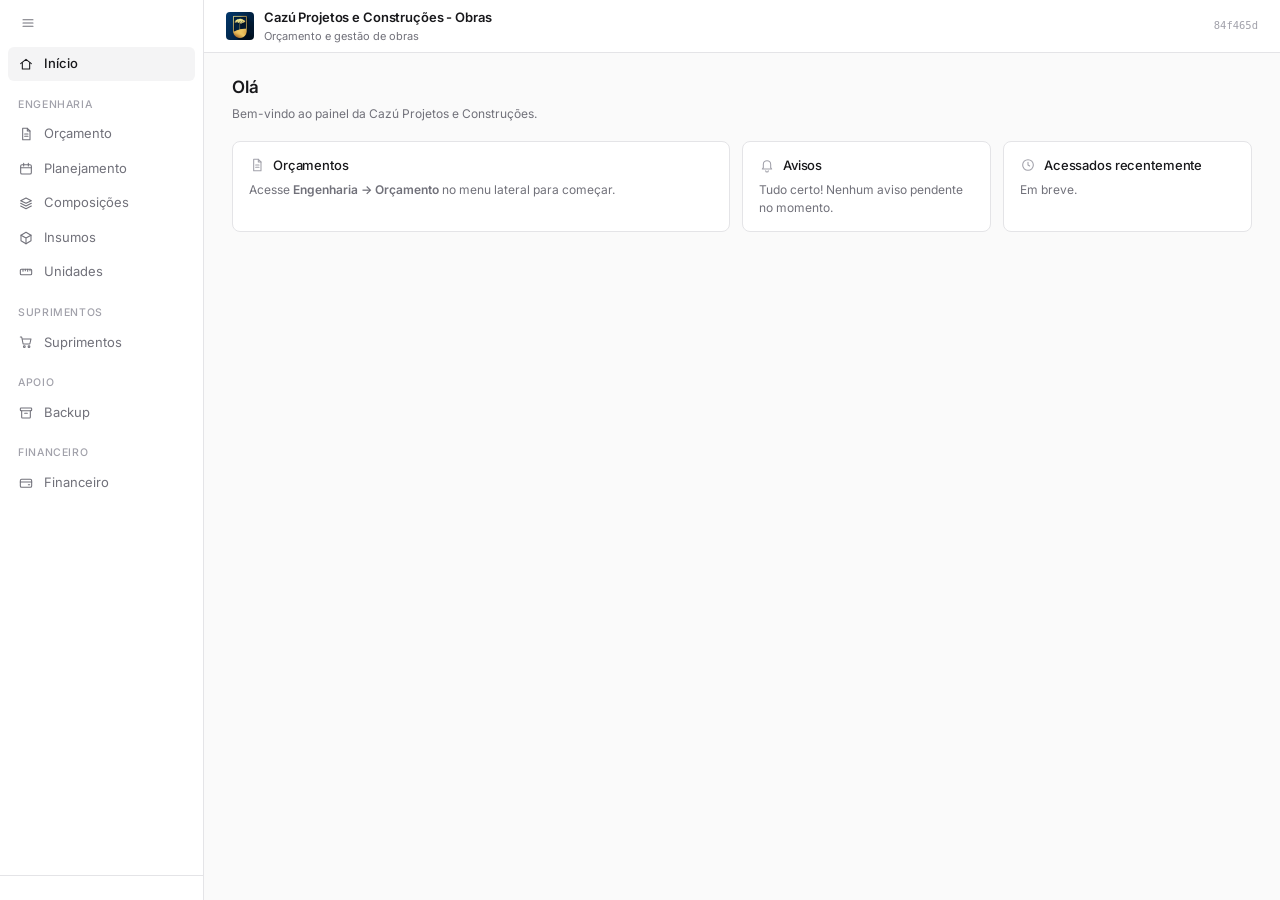
==== index.html @ 4c00c163 "feat: referência SINAPI escolhida por versão do orçamento Cada versão do orçamento guarda o mês da b" ====
<!DOCTYPE html>
<html lang="pt-BR">
<head>
<meta charset="UTF-8" />
<meta name="viewport" content="width=device-width, initial-scale=1.0" />
<title>Cazú Projetos e Construções - Orçamentos</title>
<meta name="version" content="84f465d" />
<link rel="preconnect" href="https://fonts.googleapis.com" />
<link rel="preconnect" href="https://fonts.gstatic.com" crossorigin />
<link href="https://fonts.googleapis.com/css2?family=Inter:wght@400;500;600&display=swap" rel="stylesheet" />
<link rel="stylesheet" href="css/style.css" />
<link rel="stylesheet" href="css/suprimentos.css" />
<link rel="stylesheet" href="css/minimalista.css" />
</head>
<body>
<svg xmlns="http://www.w3.org/2000/svg" style="position:absolute;width:0;height:0;overflow:hidden" aria-hidden="true">
  <!-- Ícones monocromáticos de traço (cor = cor do texto). Uso: <svg class="ic"><use href="#i-nome"/></svg> ou icone('nome') no JS -->
  <symbol id="i-inicio" viewBox="0 0 24 24"><path d="M4 11.5 12 5l8 6.5"/><path d="M6.5 10v9.5h11V10"/></symbol>
  <symbol id="i-orcamento" viewBox="0 0 24 24"><path d="M7 3.5h7l4 4v13H7z"/><path d="M14 3.5v4h4"/><path d="M10 12h5M10 15.5h5"/></symbol>
  <symbol id="i-planejamento" viewBox="0 0 24 24"><rect x="4" y="5.5" width="16" height="14" rx="2"/><path d="M4 10h16M8.5 3.5v4M15.5 3.5v4"/></symbol>
  <symbol id="i-composicoes" viewBox="0 0 24 24"><path d="M12 4.5 20 8.5l-8 4-8-4z"/><path d="M4 12.5l8 4 8-4"/><path d="M4 16.5l8 4 8-4"/></symbol>
  <symbol id="i-insumos" viewBox="0 0 24 24"><path d="M12 3.5 19.5 7.75v8.5L12 20.5l-7.5-4.25v-8.5z"/><path d="M4.5 7.75 12 12l7.5-4.25M12 12v8.5"/></symbol>
  <symbol id="i-unidades" viewBox="0 0 24 24"><rect x="3.5" y="8" width="17" height="8" rx="1.5"/><path d="M7.5 8v3M11 8v2M14.5 8v3M18 8v2"/></symbol>
  <symbol id="i-suprimentos" viewBox="0 0 24 24"><path d="M3.5 4.5h2l2.2 10.5h10l1.8-7.5H6.6"/><circle cx="9.5" cy="19" r="1.3"/><circle cx="16.5" cy="19" r="1.3"/></symbol>
  <symbol id="i-usuarios" viewBox="0 0 24 24"><circle cx="9" cy="8.5" r="3"/><path d="M3.5 19.5c.4-3.1 2.7-5 5.5-5s5.1 1.9 5.5 5"/><path d="M15.5 5.8a3 3 0 0 1 0 5.4M17.5 14.8c1.6.6 2.7 2.2 3 4.7"/></symbol>
  <symbol id="i-cadeado" viewBox="0 0 24 24"><rect x="5" y="10.5" width="14" height="10" rx="2"/><path d="M8 10.5V8a4 4 0 0 1 8 0v2.5"/></symbol>
  <symbol id="i-destravar" viewBox="0 0 24 24"><rect x="5" y="10.5" width="14" height="10" rx="2"/><path d="M8 10.5V8a4 4 0 0 1 7.6-1.7"/></symbol>
  <symbol id="i-backup" viewBox="0 0 24 24"><rect x="3.5" y="4.5" width="17" height="4" rx="1"/><path d="M5.5 8.5v10a1 1 0 0 0 1 1h11a1 1 0 0 0 1-1v-10M10 12.5h4"/></symbol>
  <symbol id="i-financeiro" viewBox="0 0 24 24"><rect x="3.5" y="6.5" width="17" height="12" rx="2"/><path d="M3.5 10.5h17M15.5 14.5h2"/></symbol>
  <symbol id="i-menu" viewBox="0 0 24 24"><path d="M4.5 7h15M4.5 12h15M4.5 17h15"/></symbol>
  <symbol id="i-salvar" viewBox="0 0 24 24"><path d="M5 4.5h11l3 3v12H5z"/><path d="M8.5 4.5v4h6v-4M8 19.5V14h8v5.5"/></symbol>
  <symbol id="i-editar" viewBox="0 0 24 24"><path d="M4.5 19.5h4l10-10-4-4-10 10z"/><path d="M13 7l4 4"/></symbol>
  <symbol id="i-excluir" viewBox="0 0 24 24"><path d="M4.5 7h15M9.5 7V4.5h5V7M6.5 7l1 12.5h9l1-12.5"/></symbol>
  <symbol id="i-subir" viewBox="0 0 24 24"><path d="M12 18.5v-13M6.5 11 12 5.5 17.5 11"/></symbol>
  <symbol id="i-descer" viewBox="0 0 24 24"><path d="M12 5.5v13M6.5 13 12 18.5 17.5 13"/></symbol>
  <symbol id="i-seta-dir" viewBox="0 0 24 24"><path d="M9.5 6.5 15 12l-5.5 5.5"/></symbol>
  <symbol id="i-seta-baixo" viewBox="0 0 24 24"><path d="M6.5 9.5 12 15l5.5-5.5"/></symbol>
  <symbol id="i-calculadora" viewBox="0 0 24 24"><rect x="5.5" y="3.5" width="13" height="17" rx="2"/><path d="M8.5 7.5h7M8.7 12h.6M11.7 12h.6M14.7 12h.6M8.7 15.5h.6M11.7 15.5h.6M14.7 15.5h.6"/></symbol>
  <symbol id="i-base" viewBox="0 0 24 24"><ellipse cx="12" cy="6" rx="7" ry="2.5"/><path d="M5 6v12c0 1.4 3.1 2.5 7 2.5s7-1.1 7-2.5V6M5 12c0 1.4 3.1 2.5 7 2.5s7-1.1 7-2.5"/></symbol>
  <symbol id="i-planilha" viewBox="0 0 24 24"><rect x="4" y="4" width="16" height="16" rx="2"/><path d="M4 9.5h16M4 14.5h16M9.5 9.5V20"/></symbol>
  <symbol id="i-imprimir" viewBox="0 0 24 24"><path d="M7 9V4.5h10V9"/><rect x="4" y="9" width="16" height="7" rx="1.5"/><path d="M7 13.5h10v6H7z"/></symbol>
  <symbol id="i-copiar" viewBox="0 0 24 24"><rect x="8.5" y="8.5" width="11" height="11" rx="2"/><path d="M15.5 8.5v-3a1 1 0 0 0-1-1h-9a1 1 0 0 0-1 1v9a1 1 0 0 0 1 1h3"/></symbol>
  <symbol id="i-versoes" viewBox="0 0 24 24"><path d="M4.5 12a7.5 7.5 0 1 0 2.2-5.3"/><path d="M4.5 4.5V8H8"/><path d="M12 8.5V12l2.5 1.5"/></symbol>
  <symbol id="i-buscar" viewBox="0 0 24 24"><circle cx="11" cy="11" r="6"/><path d="m19.5 19.5-4.3-4.3"/></symbol>
  <symbol id="i-ver" viewBox="0 0 24 24"><path d="M2.5 12S6 6 12 6s9.5 6 9.5 6-3.5 6-9.5 6-9.5-6-9.5-6z"/><circle cx="12" cy="12" r="2.5"/></symbol>
  <symbol id="i-voltar" viewBox="0 0 24 24"><path d="M19 12H5.5M11 6.5 5.5 12l5.5 5.5"/></symbol>
  <symbol id="i-mais" viewBox="0 0 24 24"><path d="M12 5.5v13M5.5 12h13"/></symbol>
  <symbol id="i-fechar" viewBox="0 0 24 24"><path d="m6.5 6.5 11 11M17.5 6.5l-11 11"/></symbol>
  <symbol id="i-avisos" viewBox="0 0 24 24"><path d="M6.5 16v-5a5.5 5.5 0 0 1 11 0v5l1.5 2h-14z"/><path d="M10 20.5a2 2 0 0 0 4 0"/></symbol>
  <symbol id="i-relogio" viewBox="0 0 24 24"><circle cx="12" cy="12" r="8"/><path d="M12 8v4l2.5 1.5"/></symbol>
  <symbol id="i-baixar" viewBox="0 0 24 24"><path d="M12 4.5V15M7.5 10.5 12 15l4.5-4.5M5 19.5h14"/></symbol>
  <symbol id="i-enviar" viewBox="0 0 24 24"><path d="M12 15V4.5M7.5 9 12 4.5 16.5 9M5 19.5h14"/></symbol>
  <symbol id="i-email" viewBox="0 0 24 24"><rect x="3.5" y="5.5" width="17" height="13" rx="2"/><path d="M3.5 7.5 12 13l8.5-5.5"/></symbol>
  <symbol id="i-link" viewBox="0 0 24 24"><path d="M10 14a3.5 3.5 0 0 0 5 0l3-3a3.5 3.5 0 0 0-5-5l-1 1"/><path d="M14 10a3.5 3.5 0 0 0-5 0l-3 3a3.5 3.5 0 0 0 5 5l1-1"/></symbol>
  <symbol id="i-prancheta" viewBox="0 0 24 24"><rect x="5.5" y="5" width="13" height="15.5" rx="2"/><path d="M9.5 3.5h5v3h-5zM9 11.5h6M9 15h4"/></symbol>
  <symbol id="i-sub-etapa" viewBox="0 0 24 24"><path d="M6.5 4.5v7a3 3 0 0 0 3 3H18"/><path d="M14.5 11 18 14.5 14.5 18"/></symbol>
  <symbol id="i-opcoes" viewBox="0 0 24 24"><circle cx="5.5" cy="12" r="1.4" fill="currentColor" stroke="none"/><circle cx="12" cy="12" r="1.4" fill="currentColor" stroke="none"/><circle cx="18.5" cy="12" r="1.4" fill="currentColor" stroke="none"/></symbol>
  <symbol id="i-check" viewBox="0 0 24 24"><path d="m5.5 12.5 4 4 9-9"/></symbol>
  <symbol id="i-alerta" viewBox="0 0 24 24"><path d="M12 4.5 20.5 19.5h-17z"/><path d="M12 10.5V14M12 17h.01"/></symbol>
  <symbol id="i-sair" viewBox="0 0 24 24"><path d="M14.5 4.5h4v15h-4"/><path d="M10 8l-4 4 4 4M6 12h9.5"/></symbol>
</svg>

<nav class="app-sidebar" id="appSidebar">
  <button class="app-sidebar-toggle" id="btnToggleSidebar" title="Recolher menu" aria-label="Recolher menu"><svg class="ic" aria-hidden="true"><use href="#i-menu"/></svg></button>
  <div class="app-sidebar-nav">
    <div class="app-sidebar-group">
      <button class="app-sidebar-item ativo" data-view="dashboard" title="Início">
        <span class="icone"><svg class="ic" aria-hidden="true"><use href="#i-inicio"/></svg></span><span class="rotulo">Início</span>
      </button>
    </div>
    <div class="app-sidebar-group">
      <span class="app-sidebar-group-label">Engenharia</span>
      <button class="app-sidebar-item" data-view="orcamento" title="Orçamento">
        <span class="icone"><svg class="ic" aria-hidden="true"><use href="#i-orcamento"/></svg></span><span class="rotulo">Orçamento</span>
      </button>
      <button class="app-sidebar-item" data-view="planejamento" title="Planejamento">
        <span class="icone"><svg class="ic" aria-hidden="true"><use href="#i-planejamento"/></svg></span><span class="rotulo">Planejamento</span>
      </button>
      <button class="app-sidebar-item" data-view="composicoes" title="Composições">
        <span class="icone"><svg class="ic" aria-hidden="true"><use href="#i-composicoes"/></svg></span><span class="rotulo">Composições</span>
      </button>
      <button class="app-sidebar-item" data-view="insumos" title="Insumos">
        <span class="icone"><svg class="ic" aria-hidden="true"><use href="#i-insumos"/></svg></span><span class="rotulo">Insumos</span>
      </button>
      <button class="app-sidebar-item" data-view="unidades" title="Unidades">
        <span class="icone"><svg class="ic" aria-hidden="true"><use href="#i-unidades"/></svg></span><span class="rotulo">Unidades</span>
      </button>
    </div>
    <div class="app-sidebar-group">
      <span class="app-sidebar-group-label">Suprimentos</span>
      <button class="app-sidebar-item" data-view="suprimentos" title="Suprimentos">
        <span class="icone"><svg class="ic" aria-hidden="true"><use href="#i-suprimentos"/></svg></span><span class="rotulo">Suprimentos</span>
      </button>
    </div>
    <div class="app-sidebar-group">
      <span class="app-sidebar-group-label">Apoio</span>
      <button class="app-sidebar-item admin-only hidden" id="navUsuarios" data-view="usuarios" title="Usuários">
        <span class="icone"><svg class="ic" aria-hidden="true"><use href="#i-usuarios"/></svg></span><span class="rotulo">Usuários</span>
      </button>
      <button class="app-sidebar-item admin-only hidden" id="navLiberacao" data-view="liberacao" title="Liberação de orçamento">
        <span class="icone"><svg class="ic" aria-hidden="true"><use href="#i-destravar"/></svg></span><span class="rotulo">Liberação</span>
      </button>
      <button class="app-sidebar-item admin-only hidden" id="navSinapi" data-view="sinapi" title="Base SINAPI">
        <span class="icone"><svg class="ic" aria-hidden="true"><use href="#i-base"/></svg></span><span class="rotulo">Base SINAPI</span>
      </button>
      <button class="app-sidebar-item" data-view="backup" title="Backup">
        <span class="icone"><svg class="ic" aria-hidden="true"><use href="#i-backup"/></svg></span><span class="rotulo">Backup</span>
      </button>
    </div>
    <div class="app-sidebar-group">
      <span class="app-sidebar-group-label">Financeiro</span>
      <button class="app-sidebar-item" data-view="financeiro" title="Financeiro">
        <span class="icone"><svg class="ic" aria-hidden="true"><use href="#i-financeiro"/></svg></span><span class="rotulo">Financeiro</span>
      </button>
    </div>
  </div>
  <div class="app-sidebar-user" id="appSidebarUser"></div>
</nav>

<div class="app-main">

<header class="topbar">
  <div class="brand">
    <span class="logo" id="logoFallback">iB</span>
    <img id="logoImg" src="logo.png" alt="Logo" class="logo-img"
         onerror="document.getElementById('logoImg').style.display='none';document.getElementById('logoFallback').style.display='grid';" />
    <div>
      <h1>Cazú Projetos e Construções - Obras</h1>
      <p>Orçamento e gestão de obras</p>
    </div>
  </div>
  <div class="topbar-user" id="topbarUser"></div>
  <div class="topbar-version" id="topbarVersion" title="Versão do código"></div>
</header>

<section class="content" id="viewDashboard">
  <div class="dash-greeting">
    <h2 id="dashSaudacao">Olá</h2>
    <p>Bem-vindo ao painel da Cazú Projetos e Construções.</p>
  </div>
  <div class="dash-grid">
    <div class="dash-card dash-card-wide">
      <h3><svg class="ic" aria-hidden="true"><use href="#i-orcamento"/></svg>Orçamentos</h3>
      <p class="dash-card-vazio">Acesse <b>Engenharia → Orçamento</b> no menu lateral para começar.</p>
    </div>
    <div class="dash-card">
      <h3><svg class="ic" aria-hidden="true"><use href="#i-avisos"/></svg>Avisos</h3>
      <p class="dash-card-vazio">Tudo certo! Nenhum aviso pendente no momento.</p>
    </div>
    <div class="dash-card">
      <h3><svg class="ic" aria-hidden="true"><use href="#i-relogio"/></svg>Acessados recentemente</h3>
      <p class="dash-card-vazio">Em breve.</p>
    </div>
  </div>
</section>

<main class="layout hidden" id="viewOrcamento" data-modo="lista">
  <aside class="sidebar">
    <div class="sidebar-head">
      <h2>Orçamentos</h2>
      <button id="btnNovoOrcamento" class="btn btn-primary btn-sm">+ Novo</button>
    </div>
    <ul class="orcamento-list" id="listaOrcamentos"></ul>
    <div id="listaStatusSalvamento" class="lista-save-panel hidden">
      <span id="statusListaSalvamento" class="save-status" role="status" aria-live="polite"></span>
      <button id="btnSalvarLista" class="btn btn-primary btn-sm"><svg class="ic" aria-hidden="true"><use href="#i-salvar"/></svg>Salvar alterações</button>
      <button id="btnLiberarBloqueioLista" class="btn btn-ghost btn-sm hidden"><svg class="ic" aria-hidden="true"><use href="#i-destravar"/></svg>Liberar bloqueio</button>
    </div>
  </aside>

  <section class="content" id="contentVazio">
    <div class="empty-state">
      <div class="destaque"><svg class="ic ic-lg" aria-hidden="true"><use href="#i-orcamento"/></svg></div>
      <h2>Bem-vindo ao iBuild Obras</h2>
      <p>Crie um orçamento e monte a EAP: Unidade Construtiva → Etapa → Sub Etapa → Serviço.</p>
      <button id="btnNovoVazio" class="btn btn-primary">+ Criar orçamento</button>
    </div>
  </section>

  <section class="content hidden" id="contentOrcamento">
    <div class="orcamento-head">
      <div>
        <button id="btnVoltarLista" class="btn btn-ghost btn-sm" style="margin-bottom:10px"><svg class="ic" aria-hidden="true"><use href="#i-voltar"/></svg>Voltar para a lista</button>
        <h2 id="orcamentoNome"></h2>
        <p id="orcamentoMeta"></p>
        <p id="orcamentoReferencia" class="orcamento-referencia"></p>
      </div>
      <div class="orcamento-head-actions">
        <button id="btnDuplicar" class="btn btn-ghost" title="Duplicar o orçamento atual"><svg class="ic" aria-hidden="true"><use href="#i-copiar"/></svg>Duplicar</button>
        <button id="btnVersoes" class="btn btn-ghost" title="Versões e comparação"><svg class="ic" aria-hidden="true"><use href="#i-versoes"/></svg>Versões</button>
        <button id="btnExportarRelatorios" class="btn btn-ghost" title="Relatórios em PDF ou Excel"><svg class="ic" aria-hidden="true"><use href="#i-baixar"/></svg>Exportar</button>
        <button id="btnRenomear" class="btn btn-ghost"><svg class="ic" aria-hidden="true"><use href="#i-editar"/></svg>Renomear</button>
        <button id="btnAddUnidade" class="btn btn-primary"><svg class="ic" aria-hidden="true"><use href="#i-mais"/></svg>Unidade construtiva</button>
        <button id="btnSalvarOrcamento" class="btn btn-primary" title="Salvar alterações no banco"><svg class="ic" aria-hidden="true"><use href="#i-salvar"/></svg>Salvar</button>
        <button id="btnEntrarEdicao" class="btn btn-primary hidden"><svg class="ic" aria-hidden="true"><use href="#i-editar"/></svg>Editar</button>
        <button id="btnLiberarBloqueio" class="btn btn-ghost hidden"><svg class="ic" aria-hidden="true"><use href="#i-destravar"/></svg>Liberar</button>
        <span id="statusSalvamento" class="save-status save-status-pending" role="status" aria-live="polite">Carregando…</span>
      </div>
    </div>

    <div class="resumo">
      <div class="resumo-card">
        <span>Total do orçamento</span>
        <strong class="total-grande" id="totalGeral">R$ 0,00</strong>
      </div>
      <div class="resumo-card">
        <span>Serviços</span>
        <strong id="totalServicos">0</strong>
      </div>
      <div class="resumo-card">
        <span>Versão ativa</span>
        <strong id="versaoAtivaLabel">V1</strong>
      </div>
    </div>

    <div class="niveis-eap no-print hidden" id="niveisEap" role="group" aria-label="Níveis da estrutura do orçamento">
      <span class="niveis-rotulo">Níveis</span>
      <button type="button" class="nivel-btn" data-nivel="1" aria-pressed="false" title="1 · Só unidades construtivas (recolhe tudo)">1</button>
      <button type="button" class="nivel-btn" data-nivel="2" aria-pressed="false" title="2 · Até etapas">2</button>
      <button type="button" class="nivel-btn" data-nivel="3" aria-pressed="false" title="3 · Até sub etapas (e serviços lançados direto na etapa)">3</button>
      <button type="button" class="nivel-btn" data-nivel="4" aria-pressed="false" title="4 · Até serviços">4</button>
      <button type="button" class="nivel-btn" data-nivel="5" aria-pressed="false" title="5 · Tudo, com memórias de cálculo (expande tudo)">5</button>
      <span class="niveis-legenda" id="nivelLegenda"></span>
    </div>

    <div class="table-wrap">
      <table class="tabela" id="tabelaOrcamento">
        <thead>
          <tr>
            <th class="col-codigo">Código EAP</th>
            <th class="col-cod-item" title="Código do serviço ou insumo na base de origem">Código serviço / insumo</th>
            <th class="col-base" title="Base da composição: SINAPI, Própria…">Base</th>
            <th>Descrição</th>
            <th class="col-un">Un.</th>
            <th class="col-num">Quantidade orçada</th>
            <th class="col-num">Preço unitário</th>
            <th class="col-num">Preço total</th>
            <th class="col-acoes"><span class="sr-only">Ações</span></th>
          </tr>
        </thead>
        <tbody id="corpoTabela"></tbody>
        <tfoot>
          <tr class="linha-total">
            <td colspan="7">TOTAL DO ORÇAMENTO</td>
            <td id="totalRodape">R$ 0,00</td>
            <td class="col-acoes"></td>
          </tr>
        </tfoot>
      </table>
    </div>
  </section>
</main>

<section class="content hidden" id="viewUsuarios">
  <div class="orcamento-head">
    <div>
      <h2>Usuários</h2>
      <p>Aprove ou bloqueie o acesso de novas pessoas ao sistema.</p>
    </div>
  </div>
  <div id="usuariosConteudo">Carregando...</div>
</section>

<section class="content hidden" id="viewSuprimentos">
  <div class="supr-header">
    <div>
      <h2>Suprimentos</h2>
      <p>Requisição → Cotação → Mapa → Pedidos → Recebimento</p>
    </div>
    <div class="supr-select-orcamento">
      <label for="suprSelectOrcamento">Obra</label>
      <select id="suprSelectOrcamento"><option value="">— Selecione a obra —</option></select>
    </div>
  </div>

  <div class="supr-readonly-banner hidden" id="suprReadonlyBanner"><svg class="ic" aria-hidden="true"><use href="#i-cadeado"/></svg> Você está em modo somente leitura. Para criar requisições, cotações e pedidos, peça liberação de edição ao administrador.</div>

  <div class="supr-stepper" id="suprStepper">
    <span class="supr-step" data-step="1"><span class="n">1</span> Requisição</span>
    <span class="supr-step" data-step="2"><span class="n">2</span> Cotação</span>
    <span class="supr-step" data-step="3"><span class="n">3</span> Mapa de comparação</span>
    <span class="supr-step" data-step="4"><span class="n">4</span> Pedidos</span>
  </div>

  <div class="supr-tabs">
    <button class="supr-tab" data-aba="requisicoes">Requisições</button>
    <button class="supr-tab" data-aba="cotacoes">Cotações</button>
    <button class="supr-tab" data-aba="pedidos">Pedidos</button>
    <button class="supr-tab" data-aba="fornecedores">Fornecedores</button>
    <button class="supr-tab" data-aba="comparativo">Orçado × Executado</button>
  </div>

  <!-- ===== REQUISIÇÕES ===== -->
  <section class="supr-painel" id="suprPainelRequisicoes">
    <div id="suprReqLista">
      <div class="supr-toolbar">
        <div class="supr-toolbar-left">
          <label><input type="checkbox" id="suprFiltroMinhas" checked> Apenas minhas requisições</label>
        </div>
        <button class="btn btn-primary" id="suprBtnNovaRequisicao">+ Nova requisição</button>
      </div>
      <div id="suprListaRequisicoes"></div>
    </div>

    <div id="suprReqNova" class="hidden">
      <h3 style="color:var(--cazu-petroleo,#052d33);margin:0 0 10px">Nova requisição</h3>
      <p class="supr-msg" style="margin:0 0 12px">Obra: <b id="suprReqOrcamentoInfo">—</b> — selecione os itens do orçamento (via EAP ou busca).</p>
      <input type="text" id="suprFiltroItens" placeholder="Buscar item, serviço ou caminho…" style="width:100%;max-width:420px;margin-bottom:12px">
      <div id="suprArvoreItens"></div>
      <div class="supr-toolbar" style="justify-content:space-between;margin-top:12px">
        <button class="btn btn-ghost" id="suprBtnCancelarNova">Cancelar</button>
        <button class="btn btn-primary" id="suprBtnContinuarSelecao">Continuar (0 itens)</button>
      </div>
    </div>

    <div id="suprReqRevisar" class="hidden">
      <h3 style="color:var(--cazu-petroleo,#052d33);margin:0 0 10px">Revisar e definir quantidades</h3>
      <p class="supr-msg" style="margin:0 0 6px;background:#f0f7e9;color:#4a6d00">A quantidade já vem preenchida com o orçado. Ajuste para mais ou para menos se quiser — depois o comparativo mostra se você comprou acima ou abaixo do orçado.</p>
      <div id="suprCarrinhoLista"></div>
      <label style="display:block;font-size:12px;font-weight:700;color:var(--cazu-suave,#4a5d60);margin:12px 0 4px">Observações</label>
      <textarea id="suprReqObservacoes" rows="2" style="width:100%;max-width:560px" placeholder="Ex.: prioridade, data desejada, observações da obra…"></textarea>
      <div class="supr-toolbar" style="justify-content:space-between;margin-top:12px">
        <button class="btn btn-ghost" id="suprBtnVoltarSelecao"><svg class="ic" aria-hidden="true"><use href="#i-voltar"/></svg>Voltar à seleção</button>
        <button class="btn btn-primary" id="suprBtnSalvarRequisicao">Salvar requisição</button>
      </div>
      <div id="suprMsgRequisicao"></div>
    </div>
  </section>

  <!-- ===== COTAÇÕES ===== -->
  <section class="supr-painel hidden" id="suprPainelCotacoes">
    <div id="suprCotLista">
      <div class="supr-toolbar">
        <div></div>
        <button class="btn btn-primary" id="suprBtnNovaCotacao">+ Nova cotação</button>
      </div>
      <div id="suprListaCotacoes"></div>
    </div>

    <div id="suprCotNova" class="hidden">
      <h3 style="color:var(--cazu-petroleo,#052d33);margin:0 0 10px">Nova cotação — selecione itens e fornecedores</h3>
      <p class="supr-msg" style="margin:0 0 6px;background:#f0f7e9;color:#4a6d00">Os itens vêm das requisições da obra. Dá para cotar só uma parte dos itens e ajustar as quantidades.</p>
      <div id="suprItensParaCotar"></div>
      <h4 style="color:var(--cazu-petroleo,#052d33);margin:18px 0 8px">Fornecedores que vão responder</h4>
      <div id="suprFornecedoresParaCotar"></div>
      <div class="supr-toolbar" style="justify-content:space-between;margin-top:14px">
        <button class="btn btn-ghost" id="suprBtnVoltarListaCot"><svg class="ic" aria-hidden="true"><use href="#i-voltar"/></svg>Voltar</button>
        <button class="btn btn-primary" id="suprBtnCriarMapa">Criar mapa de comparação</button>
      </div>
      <div id="suprMsgNovaCotacao"></div>
    </div>

    <div id="suprMapaCotacao" class="hidden">
      <div id="suprMapaWrap"></div>
    </div>
  </section>

  <!-- ===== PEDIDOS ===== -->
  <section class="supr-painel hidden" id="suprPainelPedidos">
    <div class="supr-toolbar">
      <div class="supr-toolbar-left">Pedidos gerados a partir das cotações finalizadas.</div>
    </div>
    <div id="suprListaPedidos"></div>
  </section>

  <!-- ===== FORNECEDORES ===== -->
  <section class="supr-painel hidden" id="suprPainelFornecedores">
    <h3 style="color:var(--cazu-petroleo,#052d33);margin:0 0 12px">Cadastro de fornecedores</h3>
    <div class="supr-form-inline">
      <label>Nome *<input type="text" id="suprFNome" placeholder="Razão social / nome"></label>
      <label>CNPJ<input type="text" id="suprFCnpj" placeholder="00.000.000/0000-00"></label>
      <label>Telefone<input type="text" id="suprFTelefone" placeholder="(16) 99999-9999"></label>
      <label>E-mail<input type="text" id="suprFEmail" placeholder="compras@fornecedor.com.br"></label>
      <div class="supr-form-actions"><button class="btn btn-primary" id="suprBtnSalvarFornecedor">+ Salvar</button></div>
    </div>
    <div id="suprMsgFornecedor"></div>
    <div id="suprListaFornecedores"></div>
  </section>

  <!-- ===== COMPARATIVO ===== -->
  <section class="supr-painel hidden" id="suprPainelComparativo">
    <div class="supr-resumo-cards" id="suprResumoComparativo"></div>
    <div class="supr-table-wrap">
      <table class="tabela">
        <thead>
          <tr><th>Item</th><th>Orçado</th><th>Comprometido</th><th>Executado (recebido)</th><th>Saldo</th></tr>
        </thead>
        <tbody id="suprCorpoComparativo"></tbody>
      </table>
    </div>
  </section>

  <!-- Dialog de recebimento -->
  <dialog id="suprDialogRecebimento" class="modal">
    <h3 style="margin:0 0 10px;color:#052d33">Recebimento do pedido</h3>
    <p id="suprRecPedidoInfo" style="margin:0 0 10px;font-size:13px;color:#4a5d60"></p>
    <div class="supr-form-inline">
      <label>Nº da nota fiscal<input type="text" id="suprRecNotaNumero"></label>
      <label>Chave de acesso (opcional)<input type="text" id="suprRecNotaChave"></label>
      <label>Data do recebimento<input type="date" id="suprRecData"></label>
      <label>Valor total da nota (R$)<input type="number" step="0.01" min="0" id="suprRecValor"></label>
    </div>
    <div id="suprRecItensWrap"></div>
    <label style="display:block;font-size:12px;font-weight:700;color:#4a5d60;margin:10px 0 4px">Observações</label>
    <textarea id="suprRecObservacoes" rows="2" style="width:100%"></textarea>
    <div id="suprMsgRecebimento"></div>
    <div class="modal-actions" style="display:flex;justify-content:flex-end;gap:8px;margin-top:14px">
      <button class="btn btn-ghost" id="suprBtnCancelarRecebimento">Cancelar</button>
      <button class="btn btn-primary" id="suprBtnConfirmarRecebimento">Lançar recebimento</button>
    </div>
  </dialog>
</section>

<section class="content hidden" id="viewLiberacao">
  <div class="orcamento-head">
    <div>
      <h2>Liberação de orçamento</h2>
      <p>Libere orçamentos que estão travados por outros usuários.</p>
    </div>
  </div>
  <div id="liberacaoConteudo">Carregando...</div>
</section>

<section class="content hidden view-backup" id="viewBackup">
  <div class="orcamento-head">
    <div>
      <h2>Backup</h2>
      <p>Exportar todos os orçamentos para um arquivo .json, ou importar um backup salvo anteriormente.</p>
    </div>
  </div>
  <div class="backup-actions">
    <button id="btnExportar" class="btn btn-primary"><svg class="ic" aria-hidden="true"><use href="#i-baixar"/></svg>Exportar backup</button>
    <label class="btn btn-ghost"><svg class="ic" aria-hidden="true"><use href="#i-enviar"/></svg>Importar backup
      <input type="file" id="inputImportar" accept=".json,application/json" hidden />
    </label>
  </div>
  <p class="memo-aviso" style="margin-top:14px">Importar um backup <b>substitui</b> todos os orçamentos atuais pelos do arquivo.</p>
</section>

<section class="content hidden view-sinapi" id="viewSinapi">
  <div class="orcamento-head">
    <div>
      <h2>Base SINAPI</h2>
      <p>Referência oficial da Caixa usada nas buscas, nos preços e nos relatórios.</p>
    </div>
  </div>
  <p class="sinapi-base-atual" id="sinapiBaseAtual"></p>
  <div class="sinapi-importar">
    <h3>Importar mês</h3>
    <ol class="sinapi-passos">
      <li>Baixe no site da Caixa o arquivo do mês no formato xlsx (SINAPI-AAAA-MM-formato-xlsx.zip) e guarde em <b>Sinapi/UPLOAD</b> no OneDrive.</li>
      <li>Escolha o arquivo abaixo. Ele é lido e conferido aqui no navegador; nada é gravado até você clicar em importar.</li>
    </ol>
    <div class="sinapi-escolha">
      <label class="btn btn-ghost"><svg class="ic" aria-hidden="true"><use href="#i-buscar"/></svg>Escolher arquivo ZIP
        <input type="file" id="sinapiArquivo" accept=".zip,application/zip" hidden />
      </label>
      <button type="button" class="btn btn-primary" id="btnImportarSinapi" disabled><svg class="ic" aria-hidden="true"><use href="#i-enviar"/></svg>Importar</button>
    </div>
    <div id="sinapiPrevia" class="sinapi-previa"></div>
    <div id="sinapiProgresso" class="sinapi-progresso" hidden><span></span></div>
    <p id="sinapiImportStatus" class="sinapi-status" role="status" aria-live="polite"></p>
  </div>
  <h3 class="sinapi-titulo-lista">Meses na base</h3>
  <div class="table-wrap">
    <table class="tabela sinapi-tabela-referencias">
      <thead><tr><th>Mês</th><th>Emissão</th><th class="col-num">Insumos</th><th class="col-num">Composições</th><th>Importado</th><th>Situação</th><th class="col-acoes"><span class="sr-only">Ações</span></th></tr></thead>
      <tbody id="sinapiReferencias"></tbody>
    </table>
  </div>
</section>

<main class="layout hidden" id="viewPlanejamento" data-modo="lista">
  <aside class="sidebar">
    <div class="sidebar-head">
      <h2>Planejamento</h2>
      <button id="btnNovoPlanejamento" class="btn btn-primary btn-sm" title="Novo cronograma">+ Novo</button>
    </div>
    <ul class="planejamento-list" id="listaPlanejamentos"></ul>
    <div id="listaStatusPlanejamento" class="lista-save-panel hidden">
      <span id="statusListaPlanejamento" class="save-status" role="status" aria-live="polite"></span>
      <button id="btnSalvarListaPlanejamento" class="btn btn-primary btn-sm"><svg class="ic" aria-hidden="true"><use href="#i-salvar"/></svg>Salvar</button>
    </div>
  </aside>

  <section class="content" id="contentVazioPlanejamento">
    <div class="empty-state">
      <div class="destaque"><svg class="ic ic-lg" aria-hidden="true"><use href="#i-planejamento"/></svg></div>
      <h2>Planejamento e Controle de Produção</h2>
      <p>Crie cronogramas baseados no orçamento. A EAP define as atividades, os serviços ditam as durações.</p>
      <button id="btnCriarCronogramaVazio" class="btn btn-primary">+ Criar cronograma</button>
    </div>
  </section>

  <section class="content hidden" id="contentPlanejamento">
    <div class="planejamento-head">
      <div>
        <button id="btnVoltarListaPlanejamento" class="btn btn-ghost btn-sm" style="margin-bottom:10px"><svg class="ic" aria-hidden="true"><use href="#i-voltar"/></svg>Voltar para a lista</button>
        <h2 id="planejamentoNome">Novo Cronograma</h2>
        <p id="planejamentoMeta">Baseado no orçamento vinculado</p>
      </div>
      <div class="planejamento-head-actions">
        <button id="btnDuplicarPlanejamento" class="btn btn-ghost btn-sm" title="Duplicar" aria-label="Duplicar"><svg class="ic" aria-hidden="true"><use href="#i-copiar"/></svg></button>
        <button id="btnVersoesPlanejamento" class="btn btn-ghost btn-sm" title="Versões" aria-label="Versões"><svg class="ic" aria-hidden="true"><use href="#i-versoes"/></svg></button>
        <button id="btnExportarExcelPlanejamento" class="btn btn-ghost btn-sm" title="Excel" aria-label="Excel"><svg class="ic" aria-hidden="true"><use href="#i-planilha"/></svg></button>
        <button id="btnExportarPdfPlanejamento" class="btn btn-ghost btn-sm" title="PDF" aria-label="PDF"><svg class="ic" aria-hidden="true"><use href="#i-imprimir"/></svg></button>
        <button id="btnRenomearPlanejamento" class="btn btn-ghost btn-sm" title="Renomear" aria-label="Renomear"><svg class="ic" aria-hidden="true"><use href="#i-editar"/></svg></button>
        <button id="btnAddFase" class="btn btn-primary btn-sm">+ Fase</button>
        <button id="btnImportarDoOrcamento" class="btn btn-primary btn-sm" title="Importar EAP"><svg class="ic" aria-hidden="true"><use href="#i-baixar"/></svg>Importar</button>
        <button id="btnSalvarPlanejamento" class="btn btn-primary btn-sm" title="Salvar"><svg class="ic" aria-hidden="true"><use href="#i-salvar"/></svg>Salvar</button>
        <button id="btnEntrarEdicaoPlanejamento" class="btn btn-ghost btn-sm hidden"><svg class="ic" aria-hidden="true"><use href="#i-editar"/></svg>Editar</button>
        <span id="statusSalvamentoPlanejamento" class="save-status save-status-pending hidden" role="status" aria-live="polite"></span>
      </div>
    </div>

    <div class="planejamento-resumo">
      <div class="resumo-card">
        <span>Duração Total</span>
        <strong id="duracaoTotal">—</strong>
      </div>
      <div class="resumo-card">
        <span>Início</span>
        <strong id="dataInicioProjeto">—</strong>
      </div>
      <div class="resumo-card">
        <span>Término</span>
        <strong id="dataFimProjeto">—</strong>
      </div>
      <div class="resumo-card">
        <span>Caminho Crítico</span>
        <strong id="atividadesCriticas">0</strong>
      </div>
      <div class="resumo-card">
        <span>Folga Total</span>
        <strong id="folgaTotalProjeto">0d</strong>
      </div>
    </div>

    <div class="table-wrap">
      <table class="tabela" id="tabelaPlanejamento">
        <thead>
          <tr>
            <th class="col-codigo">Código</th>
            <th style="width:350px">Atividade / Serviço</th>
            <th class="col-un">Un.</th>
            <th class="col-num">Duração</th>
            <th class="col-num">Início</th>
            <th class="col-num">Término</th>
            <th class="col-num">Folga</th>
            <th class="col-acoes">Ações</th>
          </tr>
        </thead>
        <tbody id="corpoTabelaPlanejamento"></tbody>
      </table>
    </div>
  </section>
</main>


<section class="content hidden" id="viewComposicoes">
  <div class="orcamento-head catalogo-page-head">
    <div>
      <h2>Composições</h2>
      <p>Gerencie as composições de materiais e serviços.</p>
    </div>
  </div>
  <div id="composicoesConteudo" class="catalogo-page">
    <div class="catalogo-toolbar">
      <div class="catalogo-fonte">
        <span class="catalogo-toolbar-label">Fonte do catálogo</span>
        <div class="base-selection" role="radiogroup" aria-label="Fonte das composições">
          <label class="catalogo-tab"><input type="radio" name="baseComposicao" value="sinapi" checked><span>SINAPI</span></label>
          <label class="catalogo-tab"><input type="radio" name="baseComposicao" value="propria"><span>Próprias</span></label>
        </div>
      </div>
      <div class="catalogo-toolbar-side">
        <span class="catalogo-contagem" id="contagemComposicoes" aria-live="polite">Carregando catálogo…</span>
        <div class="actions">
          <button id="btnAddComposicao" class="btn btn-primary">+ Nova composição</button>
        </div>
      </div>
    </div>
    <div id="buscaSinapiComposicoes" class="sinapi-catalogo" hidden>
      <form id="formBuscaCatalogoComposicao" class="sinapi-catalogo-busca">
        <label for="buscaCatalogoComposicao">Buscar composição SINAPI por código ou descrição</label>
        <div class="sinapi-catalogo-campo">
          <input id="buscaCatalogoComposicao" type="search" autocomplete="off" placeholder="Ex.: 87280 ou alvenaria de blocos" />
          <button type="submit" class="btn btn-primary">Buscar</button>
        </div>
        <p class="sinapi-catalogo-ref"><label for="refCatalogoComposicao">Referência</label><select id="refCatalogoComposicao" class="sinapi-ref-select" hidden></select><span>São Paulo · desonerado</span></p>
      </form>
      <p id="statusBuscaCatalogoComposicao" class="sinapi-status" role="status" aria-live="polite"></p>
      <div id="resultadosCatalogoComposicao" class="sinapi-catalogo-resultados"></div>
    </div>
    <div id="listaComposicoes" class="lista-vazia"></div>
  </div>
</section>

<dialog id="modalComposicao" class="modal modal-lg">
  <form id="formComposicao">
    <h3>Composição própria</h3>
    <input type="hidden" id="fComposicaoId" />
    <div class="grid-2">
      <label>Nome<input id="fComposicaoNome" required /></label>
      <label>Unidade da composição<select id="fComposicaoUnidade" required></select></label>
    </div>
    <label>Descrição<textarea id="fComposicaoDescricao" rows="2"></textarea></label>
    <div class="componentes-head">
      <h4>Itens da composição</h4>
      <button type="button" id="btnAdicionarComponente" class="btn btn-ghost btn-sm">+ Adicionar item</button>
    </div>
    <div class="componentes-wrap">
      <table class="componentes-tabela">
        <thead><tr><th>Insumo ou composição</th><th>Un.</th><th>Coeficiente</th><th>Preço unitário</th><th>Parcial</th><th></th></tr></thead>
        <tbody id="componentesComposicao"></tbody>
      </table>
    </div>
    <div class="composicao-valor">
      <label>Preço unitário calculado (R$)<input id="fComposicaoValor" inputmode="decimal" placeholder="Calculado pelos insumos" readonly /></label>
      <p class="memo-aviso">Com insumos adicionados, o preço é calculado pela soma dos coeficientes multiplicados pelos preços unitários.</p>
    </div>
    <div class="modal-actions">
      <button type="button" id="btnCancelarComposicao" class="btn btn-ghost">Cancelar</button>
      <button type="submit" class="btn btn-primary">Salvar composição</button>
    </div>
  </form>
</dialog>
<section class="content hidden" id="viewInsumos">
  <div class="orcamento-head catalogo-page-head">
    <div>
      <h2>Insumos</h2>
      <p>Gerencie os insumos básicos utilizados nas composições.</p>
    </div>
  </div>
  <div id="insumosConteudo" class="catalogo-page">
    <div class="catalogo-toolbar">
      <div class="catalogo-fonte">
        <span class="catalogo-toolbar-label">Fonte do catálogo</span>
        <div class="base-selection" role="radiogroup" aria-label="Fonte dos insumos">
          <label class="catalogo-tab"><input type="radio" name="baseInsumo" value="sinapi" checked><span>SINAPI</span></label>
          <label class="catalogo-tab"><input type="radio" name="baseInsumo" value="propria"><span>Próprios</span></label>
        </div>
      </div>
      <div class="catalogo-toolbar-side">
        <span class="catalogo-contagem" id="contagemInsumos" aria-live="polite">Carregando catálogo…</span>
        <div class="actions">
          <button id="btnAddInsumo" class="btn btn-primary">+ Novo insumo</button>
        </div>
      </div>
    </div>
    <div id="buscaSinapiInsumos" class="sinapi-catalogo" hidden>
      <form id="formBuscaCatalogoInsumo" class="sinapi-catalogo-busca">
        <label for="buscaCatalogoInsumo">Buscar insumo SINAPI por código ou descrição</label>
        <div class="sinapi-catalogo-campo">
          <input id="buscaCatalogoInsumo" type="search" autocomplete="off" placeholder="Ex.: 1379 ou cimento Portland" />
          <button type="submit" class="btn btn-primary">Buscar</button>
        </div>
        <p class="sinapi-catalogo-ref"><label for="refCatalogoInsumo">Referência</label><select id="refCatalogoInsumo" class="sinapi-ref-select" hidden></select><span>São Paulo · desonerado</span></p>
      </form>
      <p id="statusBuscaCatalogoInsumo" class="sinapi-status" role="status" aria-live="polite"></p>
      <div id="resultadosCatalogoInsumo" class="sinapi-catalogo-resultados"></div>
    </div>
    <div id="listaInsumos" class="lista-vazia"></div>
  </div>
</section>

<section class="content hidden" id="viewUnidades">
  <div class="orcamento-head">
    <div><h2>Unidades de medida</h2></div>
    <button id="btnAddUnidadeMedida" class="btn btn-primary">+ Nova unidade</button>
  </div>
  <div id="avisoMigracaoUnidades" class="memo-aviso" hidden>
    Existem unidades personalizadas salvas neste navegador. Importe-as para disponibilizá-las para toda a conta.
    <button id="btnMigrarUnidadesLocais" type="button" class="btn btn-ghost btn-sm">Importar unidades deste navegador</button>
  </div>
  <div class="table-wrap unidades-wrap">
    <table class="unidades-tabela">
      <thead><tr><th>Símbolo</th><th>Nome</th><th>Grupo</th><th>Tipo</th><th>Ações</th></tr></thead>
      <tbody id="listaUnidades"></tbody>
    </table>
  </div>
</section>

<dialog id="modalInsumo" class="modal modal-lg">
  <form id="formInsumo">
    <h3 id="modalInsumoTitulo">Novo insumo</h3>
    <input type="hidden" id="fInsumoId" />
    <div class="grid-2">
      <label>Nome do insumo<input id="fInsumoNome" required /></label>
      <label>Unidade padrão
        <select id="fInsumoUnidade" required></select>
      </label>
    </div>
    <label>Descrição<textarea id="fInsumoDescricao" rows="2"></textarea></label>
    <label>Preço unitário por unidade padrão (R$)<input id="fInsumoValor" inputmode="decimal" placeholder="0,00" required /></label>
    <div class="componentes-head">
      <h4>Detalhes ou variações</h4>
      <button type="button" id="btnAdicionarDetalhe" class="btn btn-ghost btn-sm">+ Adicionar detalhe</button>
    </div>
    <div class="detalhes-insumo" id="detalhesInsumo"></div>
    <div class="componentes-head">
      <h4>Unidades de conversão</h4>
      <button type="button" id="btnAdicionarConversao" class="btn btn-ghost btn-sm">+ Adicionar conversão</button>
    </div>
    <p class="memo-aviso">Informe quantas unidades padrão correspondem a uma unidade de conversão. Ex.: 1 sc = 50 kg.</p>
    <div class="componentes-wrap">
      <table class="componentes-tabela conversoes-tabela">
        <thead><tr><th>Unidade de conversão</th><th>Equivalência em <span id="unidadeBaseLabel">—</span></th><th>Ações</th></tr></thead>
        <tbody id="conversoesInsumo"></tbody>
      </table>
    </div>
    <div class="modal-actions">
      <button type="button" id="btnCancelarInsumo" class="btn btn-ghost">Cancelar</button>
      <button type="submit" class="btn btn-primary">Salvar insumo</button>
    </div>
  </form>
</dialog>

<dialog id="modalUnidade" class="modal">
  <form id="formUnidade">
    <h3 id="modalUnidadeTitulo">Nova unidade</h3>
    <input type="hidden" id="fUnidadeCadastroId" />
    <label>Símbolo<input id="fUnidadeSimbolo" placeholder="ex.: sc" required /></label>
    <label>Nome<input id="fUnidadeNome" placeholder="ex.: Saco" required /></label>
    <label>Grupo
      <select id="fUnidadeGrupo" required>
        <option>Massa</option><option>Volume</option><option>Comprimento</option>
        <option>Área</option><option>Quantidade</option><option>Embalagem</option><option>Tempo</option><option>Energia</option><option>Outros</option>
      </select>
    </label>
    <div class="modal-actions">
      <button type="button" id="btnCancelarUnidade" class="btn btn-ghost">Cancelar</button>
      <button type="submit" class="btn btn-primary">Salvar unidade</button>
    </div>
  </form>
</dialog>

</div>

<dialog id="modalExportar" class="modal modal-exportar" aria-labelledby="exportarTitulo">
  <h3 id="exportarTitulo">Exportar</h3>
  <p class="exportar-orcamento" id="exportarOrcamento"></p>
  <fieldset class="exportar-relatorios">
    <legend class="exportar-rotulo">Relatório</legend>
    <label class="exportar-opcao"><input type="radio" name="exportarRelatorio" value="orcamento" /><span><strong>Orçamento</strong><small>EAP com quantidades, preços e totais até o nível escolhido</small></span></label>
    <label class="exportar-opcao"><input type="radio" name="exportarRelatorio" value="abcServicos" /><span><strong>Curva ABC de serviços</strong><small>Serviços do maior para o menor custo, com as faixas A, B e C</small></span></label>
    <label class="exportar-opcao"><input type="radio" name="exportarRelatorio" value="abcInsumos" /><span><strong>Curva ABC de insumos</strong><small>Materiais, mão de obra e equipamentos somados de todas as composições</small></span></label>
  </fieldset>
  <div class="exportar-detalhes" id="exportarOpcoesOrcamento">
    <span class="exportar-rotulo">Nível de detalhe</span>
    <div class="exportar-niveis">
      <div class="pesquisa-bases" role="radiogroup" aria-label="Nível de detalhe"><label><input type="radio" name="exportarNivel" value="1" /><span>1</span></label><label><input type="radio" name="exportarNivel" value="2" /><span>2</span></label><label><input type="radio" name="exportarNivel" value="3" /><span>3</span></label><label><input type="radio" name="exportarNivel" value="4" /><span>4</span></label><label><input type="radio" name="exportarNivel" value="5" /><span>5</span></label></div>
      <span class="exportar-legenda" id="exportarNivelLegenda"></span>
    </div>
    <label class="exportar-check"><input type="checkbox" id="exportarSeparar" /> Separar material, mão de obra e equipamento</label>
  </div>
  <div class="exportar-linha">
    <label class="exportar-campo"><span class="exportar-rotulo">Versão</span><select id="exportarVersao"></select></label>
    <div class="exportar-campo"><span class="exportar-rotulo">Formato</span>
      <div class="pesquisa-bases" role="radiogroup" aria-label="Formato">
        <label><input type="radio" name="exportarFormato" value="pdf" /><span>PDF</span></label>
        <label><input type="radio" name="exportarFormato" value="xlsx" /><span>Excel</span></label>
      </div>
    </div>
  </div>
  <p id="exportarStatus" class="sinapi-status" role="status" aria-live="polite"></p>
  <div class="modal-actions">
    <button type="button" class="btn btn-ghost" id="btnCancelarExportar">Cancelar</button>
    <button type="button" class="btn btn-primary" id="btnConfirmarExportar"><svg class="ic" aria-hidden="true"><use href="#i-baixar"/></svg>Exportar</button>
  </div>
</dialog>

<dialog id="modalReferencia" class="modal modal-referencia" aria-labelledby="referenciaTitulo">
  <h3 id="referenciaTitulo">Referência SINAPI do orçamento</h3>
  <p class="referencia-ajuda" id="referenciaAjuda"></p>
  <label class="exportar-campo"><span class="exportar-rotulo">Mês de referência</span><select id="referenciaMes"></select></label>
  <div id="referenciaPrevia" class="referencia-previa"></div>
  <label class="exportar-check" id="referenciaVersaoLinha" hidden><input type="checkbox" id="referenciaNovaVersao" checked /> Guardar a versão atual (com os preços de hoje) e aplicar numa versão nova</label>
  <p id="referenciaStatus" class="sinapi-status" role="status" aria-live="polite"></p>
  <div class="modal-actions">
    <button type="button" class="btn btn-ghost" id="btnCancelarReferencia">Cancelar</button>
    <button type="button" class="btn btn-primary" id="btnAplicarReferencia">Aplicar</button>
  </div>
</dialog>

<dialog id="modalPesquisaServico" class="modal modal-lg" aria-labelledby="pesquisaServicoTitulo">
  <div class="sinapi-modal-heading">
    <div>
      <h3 id="pesquisaServicoTitulo">Pesquisar serviço</h3>
      <p id="pesquisaFonte">SINAPI · São Paulo · desonerado</p>
    </div>
  </div>
  <p id="pesquisaAtual" class="pesquisa-atual" hidden></p>
  <div class="pesquisa-bases" role="radiogroup" aria-label="Base da pesquisa">
    <label><input type="radio" name="pesquisaBase" value="todas" checked /><span>Todas</span></label>
    <label><input type="radio" name="pesquisaBase" value="sinapi" /><span>SINAPI</span></label>
    <label><input type="radio" name="pesquisaBase" value="propria" /><span>Própria</span></label>
  </div>
  <label class="sinapi-label-principal" for="pesquisaPalavras">Palavras</label>
  <input class="sinapi-descricao-input" type="search" id="pesquisaPalavras" placeholder="Ex.: chapisco alvenaria interna" autocomplete="off" />
  <p class="sinapi-ajuda-busca">Em qualquer ordem. Aparecem primeiro os serviços com mais palavras encontradas.</p>
  <label class="sinapi-label-principal pesquisa-label-excluir" for="pesquisaExcluir">Excluir palavras</label>
  <input type="search" id="pesquisaExcluir" placeholder="Ex.: fachada, rolo" autocomplete="off" />
  <p class="sinapi-ajuda-busca">Separe por vírgula. Serviços que tenham qualquer uma delas não aparecem.</p>
  <p id="pesquisaStatus" class="sinapi-status" role="status" aria-live="polite"></p>
  <div id="pesquisaResultados" class="sinapi-resultados"></div>
  <div class="modal-actions">
    <button type="button" class="btn btn-ghost" id="btnFecharPesquisa">Fechar</button>
  </div>
</dialog>


<dialog id="modalVersoes" class="modal modal-lg">
  <h3 id="versoesTitulo">Versões do orçamento</h3>
  <p class="memo-aviso">A versão <b>ATIVA</b> é sempre a que você está editando agora. Use <b>+ Gerar nova versão</b> para congelar uma cópia do estado atual e continuar editando a partir dela. Depois, marque <b>2 versões</b> e clique em <b>Comparar</b>. Em modo de edição, <svg class="ic ic-sm" aria-hidden="true"><use href="#i-excluir"/></svg> exclui uma versão (o orçamento sempre mantém pelo menos uma).</p>
  <div id="listaVersoes" class="versoes-list"></div>
  <div id="comparacaoVersoes"></div>
  <div class="modal-actions">
    <button type="button" class="btn btn-primary" id="btnGerarVersao">+ Gerar nova versão</button>
    <button type="button" class="btn btn-ghost" id="btnCompararVersoes">Comparar selecionadas (2)</button>
    <button type="button" class="btn btn-ghost" id="btnFecharVersoes">Fechar</button>
  </div>
</dialog>

<script src="/js/texto.js"></script>
<script src="/js/referencias-sinapi.js"></script>
<script src="/js/icones.js"></script>
  <script src="js/app.js"></script>
<script src="/js/auth-ui.js"></script>
<script src="/js/erp-nav.js"></script>
<script src="/js/orcamento-ui.js"></script>
<script src="/js/composicoes.js"></script>
<script src="/js/admin-ui.js"></script>
<script src="/js/sinapi-ui.js"></script>
<script src="/js/pesquisa-servico.js"></script>
<script src="/js/relatorios.js"></script>
<script src="/js/referencia-orcamento.js"></script>
<script src="/js/sinapi-base.js"></script>
<script src="/js/bloqueio-ui.js"></script>
<script src="/js/planejamento-ui.js"></script>
<script src="/js/suprimentos.js"></script>

<section id="viewFinanceiro" class="hidden">
  <div class="content">
    <h2>Financeiro</h2>
    <div class="dash-grid">
      <div class="dash-card">
        <h3>Contas a Pagar</h3>
        <p>Acesse relatórios e controle de pagamentos.</p>
      </div>
      <div class="dash-card">
        <h3>Relatórios</h3>
        <p>Emissão de relatórios financeiros.</p>
      </div>
      <div class="dash-card">
        <h3>Orçamento Financeiro</h3>
        <p>Controle orçamentário e fluxo de caixa.</p>
      </div>
    </div>
  </div>
</section>
</body>
</html>
---- css/style.css ----
*{box-sizing:border-box}
:root{--navy:#002147;--navy-2:#0b3d6b;--navy-escuro:#001a38;--gold:#D4AF37;--gold-2:#b8952b;--gold-claro:#F0D060;--fundo:#f4f1e9;--borda:#d9d3c4;--texto:#1d2b3a;--suave:#5f6b7a;--verde:#1f7a4d;--vermelho:#b02a2a;--som:0 2px 8px rgba(0,25,50,.08)}
html,body{margin:0;padding:0}
body{font-family:'Montserrat','Segoe UI',system-ui,-apple-system,'Helvetica Neue',Arial,sans-serif;background:var(--fundo);color:var(--texto);font-size:15px;line-height:1.45}
button{font:inherit}
.hidden{display:none!important}

.topbar{background:linear-gradient(90deg,var(--navy-escuro),var(--navy));color:#fff;display:flex;align-items:center;justify-content:space-between;padding:10px 20px;position:sticky;top:0;z-index:20;box-shadow:var(--som);gap:16px}
.brand{display:flex;align-items:center;gap:12px}
.logo{width:40px;height:40px;border-radius:8px;background:var(--gold);color:var(--navy-escuro);display:none;place-items:center;font-weight:800;font-size:18px}
.logo-img{height:42px;width:auto;border-radius:6px;background:#fff;padding:2px;box-shadow:var(--som)}
.brand h1{margin:0;font-size:17px;font-weight:700}
.brand p{margin:0;font-size:12px;opacity:.85}
.topbar-actions{display:flex;gap:8px;flex-wrap:wrap}

.topbar-version{
  font-size:11px;
  font-family:monospace;
  color:rgba(255,255,255,0.6);
  background:rgba(255,255,255,0.08);
  padding:4px 10px;
  border-radius:4px;
  white-space:nowrap;
  cursor:help;
  transition:all 0.2s ease;
}
.topbar-version:hover{
  background:rgba(255,255,255,0.15);
  color:rgba(255,255,255,0.9);
}

.btn{border:1px solid transparent;border-radius:8px;padding:8px 14px;font-weight:600;font-size:14px;transition:filter .15s;display:inline-block;cursor:pointer}
.btn:hover{filter:brightness(1.06)}
.btn-primary{background:var(--gold);color:var(--navy-escuro);border-color:var(--gold)}
.btn-primary:hover{background:var(--gold-claro)}
.btn-ghost{background:#fff;color:var(--navy);border-color:var(--borda)}
.btn-ghost:hover{background:#fbf7ea}
.btn-danger{background:var(--vermelho);color:#fff}
.btn-sm{padding:5px 10px;font-size:13px}
.btn-xs{padding:2px 8px;font-size:11px;border-radius:6px}
.btn-icon{background:transparent;border:1px solid var(--borda);border-radius:6px;width:28px;height:28px;font-size:13px;line-height:1;display:inline-grid;place-items:center;cursor:pointer;padding:0}
.btn-icon:hover{background:#fbf7ea;border-color:var(--gold)}
.btn-icon.btn-danger:hover{background:#fdeaea;border-color:var(--vermelho)}

.layout{display:flex;align-items:flex-start;min-height:calc(100vh - 60px)}
.sidebar{width:280px;min-width:280px;background:#fff;border-right:1px solid var(--borda);padding:14px;position:sticky;top:60px;max-height:calc(100vh - 60px);overflow-y:auto}
.sidebar-head{display:flex;align-items:center;justify-content:space-between;margin-bottom:10px}
.sidebar-head h2{margin:0;font-size:14px;text-transform:uppercase;letter-spacing:.5px;color:var(--suave)}
.orcamento-list{list-style:none;margin:0;padding:0;display:flex;flex-direction:column;gap:6px}
.lista-vazia{color:var(--suave);font-size:13px;padding:10px 4px;text-align:center}
.orcamento-item{border:1px solid var(--borda);border-radius:8px;padding:8px 10px;display:flex;align-items:center;gap:6px;cursor:pointer}
.orcamento-item:hover{background:#fbf7ea}
.orcamento-item.ativo{border-color:var(--gold);background:#fdf6e0}

/* Estilos hierárquicos para a EAP */
.grupo.n1 td strong,.grupo.n2 td strong,.grupo.n3 td strong,.linha-servico td strong{font-size:13px;text-transform:none;letter-spacing:0}
.grupo.n1 td strong,.grupo.n2 td strong{font-weight:700}
.grupo.n3 td strong,.linha-servico td strong{font-weight:400}
.linha-servico td{background:#fff;}
.linha-servico.linha-direta td{background:#fff;}
.oi-info{flex:1;min-width:0;display:flex;flex-direction:column}
.oi-info strong{font-size:14px;white-space:nowrap;overflow:hidden;text-overflow:ellipsis}
.oi-info span{font-size:12px;color:var(--suave)}

.content{flex:1;padding:20px 24px 60px;min-width:0}
.empty-state{max-width:460px;margin:12vh auto 0;text-align:center;background:#fff;border:1px solid var(--borda);border-radius:14px;padding:36px 28px;box-shadow:var(--som)}
.empty-state h2{margin:0 0 8px}
.empty-state p{color:var(--suave);margin:0 0 18px}
.empty-state .destaque{font-size:34px;margin-bottom:6px}

.orcamento-head{display:flex;align-items:flex-start;justify-content:space-between;gap:12px;flex-wrap:wrap;margin-bottom:14px}
.orcamento-head h2{margin:0;font-size:22px}
.orcamento-head p{margin:4px 0 0;color:var(--suave);font-size:13px}
.orcamento-head-actions{display:flex;gap:8px;flex-wrap:wrap}
.save-status{flex:0 0 100%;align-self:stretch;border-radius:6px;padding:8px 12px;font-size:13px;font-weight:700}
.save-status-pending{background:#fff4cf;color:#755b00}
.save-status-unsaved{background:#fff0dc;color:#8a4b00}
.save-status-saved{background:#e4f3e9;color:#1f6842}
.save-status-error{background:#fde8e8;color:#9b2020}
.lista-save-panel{display:flex;flex-direction:column;gap:8px;margin-top:14px;padding:10px;background:#fff;border:1px solid var(--borda);border-radius:8px}
.lista-save-panel .save-status{flex:auto}
.orcamento-item{flex-wrap:wrap}
.orcamento-item .oi-info{flex:1 1 100%}
.oi-acoes{display:flex;gap:4px;flex-wrap:wrap}
.oi-bloqueio{flex:1 1 100%;font-size:11px;color:var(--vermelho)}
button:disabled{cursor:wait;opacity:.65}
/* Salvar sem alterações pendentes: aparência de botão inativo */
.btn.sem-alteracoes:disabled{opacity:.4;filter:grayscale(.7);cursor:not-allowed;box-shadow:none}
.btn.sem-alteracoes:disabled:hover{filter:grayscale(.7)}
.btn-primary.sem-alteracoes:disabled:hover{background:var(--gold)}

.resumo{display:flex;gap:12px;margin-bottom:16px;flex-wrap:wrap}
.resumo-card{background:#fff;border:1px solid var(--borda);border-radius:10px;padding:10px 16px;display:flex;flex-direction:column}
.resumo-card span{font-size:12px;color:var(--suave);text-transform:uppercase;letter-spacing:.4px}
.resumo-card strong{font-size:20px;color:var(--navy)}
.resumo-card strong.total-grande{color:var(--gold-2);font-size:24px}

/* Níveis da EAP (1 a 5): recolhe/expande a tabela até a camada escolhida */
.niveis-eap{display:flex;align-items:center;gap:6px;flex-wrap:wrap;margin:0 0 10px}
.niveis-rotulo{font-size:12px;font-weight:700;color:var(--suave);text-transform:uppercase;letter-spacing:.4px;margin-right:2px}
.nivel-btn{width:30px;height:30px;padding:0;border:1px solid var(--borda);border-radius:6px;background:#fff;color:var(--navy);font-weight:700;font-size:13px;line-height:1;cursor:pointer}
.nivel-btn:hover{border-color:var(--gold-2);background:#fbf8f0}
.nivel-btn:focus-visible{outline:2px solid var(--gold);outline-offset:2px}
.nivel-btn[aria-pressed="true"]{background:var(--navy);border-color:var(--navy);color:#fff}
.niveis-legenda{font-size:12px;color:var(--suave);margin-left:4px}

.table-wrap{background:#fff;border:1px solid var(--borda);border-radius:12px;overflow-x:auto;box-shadow:var(--som)}
.tabela{width:100%;border-collapse:collapse;font-size:14px;min-width:900px}
.tabela th{text-align:left;padding:9px 12px;background:#e9e4d6;color:#1c2b36;border:1px solid var(--borda);font-size:12px;text-transform:uppercase;letter-spacing:.4px;font-weight:700}
.tabela td{padding:8px 12px;border:1px solid #e6e0d2;vertical-align:middle}
.col-codigo{width:110px;white-space:nowrap}
.col-un{width:60px;text-align:center}
.col-num{width:130px;text-align:right;white-space:nowrap}
.col-acoes{width:300px;text-align:right;white-space:nowrap}
.col-acoes .btn-xs{margin-left:0;margin-right:6px}
.codigo{font-family:Consolas,'Courier New',monospace;color:var(--navy-2);font-weight:600;font-size:13px}
.total{font-weight:700;color:var(--navy-escuro)}

.grupo td{font-weight:400;border-top:1px solid #cdc3a8}
.grupo.n1 td{background:#c8bda5;color:var(--navy-escuro)}
.grupo.n2 td{background:#ded5c3;color:var(--navy-escuro)}
.grupo.n3 td{background:#f1eee7;color:var(--navy-escuro)}
.grupo .btn-xs{margin-left:10px;font-weight:600}

.linha-servico:hover td{background:#f9f5ec}
.linha-servico td{border-left:3px solid transparent}
.linha-servico.linha-direta td{border-left-color:#d7c47b}
.tag-memo{font-size:10px;background:#f6eed2;color:#7a6420;border:1px solid #e2d29a;border-radius:12px;padding:1px 7px;margin-left:8px;vertical-align:middle}
.sem-servicos{text-align:center;padding:40px!important;color:var(--suave)}

.linha-total td{background:#f3ecd2;font-weight:800;color:var(--navy-escuro);border-top:2px solid var(--gold);font-size:15px}

.qtd-servico{width:100%;min-width:76px;padding:6px 8px;border:1px solid #d6d9d5;border-radius:6px;background:#fff;text-align:right;font:inherit;font-variant-numeric:tabular-nums}
.qtd-servico:focus{outline:2px solid #c5d8cc;border-color:#5d8a6b}
.qtd-servico[readonly]{background:#eef3ef;border-color:#d9e4db;color:#355744;font-weight:700;cursor:default}

#viewOrcamento .content{padding:16px 18px 48px}
#viewOrcamento .orcamento-head{margin-bottom:10px}
#viewOrcamento .orcamento-head h2{font-size:20px}
#viewOrcamento .orcamento-head-actions{gap:6px}
#viewOrcamento .orcamento-head-actions .btn{padding:6px 10px;font-size:12px}
#viewOrcamento[data-modo="editor"] #contentOrcamento[data-somente-leitura="true"] .col-acoes{display:none}
#viewOrcamento[data-modo="editor"] #contentOrcamento[data-somente-leitura="true"] .orcamento-head-actions #btnRenomear,
#viewOrcamento[data-modo="editor"] #contentOrcamento[data-somente-leitura="true"] .orcamento-head-actions #btnAddUnidade,
#viewOrcamento[data-modo="editor"] #contentOrcamento[data-somente-leitura="true"] .orcamento-head-actions #btnSalvarOrcamento{display:none}
#viewOrcamento[data-modo="editor"] #contentOrcamento[data-somente-leitura="false"] .orcamento-head-actions #btnEntrarEdicao{display:none}
#viewOrcamento .resumo{gap:8px;margin-bottom:12px}
#viewOrcamento .resumo-card{padding:8px 12px}
#viewOrcamento .resumo-card strong{font-size:18px}
#viewOrcamento .resumo-card strong.total-grande{font-size:21px}
#tabelaOrcamento{font-size:13px}
#tabelaOrcamento th{padding:7px 9px;font-size:11px}
#tabelaOrcamento td{padding:6px 8px}
#tabelaOrcamento .col-codigo{width:100px}
#tabelaOrcamento{min-width:1100px}
#tabelaOrcamento .col-cod-item{width:118px}
#tabelaOrcamento td.col-cod-item{white-space:nowrap;color:#3c5d78;font-family:ui-monospace,SFMono-Regular,Menlo,monospace;font-size:11px;font-weight:700}
#tabelaOrcamento .col-base{width:78px;text-align:center}
#tabelaOrcamento td.col-base{white-space:nowrap}
/* Base da composição: mesmas cores das etiquetas do catálogo */
.tag-base{display:inline-block;padding:2px 8px;border-radius:20px;font-size:10px;font-weight:800;letter-spacing:.5px;text-transform:uppercase}
.tag-base-propria{background:#f2efdf;color:#74601c}
.tag-base-sinapi{background:#eaf1f7;color:#315676}
/* Nova linha de serviço: código digitado na própria tabela, com a lupa ao lado */
#tabelaOrcamento .linha-rascunho td{background:#fffcf2}
.campo-codigo-servico{display:flex;align-items:center;gap:4px}
.codigo-novo-servico{width:78px;min-width:0;padding:4px 6px;border:1px solid var(--gold-2);border-radius:5px;background:#fff;color:var(--texto);font-family:ui-monospace,SFMono-Regular,Menlo,monospace;font-size:12px}
.codigo-novo-servico:focus{outline:2px solid var(--gold);outline-offset:0}
.codigo-novo-servico:disabled{opacity:.6}
#tabelaOrcamento .btn-lupa{flex:0 0 auto;width:26px;height:26px;font-size:12px;background:#fff}
.rascunho-dica{color:var(--suave);font-size:12px;font-style:italic}
.rascunho-dica.rascunho-erro{color:var(--vermelho);font-style:normal;font-weight:600}
#tabelaOrcamento .col-un{width:54px}
#tabelaOrcamento .col-num{width:112px}
#tabelaOrcamento .col-acoes{width:260px}
#tabelaOrcamento .col-acoes .btn-xs{margin-right:3px;padding:2px 6px;font-size:10px}
#tabelaOrcamento .col-acoes .btn-icon{width:25px;height:25px;margin-left:2px;font-size:11px}
#tabelaOrcamento .grupo.n1 td strong,#tabelaOrcamento .grupo.n2 td strong,#tabelaOrcamento .grupo.n3 td strong,#tabelaOrcamento .linha-servico td strong{font-size:13px}
.qtd-servico{min-width:68px;padding:5px 7px;font-size:13px}

.componentes-head{display:flex;align-items:center;justify-content:space-between;gap:10px;margin:14px 0 8px}
.componentes-head h4{margin:0;color:var(--navy-escuro);font-size:14px}
.componentes-wrap{overflow-x:auto;border:1px solid var(--borda);border-radius:8px}
.componentes-tabela{width:100%;min-width:620px;border-collapse:collapse;font-size:12px}
.componentes-tabela th,.componentes-tabela td{padding:7px 8px;border-bottom:1px solid #e6e0d2;text-align:left}
.componentes-tabela th{background:#f1ecdf;color:var(--suave);font-size:11px;text-transform:uppercase}
.componentes-tabela input,.componentes-tabela select{min-width:90px;padding:6px 7px;font-size:12px}
.componentes-tabela td:nth-child(2),.componentes-tabela td:nth-child(4),.componentes-tabela td:nth-child(5){white-space:nowrap}
.componentes-tabela .componente-parcial{font-weight:700;color:var(--navy-escuro)}
.composicao-valor{display:grid;grid-template-columns:minmax(190px,280px) 1fr;align-items:end;gap:12px;margin-top:12px}
.composicao-valor label{margin:0}
.composicao-valor p{margin:0 0 8px}
.item-acoes{display:flex;gap:6px;flex-wrap:wrap}
.unidades-wrap{margin-top:4px}
.unidades-tabela{width:100%;border-collapse:collapse;min-width:620px}
.unidades-tabela th,.unidades-tabela td{padding:9px 12px;border-bottom:1px solid #e6e0d2;text-align:left}
.unidades-tabela th{background:#f1ecdf;color:var(--suave);font-size:11px;text-transform:uppercase}
.unidades-tabela td:first-child{font-weight:700;color:var(--navy-escuro)}
.unidade-acoes{display:flex;gap:6px}
.conversoes-tabela{min-width:420px}
.conversoes-tabela input,.conversoes-tabela select{width:100%}
.item-conversoes{display:block;color:var(--suave);font-size:11px;line-height:1.35}
.item-detalhes{display:flex;gap:6px;flex-wrap:wrap;margin:8px 0}
.item-detalhes span{display:inline-block;padding:2px 7px;border:1px solid var(--borda);border-radius:6px;background:#f7f3ea;color:var(--navy-escuro);font-size:11px}
.fator-conversao{display:flex;align-items:center;gap:7px;white-space:nowrap}
.fator-conversao input{max-width:110px}
.fonte-servico{padding:14px;background:#f7f3ea;border:1px solid var(--borda);border-left:4px solid var(--gold-2);border-radius:8px;margin-bottom:14px}
.fonte-servico-head{display:flex;align-items:center;justify-content:space-between;gap:12px;margin-bottom:12px}
.fonte-servico-head div{display:flex;flex-direction:column;gap:2px}
.fonte-servico-head strong{color:var(--navy-escuro);font-size:14px}
.fonte-servico-head span{color:var(--suave);font-size:12px}
.fonte-servico-head .btn{flex:0 0 auto}
.fonte-servico>label{margin-bottom:8px}
.fonte-servico-resumo{padding:9px 11px;background:#fff;border:1px solid var(--borda);border-radius:6px;color:var(--suave);font-size:13px}
.servico-preco-fonte{display:flex;align-items:center;justify-content:space-between;gap:12px;padding:12px 14px;margin-top:12px;background:#edf4f0;border:1px solid #cbded1;border-radius:8px;color:#355744}
.servico-preco-fonte span{font-size:13px;font-weight:600}
.servico-preco-fonte strong{font-size:19px;color:#1f593b}
#formServico input[readonly]{background:#f6f6f3;color:var(--texto);cursor:default}
.sinapi-status:empty{display:none}

/* Catálogos de composições e insumos */
.catalogo-page-head{margin-bottom:20px}
.catalogo-page-head h2{font-size:26px;letter-spacing:-.45px}
.catalogo-page-head p{font-size:14px}
.catalogo-page{max-width:1440px}
.catalogo-toolbar{
  display:flex;align-items:flex-end;justify-content:space-between;gap:18px;flex-wrap:wrap;
  padding:16px 18px;margin:0 0 18px;background:linear-gradient(135deg,#fff 0%,#fbf9f3 100%);
  border:1px solid var(--borda);border-radius:14px;box-shadow:0 4px 14px rgba(0,25,50,.045)
}
.catalogo-fonte{display:flex;flex-direction:column;gap:8px}
.catalogo-toolbar-label{font-size:11px;font-weight:800;letter-spacing:.7px;text-transform:uppercase;color:var(--suave)}
.base-selection{display:inline-flex;align-items:center;gap:4px;padding:4px;background:#f0ede5;border:1px solid #e5dfd1;border-radius:10px}
.catalogo-tab{position:relative;display:inline-flex;align-items:center;cursor:pointer}
.catalogo-tab input{position:absolute;width:1px;height:1px;margin:0;opacity:0;pointer-events:none}
.catalogo-tab span{display:block;padding:8px 16px;border-radius:7px;color:#586574;font-size:13px;font-weight:700;transition:background .15s,color .15s,box-shadow .15s}
.catalogo-tab input:checked+span{background:#fff;color:var(--navy);box-shadow:0 1px 4px rgba(0,25,50,.12)}
.catalogo-tab input:focus-visible+span{outline:2px solid var(--gold-2);outline-offset:2px}
.catalogo-toolbar-side{display:flex;align-items:center;justify-content:flex-end;gap:14px;flex-wrap:wrap}
.catalogo-contagem{color:var(--suave);font-size:12px;font-weight:700;white-space:nowrap}
.catalogo-page .actions{display:flex;align-items:center;gap:8px;flex-wrap:wrap}
.catalogo-page .btn{min-height:38px}
.catalogo-lista{display:flex;flex-direction:column;gap:8px}
.catalogo-lista .item-catalogo{
  display:grid;grid-template-columns:minmax(135px,.8fr) minmax(220px,2fr) minmax(135px,.85fr) auto;
  grid-template-areas:"header name footer actions" "header meta footer actions" "details details footer actions";
  align-items:center;column-gap:18px;row-gap:2px;min-width:0;padding:12px 16px;
  background:#fff;border:1px solid #e2ddcf;border-radius:9px;
  transition:background .15s ease,border-color .15s ease
}
.catalogo-lista .item-catalogo:hover{background:#fffefa;border-color:#d5c17a}
.catalogo-lista .item-header{grid-area:header;display:flex;flex-direction:column;align-items:flex-start;gap:6px;min-width:0}
.catalogo-lista .item-codigo{min-width:0;overflow:hidden;text-overflow:ellipsis;white-space:nowrap;color:#3c5d78;font-family:ui-monospace,SFMono-Regular,Menlo,monospace;font-size:11px;font-weight:700}
.catalogo-lista .item-base{flex:0 0 auto;padding:4px 9px;border-radius:20px;background:#f2efdf;color:#74601c;font-size:10px;font-weight:800;letter-spacing:.55px;text-transform:uppercase}
.catalogo-lista .item-catalogo[data-base="sinapi"] .item-base{background:#eaf1f7;color:#315676}
.catalogo-lista .item-nome{grid-area:name;min-width:0;margin:0;color:var(--navy-escuro);font-size:14px;font-weight:750;line-height:1.4}
.catalogo-lista .item-meta{grid-area:meta;min-width:0;color:#6d7782;font-size:12px;line-height:1.45}
.catalogo-lista .item-detalhes{grid-area:details;margin:3px 0 0}
.catalogo-lista .item-footer{grid-area:footer;display:flex;flex-direction:column;align-items:flex-start;justify-content:center;gap:3px;min-width:0;margin:0;padding:0;border:0}
.catalogo-lista .item-footer>span{color:#68727e;font-size:12px}
.catalogo-lista .item-footer>strong{flex:0 0 auto;color:#1e6547;font-size:16px;font-variant-numeric:tabular-nums}
.catalogo-lista .item-acoes{grid-area:actions;display:flex;justify-content:flex-end;gap:6px;margin:0}
.catalogo-lista .item-acoes .btn{min-height:30px}
.catalogo-empty{display:flex;flex-direction:column;align-items:center;max-width:540px;margin:28px auto 0;padding:32px 26px;text-align:center;background:#fff;border:1px dashed #d8d0bd;border-radius:16px}
.catalogo-empty-icon{display:grid;place-items:center;width:48px;height:48px;margin-bottom:13px;border-radius:14px;background:#f6efd9;color:#92751a;font-size:27px;font-weight:700}
.catalogo-empty h3{margin:0;color:var(--navy-escuro);font-size:16px}
.catalogo-empty p{max-width:410px;margin:7px 0 0;color:var(--suave);font-size:13px;line-height:1.55}
.catalogo-page .catalogo-empty[hidden]{display:none}
.catalogo-page .catalogo-empty.lista-vazia{display:flex}
.catalogo-page [hidden]{display:none!important}
.catalogo-page .catalogo-lista .item-detalhes span{border-radius:20px;background:#f6f4ee}
.sinapi-catalogo{margin:0 0 16px;padding:16px;background:#fff;border:1px solid var(--borda);border-radius:12px}
.sinapi-catalogo[hidden]{display:none!important}
.sinapi-catalogo-busca>label{display:block;margin-bottom:7px;color:var(--navy-escuro);font-size:13px;font-weight:700}
.sinapi-catalogo-campo{display:flex;gap:8px}
.sinapi-catalogo-campo input{flex:1;min-width:0}
.sinapi-catalogo-busca>p{margin:5px 0 0;color:var(--suave);font-size:11px}
.sinapi-catalogo-resultados{display:flex;flex-direction:column;gap:7px;margin-top:10px}
.sinapi-catalogo-item{display:grid;grid-template-columns:minmax(0,1fr) auto;grid-template-areas:"info price" "actions actions" "details details";align-items:center;gap:8px 16px;padding:12px 14px;background:#fff;border:1px solid #e2ddcf;border-radius:9px}
.sinapi-catalogo-item-info{grid-area:info;min-width:0}
.sinapi-catalogo-item-info>strong{color:#3c5d78;font-family:ui-monospace,SFMono-Regular,Menlo,monospace;font-size:11px}
.sinapi-catalogo-item-info h3{margin:4px 0;color:var(--navy-escuro);font-size:13px;line-height:1.45}
.sinapi-catalogo-item-info span{color:var(--suave);font-size:11px}
.sinapi-catalogo-preco{grid-area:price;color:var(--verde);font-size:14px;white-space:nowrap}
.sinapi-catalogo-item-acoes{grid-area:actions;display:flex;gap:7px}
.sinapi-catalogo-detalhes{grid-area:details;padding-top:9px;border-top:1px solid #eee9de;color:var(--suave);font-size:12px;line-height:1.55}
.sinapi-catalogo-detalhes[hidden]{display:none}
.sinapi-item-detalhes{display:grid;gap:8px;margin:0}
.sinapi-item-detalhes>div{display:grid;grid-template-columns:minmax(120px,.3fr) 1fr;gap:10px}
.sinapi-item-detalhes dt{font-weight:700;color:var(--navy-escuro)}
.sinapi-item-detalhes dd{margin:0;white-space:pre-line}
.sinapi-catalogo-detalhes .sinapi-itens-wrap{max-height:320px;overflow:auto}
.sinapi-catalogo-detalhes .sinapi-itens{min-width:760px;margin-top:0}

input,select,textarea{border:1px solid var(--borda);border-radius:8px;padding:8px 10px;font-size:14px;width:100%;background:#fff;color:var(--texto)}
input:focus{outline:2px solid #f0e2b0;border-color:var(--gold-2)}

.modal{border:none;border-radius:14px;padding:22px;width:min(520px,92vw);box-shadow:0 18px 50px rgba(0,20,40,.35)}
.modal-lg{width:min(760px,94vw)}
.modal::backdrop{background:rgba(0,18,38,.55)}
.modal h3{margin:0 0 16px;font-size:18px;color:var(--navy-escuro)}
.modal label{display:block;font-size:13px;font-weight:600;color:var(--suave);margin-bottom:10px}
.modal label input{margin-top:4px;font-weight:400}
.grid-2{display:grid;grid-template-columns:1fr 1fr;gap:12px}
.dica{background:#f6f1e2;border:1px solid #e0d7bc;border-radius:8px;padding:10px 12px;font-size:13px;color:var(--navy-escuro)}
.modal-actions{display:flex;justify-content:flex-end;gap:8px;margin-top:18px;flex-wrap:wrap}
  
/* Import Modal Styles */
.modal-import .modal-content{
  background:white;
  border-radius:16px;
  box-shadow:0 20px 60px rgba(0,0,0,0.15);
}
.modal-import h2{
  margin-top:0;
  color:var(--navy-escuro);
  font-size:1.5rem;
}
.modal-import .modal-body{
  margin:20px 0;
}
.modal-import .form-group{
  margin-bottom:16px;
}
.modal-import label{
  display:block;
  margin-bottom:8px;
  font-weight:600;
  color:var(--suave);
  font-size:0.9rem;
}
.modal-import select{
  width:100%;
  padding:10px 12px;
  border:1px solid var(--borda);
  border-radius:6px;
  font-size:0.9rem;
  background-color:white;
  appearance:none;
  background-image:url("data:image/svg+xml,%3Csvg width='6' height='6' viewBox='0 0 6 6' xmlns='http://www.w3.org/2000/svg'%3E%3Cpath fill='%23666' d='M4.5 2l-1.5 1.5-1.5-1.5'/%3E%3C/svg%3E");
  background-repeat:no-repeat;
  background-position:right 12px center;
  cursor:pointer;
}
.modal-import select:focus{
  outline:none;
  border-color:var(--azul);
  box-shadow:0 0 0 2px rgba(59,130,246,0.2);
}
.modal-import .modal-footer{
  display:flex;
  justify-content:flex-end;
  gap:12px;
  margin-top:24px;
  padding-top:16px;
  border-top:1px solid var(--borda-suave);
}

/* versões */
.versoes-list{display:flex;flex-direction:column;gap:8px;margin-bottom:14px;max-height:260px;overflow-y:auto}
.versao-item{border:1px solid var(--borda);border-radius:10px;padding:8px 12px;display:flex;align-items:center;gap:10px;background:#fff}
.versao-item.selecionada{border-color:var(--gold);background:#fdf6e0}
.versao-item input{width:auto;margin:0}
.v-num{background:var(--navy);color:#fff;border-radius:20px;padding:2px 10px;font-size:12px;font-weight:700;min-width:44px;text-align:center}
.v-info{flex:1;display:flex;flex-direction:column}
.v-info strong{font-size:14px;color:var(--navy-escuro)}
.v-info small{font-size:12px;color:var(--suave)}
.versao-item .btn-icon{flex:0 0 auto}
.badge-ativa{background:var(--gold);color:var(--navy-escuro);font-size:11px;font-weight:800;border-radius:20px;padding:2px 10px;text-transform:uppercase;letter-spacing:.4px}
.cmp-tabela{width:100%;border-collapse:collapse;font-size:12px;margin-top:8px}
.cmp-tabela th{text-align:left;padding:6px 8px;background:#e9e4d6;border:1px solid var(--borda);font-size:11px;text-transform:uppercase}
.cmp-tabela td{padding:5px 8px;border:1px solid #e6e0d2;vertical-align:middle}
.cmp-head{display:flex;justify-content:space-between;flex-wrap:wrap;gap:8px;align-items:center;margin-top:14px;padding:10px 12px;background:#f6f1e2;border:1px solid #e0d7bc;border-radius:10px}
.cmp-head b{color:var(--navy-escuro)}
.sit-add{color:var(--verde);font-weight:700}
.sit-rem{color:var(--vermelho);font-weight:700}
.sit-alt{color:#b88000;font-weight:700}
.sit-ig{color:var(--suave)}

@media (max-width:860px){
.layout{flex-direction:column;align-items:stretch}
.layout>.content{width:100%;max-width:100%;min-width:0}
.tabela{table-layout:fixed}
.sidebar{width:100%;min-width:0;position:static;max-height:none;border-right:none;border-bottom:1px solid var(--borda)}
.topbar{flex-wrap:wrap;gap:8px}
.grid-2{grid-template-columns:1fr}
.composicao-valor{grid-template-columns:1fr}
.fonte-servico-head{align-items:flex-start;flex-direction:column}
.servico-preco-fonte{align-items:flex-start;flex-direction:column;gap:3px}
.catalogo-toolbar{align-items:stretch}
.catalogo-toolbar-side{justify-content:space-between}
.catalogo-page .actions{width:100%}
.catalogo-page .actions .btn{flex:1}
.catalogo-lista .item-catalogo{
  grid-template-columns:minmax(125px,.8fr) minmax(0,1.7fr) minmax(125px,.8fr);
  grid-template-areas:"header footer actions" "name footer actions" "meta footer actions" "details details details";
  column-gap:14px
}
.catalogo-lista .item-acoes{align-self:center;flex-direction:column}
#viewOrcamento .content{padding:12px 10px 36px}
#tabelaOrcamento .col-acoes{width:250px}
#tabelaOrcamento .col-acoes .btn-icon{width:28px;height:28px}
}

@media (max-width:520px){
  .catalogo-page-head h2{font-size:23px}
  .catalogo-toolbar{padding:13px;border-radius:12px}
  .catalogo-toolbar-side{align-items:flex-start;flex-direction:column;gap:10px}
  .catalogo-page .actions{flex-direction:column}
  .catalogo-page .actions .btn{width:100%}
  .catalogo-lista{gap:7px}
  .catalogo-lista .item-catalogo{
    grid-template-columns:minmax(0,1fr) auto;grid-template-areas:"header footer" "name name" "meta meta" "details details" "actions actions";
    column-gap:10px;row-gap:5px;padding:12px
  }
  .catalogo-lista .item-header{flex-direction:row;align-items:center;flex-wrap:wrap}
  .catalogo-lista .item-footer{align-items:flex-end;text-align:right}
  .catalogo-lista .item-acoes{flex-direction:row;justify-content:flex-start;padding-top:7px;border-top:1px solid #eee9de}
  .catalogo-empty{margin-top:12px;padding:25px 18px}
}

/* impressão / PDF */
@media print{
  body{background:#fff;font-size:12px}
  .topbar,.sidebar,.resumo,.orcamento-head-actions,.no-print{display:none!important}
  .layout{display:block;min-height:0}
  .content{padding:0}
  .orcamento-head{margin-bottom:8px}
  .table-wrap{border:none;border-radius:0;box-shadow:none;overflow:visible}
  .tabela{min-width:0;font-size:11px}
  .tabela th,.tabela td{border:1px solid #999;padding:4px 6px}
  .tabela .col-acoes{display:none}
  .linha-memo,.linha-rascunho{display:none}
  .grupo td{background:#e8e8e8!important}
  .linha-total td{background:#dde7f0!important}
}

/* ===== Menu lateral ERP (Engenharia / Apoio) ===== */
body{display:flex}
.app-sidebar{
  width:220px;min-width:220px;background:var(--navy-escuro);color:#fff;
  display:flex;flex-direction:column;height:100vh;position:sticky;top:0;
  transition:width .18s ease;overflow:hidden;z-index:30;
}
.app-sidebar.recolhido{width:64px;min-width:64px}
.app-sidebar-toggle{
  background:transparent;border:none;color:#fff;font-size:18px;cursor:pointer;
  padding:14px;text-align:left;
}
.app-sidebar-toggle:hover{background:rgba(255,255,255,.08)}
.app-sidebar-logo{display:flex;align-items:center;justify-content:center;padding:4px 0 12px}
.app-sidebar-logo img{max-width:40px;height:auto}
.app-sidebar-nav{flex:1;overflow-y:auto}
.app-sidebar-group{margin-bottom:10px}
.app-sidebar-group-label{
  display:block;font-size:11px;text-transform:uppercase;letter-spacing:.6px;
  color:rgba(255,255,255,.45);padding:6px 16px;white-space:nowrap;
}
.app-sidebar.recolhido .app-sidebar-group-label{opacity:0}
.app-sidebar-item{
  display:flex;align-items:center;gap:10px;width:100%;border:none;background:transparent;
  color:#fff;padding:10px 16px;font-size:14px;cursor:pointer;text-decoration:none;
  white-space:nowrap;box-sizing:border-box;
}
.app-sidebar-item:hover{background:rgba(255,255,255,.08)}
.app-sidebar-item.ativo{background:var(--gold);color:var(--navy-escuro);font-weight:700}
.app-sidebar-item .icone{font-size:16px;min-width:20px;text-align:center}
.app-sidebar.recolhido .rotulo{display:none}
.app-sidebar-item.admin-only.hidden{display:none}
.app-sidebar-user{
  border-top:1px solid rgba(255,255,255,.12);padding:12px 16px;display:flex;
  flex-direction:column;gap:6px;
}
.app-sidebar-user .nome{font-size:12px;color:rgba(255,255,255,.7);white-space:nowrap;overflow:hidden;text-overflow:ellipsis}
.app-sidebar.recolhido .app-sidebar-user .nome{display:none}
.app-sidebar-user a.sair{
  font-size:13px;color:#fff;text-decoration:none;font-weight:600;
  background:rgba(255,255,255,.08);border-radius:6px;padding:6px 10px;text-align:center;
}
.app-sidebar-user a.sair:hover{background:rgba(255,255,255,.16)}
.app-main{flex:1;min-width:0;display:flex;flex-direction:column;min-height:100vh}
.view-backup .backup-actions{display:flex;gap:10px;flex-wrap:wrap;margin-top:12px}

@media (max-width:860px){
  .app-sidebar{position:fixed;left:0;top:0;height:100vh}
  .app-sidebar:not(.recolhido){width:220px}
  .app-main{margin-left:64px}
}

@media print{
  .app-sidebar{display:none!important}
  .app-main{margin-left:0!important}
}

/* ===== Ajuste: sidebar clara (estilo Sienge) ===== */
.app-sidebar{
  background:#ffffff;
  color:var(--texto);
  border-right:1px solid var(--borda);
}
.app-sidebar-toggle{color:var(--navy)}
.app-sidebar-toggle:hover{background:#f5f5f5}
.app-sidebar-logo{border-bottom:1px solid var(--borda);padding-bottom:12px}
.app-sidebar-group-label{color:var(--suave)}
.app-sidebar-item{color:var(--texto)}
.app-sidebar-item:hover{background:#f5f5f5}
.app-sidebar-item.ativo{background:var(--gold);color:var(--navy-escuro)}
.app-sidebar-user{border-top:1px solid var(--borda)}
.app-sidebar-user .nome{color:var(--suave)}
.app-sidebar-user a.sair{
  color:var(--navy);background:#f5f5f5;border:1px solid var(--borda);
}
.app-sidebar-user a.sair:hover{background:#eee}

/* Avatar/nome no topo direito do header (estilo Sienge) */
.topbar-user{display:flex;align-items:center;gap:8px;margin-left:auto}
.topbar-user .avatar{
  width:auto;max-width:280px;height:40px;padding:3px 10px 3px 4px;gap:8px;
  border:1px solid var(--borda);border-radius:20px;background:#fff;color:var(--navy-escuro);
  display:flex;align-items:center;font-weight:600;font-size:13px;cursor:pointer;
}
.avatar-iniciais{width:32px;height:32px;flex:0 0 32px;border-radius:50%;background:var(--gold);display:grid;place-items:center;font-size:12px;font-weight:800}
.avatar-nome{max-width:190px;overflow:hidden;text-overflow:ellipsis;white-space:nowrap}
.avatar-seta{color:var(--suave);font-size:14px}
.topbar-user .avatar:focus-visible{outline:2px solid var(--gold-2);outline-offset:2px}
.topbar{justify-content:space-between}

/* ===== Dashboard (tela inicial) ===== */
.dash-greeting{margin-bottom:18px}
.dash-greeting h2{margin:0 0 4px;font-size:22px;color:var(--navy-escuro)}
.dash-greeting p{margin:0;color:var(--suave);font-size:13px}
.dash-grid{
  display:grid;gap:14px;
  grid-template-columns:2fr 1fr 1fr;
}
.dash-card{
  background:#fff;border:1px solid var(--borda);border-radius:12px;
  padding:16px 18px;box-shadow:var(--som);
}
.dash-card h3{margin:0 0 10px;font-size:14px;color:var(--navy-escuro)}
.dash-card-vazio{margin:0;color:var(--suave);font-size:13px}
@media (max-width:860px){
  .dash-grid{grid-template-columns:1fr}
}

/* ===== Avatar com menu (nome/telefone + sair) ===== */
.avatar-wrap{position:relative}
.avatar{
  width:32px;height:32px;border-radius:50%;background:var(--gold);color:var(--navy-escuro);
  display:flex;align-items:center;justify-content:center;font-weight:800;font-size:13px;
  border:none;cursor:pointer;
}
.avatar-painel{
  position:absolute;top:46px;right:0;background:#fff;border:1px solid var(--borda);
  border-radius:10px;box-shadow:0 4px 16px rgba(0,0,0,.15);padding:14px;width:220px;z-index:50;
}
.avatar-painel label{display:block;font-size:12px;color:var(--suave);margin-bottom:8px;font-weight:600}
.avatar-painel input{margin-top:4px;font-weight:400}
.avatar-painel-msg{font-size:11px;color:var(--suave);min-height:14px;margin-top:4px}
.avatar-painel hr{border:none;border-top:1px solid var(--borda);margin:10px 0}
.avatar-sair{display:block;text-align:center;color:var(--vermelho);font-weight:700;text-decoration:none;font-size:13px}
.avatar-sair:hover{text-decoration:underline}
@media (max-width:860px){
  .topbar-user .avatar{max-width:190px}
  .avatar-nome{max-width:115px}
}

/* ===== Orçamento: lista cheia vs. editor cheio ===== */
#viewOrcamento[data-modo="lista"] .content{display:none}
#viewOrcamento[data-modo="lista"] .sidebar{
  width:100%;min-width:0;border-right:none;position:static;max-height:none;
}
#viewOrcamento[data-modo="editor"] .sidebar{display:none}

/* ===== Tabela de Usuários (view embutida) ===== */
.ua-table{width:100%;border-collapse:collapse;background:#fff;border:1px solid var(--borda);border-radius:10px;overflow:hidden}
.ua-table th,.ua-table td{text-align:left;padding:.6rem .7rem;font-size:13px;border-bottom:1px solid var(--borda)}
.ua-table th{background:#f3efe0;color:var(--navy-escuro)}
.ua-tag{padding:.15rem .5rem;border-radius:99px;font-size:11px;font-weight:700}
.ua-pendente{background:#fff3cd;color:#856404}
.ua-aprovado{background:#d4edda;color:#155724}
.ua-bloqueado{background:#f8d7da;color:#721c24}
.ua-btn{border:none;padding:.3rem .6rem;border-radius:6px;font-size:11px;cursor:pointer;margin-right:.3rem;font-weight:700}
.ua-aprovar{background:var(--verde);color:#fff}
.ua-bloquear{background:var(--vermelho);color:#fff}

/* ===== Autocomplete SINAPI no campo "Nome do serviço" ===== */
.sinapi-sugestoes{
  margin-top:-6px;margin-bottom:10px;border:1px solid var(--borda);border-radius:8px;
  background:#fff;max-height:220px;overflow-y:auto;box-shadow:var(--som);
}
.sinapi-item{
  padding:8px 10px;font-size:13px;cursor:pointer;display:flex;align-items:center;
  gap:8px;border-bottom:1px solid #f1ede0;
}
.sinapi-item:last-child{border-bottom:none}
.sinapi-item:hover{background:#fbf7ea}
.sinapi-codigo{
  font-family:Consolas,'Courier New',monospace;font-size:11px;color:var(--navy-2);
  background:#eef2f7;padding:1px 6px;border-radius:4px;
}
.sinapi-un{margin-left:auto;font-size:11px;color:var(--suave);text-transform:uppercase}

/* ===== Busca SINAPI por código + pop-up avançado ===== */
.campo-com-botao{display:flex;gap:6px}
.campo-com-botao input{flex:1}
.campo-com-botao .btn{padding:8px 12px}
.sinapi-status{display:block;font-size:11px;margin-top:4px;color:var(--suave)}
.sinapi-status.ok{color:var(--verde)}
.sinapi-status.erro{color:var(--vermelho)}

.sinapi-resultados{margin-top:12px;max-height:min(44vh,420px);overflow-y:auto;display:flex;flex-direction:column;gap:8px}
.modal#modalBuscaSinapi,.modal#modalPesquisaServico{max-height:calc(100vh - 32px);overflow-y:auto}
/* Pesquisa de serviços: base em botões agrupados, palavras encontradas destacadas */
.pesquisa-bases{display:inline-flex;margin:0 0 14px;border:1px solid var(--borda);border-radius:8px;overflow:hidden}
.modal .pesquisa-bases label{position:relative;display:flex;margin:0;font-size:13px}
.pesquisa-bases input{position:absolute;opacity:0;width:1px;height:1px;pointer-events:none}
.pesquisa-bases span{padding:7px 18px;background:#fff;color:var(--navy);font-weight:600;cursor:pointer}
.pesquisa-bases label+label span{border-left:1px solid var(--borda)}
.pesquisa-bases input:checked+span{background:var(--navy);color:#fff}
.pesquisa-bases input:focus-visible+span{outline:2px solid var(--gold);outline-offset:-2px}
.pesquisa-label-excluir{margin-top:12px}
.pesquisa-palavras{font-size:11px;color:var(--suave)}
.pesquisa-item .sinapi-resultado-descricao mark{background:#fbeeb8;color:inherit;border-radius:2px;padding:0 1px}
.sinapi-resultado-item{
  border:1px solid var(--borda);border-radius:10px;padding:12px 14px;background:#fff;
  display:flex;flex-wrap:wrap;align-items:flex-start;justify-content:space-between;gap:10px;font-size:13px;
}
.sinapi-resultado-cabecalho{display:flex;align-items:flex-start;justify-content:space-between;gap:14px;width:100%}
.sinapi-resultado-info{flex:1;min-width:0;display:flex;align-items:center;flex-wrap:wrap;gap:6px}
.sinapi-resultado-descricao{flex-basis:100%;font-weight:600;color:var(--navy-escuro);line-height:1.45}
.sinapi-resultado-preco{display:flex;flex-direction:column;align-items:flex-end;white-space:nowrap;color:var(--verde)}
.sinapi-resultado-preco small{font-size:10px;color:var(--suave)}
.sinapi-resultado-preco strong{font-size:15px}
.sinapi-resultado-acoes{display:flex;gap:7px;flex-shrink:0;margin-left:auto}
.sinapi-busca-codigo{display:flex;gap:8px;align-items:center}
.sinapi-busca-codigo input{flex:1;min-width:0}
.sinapi-modal-heading h3{margin-bottom:3px}
.sinapi-modal-heading p{margin:0 0 14px;color:var(--suave);font-size:12px}
.sinapi-busca-principal{padding:12px;background:#f6f8fa;border:1px solid var(--borda);border-radius:10px}
.sinapi-busca-principal>label,.sinapi-label-principal{display:block;font-size:13px;font-weight:700;color:var(--navy-escuro);margin-bottom:7px}
.sinapi-busca-separador{display:flex;align-items:center;gap:10px;margin:14px 0;color:var(--suave);font-size:11px}
.sinapi-busca-separador::before,.sinapi-busca-separador::after{content:"";height:1px;background:var(--borda);flex:1}
.sinapi-descricao-input{font-size:15px}
.sinapi-ajuda-busca{margin:5px 0 0;color:var(--suave);font-size:11px}
.sinapi-filtros{margin-top:10px;border:1px solid var(--borda);border-radius:8px;padding:9px 11px}
.sinapi-filtros summary{cursor:pointer;color:var(--navy-2);font-size:12px;font-weight:600}
.sinapi-filtros label{display:block;margin:10px 0 0;font-size:12px}
.sinapi-composicao-detalhes{width:100%;max-height:260px;overflow:auto}
.sinapi-composicao-detalhes[hidden]{display:none}
.sinapi-itens{min-width:760px;margin-top:6px;font-size:11px}
.sinapi-itens th,.sinapi-itens td{padding:6px 8px;text-align:left}
.sinapi-itens td:nth-last-child(-n+2){text-align:right;white-space:nowrap}
@media(max-width:600px){
  .sinapi-busca-codigo{align-items:stretch;flex-direction:column}
  .sinapi-busca-codigo .btn{width:100%}
  .sinapi-resultado-cabecalho{flex-direction:column}
  .sinapi-resultado-preco{align-items:flex-start}
  .sinapi-resultado-acoes{width:100%;margin-left:0}
  .sinapi-resultado-acoes .btn{flex:1}
  .sinapi-catalogo{padding:12px}
  .sinapi-catalogo-campo{align-items:stretch;flex-direction:column}
  .sinapi-catalogo-campo .btn{width:100%}
  .sinapi-catalogo-item{grid-template-columns:minmax(0,1fr) auto;gap:8px}
  .sinapi-catalogo-preco{font-size:13px}
  .sinapi-catalogo-item-acoes .btn{flex:1}
  .sinapi-item-detalhes>div{grid-template-columns:1fr;gap:2px}
}
.sinapi-codigo{
  font-family:Consolas,'Courier New',monospace;font-size:11px;color:var(--navy-2);
  background:#eef2f7;padding:1px 6px;border-radius:4px;
}
.sinapi-un{display:block;font-size:11px;color:var(--suave);margin-top:2px}

/* Planejamento area specific styles */
#viewPlanejamento .sidebar-head {
  border-bottom: 1px solid var(--borda-suave);
  padding-bottom: 12px;
  margin-bottom: 16px;
}
#viewPlanejamento .sidebar-head h2 {
  font-size: 1.125rem;
  font-weight: 600;
  color: var(--navy-escuro);
  text-transform: none;
  letter-spacing: 0;
}
#viewPlanejamento .btn-primary {
  font-weight: 600;
}
#viewPlanejamento .empty-state {
  background: #fafafa;
  border-color: var(--borda-suave);
}
#viewPlanejamento .empty-state .destaque {
  font-size: 3rem;
  margin-bottom: 16px;
}
#viewPlanejamento .empty-state h2 {
  font-size: 1.25rem;
  font-weight: 600;
  color: var(--navy-escuro);
  margin-bottom: 8px;
}
#viewPlanejamento .empty-state p {
  color: var(--suave);
  font-size: 0.9375rem;
}
#viewPlanejamento .planejamento-head {
  border-bottom: 1px solid var(--borda-suave);
  padding-bottom: 16px;
  margin-bottom: 20px;
}
#viewPlanejamento .planejamento-head h2 {
  font-size: 1.5rem;
  font-weight: 600;
  color: var(--navy-escuro);
  margin: 0 0 4px 0;
}
#viewPlanejamento .planejamento-head p {
  color: var(--suave);
  font-size: 0.9375rem;
  margin: 0;
}
#viewPlanejamento .planejamento-head-actions {
  gap: 12px;
}
#viewPlanejamento .btn-ghost {
  border-width: 1px;
}
#viewPlanejamento .table-wrap {
  border: 1px solid var(--borda-suave);
  border-radius: 8px;
  overflow: hidden;
}
#viewPlanejamento .tabela th {
  background-color: #fafafa;
  font-weight: 600;
  color: var(--suave);
  font-size: 0.875rem;
  text-align: left;
  padding: 12px 16px;
}
#viewPlanejamento .tabela td {
  padding: 12px 16px;
  font-size: 0.9375rem;
  border-top: 1px solid var(--borda-suave);
}
#viewPlanejamento .tabela tr:hover td {
  background-color: #fafafa;
}
#viewPlanejamento .resumo-card {
  background: #fafafa;
  border-radius: 8px;
  text-align: center;
  padding: 16px;
}
#viewPlanejamento .resumo-card span {
  display: block;
  font-size: 0.875rem;
  color: var(--suave);
  margin-bottom: 4px;
}
#viewPlanejamento .resumo-card strong {
  font-size: 1.5rem;
  font-weight: 600;
  color: var(--navy-escuro);
  display: block;
}

/* Import Modal Styles - matching the service addition popup aesthetic */
.modal-import {
  border: none;
  border-radius: 14px;
  box-shadow: 0 18px 50px rgba(0, 20, 40, 0.35);
  background: white;
  width: min(520px, 92vw);
  max-height: 85vh;
  overflow-y: auto;
}
.modal-import::backdrop {
  background: rgba(0, 18, 38, 0.55);
}
.modal-import h2 {
  margin: 0 0 16px 0;
  font-size: 1.5rem;
  font-weight: 600;
  color: var(--navy-escuro);
}
.modal-import .modal-body {
  margin: 0;
}
.modal-import .form-group {
  margin-bottom: 16px;
}
.modal-import label {
  display: block;
  margin-bottom: 8px;
  font-weight: 600;
  color: var(--suave);
  font-size: 0.875rem;
}
.modal-import select {
  width: 100%;
  padding: 12px 16px;
  border: 1px solid var(--borda);
  border-radius: 8px;
  font-size: 0.875rem;
  background-color: white;
  transition: all 0.2s ease;
  appearance: none;
  background-image: url("data:image/svg+xml,%3Csvg width='6' height='6' viewBox='0 0 6 6' xmlns='http://www.w3.org/2000/svg'%3E%3Cpath fill='%23666' d='M4.5 2l-1.5 1.5-1.5-1.5'/%3E%3C/svg%3E");
  background-repeat: no-repeat;
  background-position: right 16px center;
  cursor: pointer;
}
.modal-import select:focus {
  outline: none;
  border-color: var(--azul);
  box-shadow: 0 0 0 3px rgba(59, 130, 246, 0.25);
}
.modal-import select:hover:not(:focus) {
  border-color: var(--borda-suave);
}
.modal-import .modal-footer {
  display: flex;
  justify-content: flex-end;
  gap: 12px;
  margin-top: 18px;
  padding-top: 16px;
  border-top: 1px solid var(--borda-suave);
}
.modal-import .btn {
  font-weight: 600;
  padding: 8px 14px;
  border-radius: 8px;
  font-size: 0.875rem;
  transition: all 0.15s ease;
}
.modal-import .btn-ghost {
  background: #fff;
  color: var(--navy);
  border-color: var(--borda);
}
.modal-import .btn-ghost:hover {
  background: #fbf7ea;
}
.modal-import .btn-primary {
  background: var(--gold);
  color: var(--navy-escuro);
  border-color: var(--gold);
}
.modal-import .btn-primary:hover {
  background: var(--gold-claro);
}
/* Minimalist Planning Area - Clean, modern, full-width */
#viewPlanejamento .layout { display: flex; gap: 0; }
#viewPlanejamento .sidebar { width: 260px; min-width: 260px; background: #fff; border-right: 1px solid #e8e4d8; padding: 20px; position: sticky; top: 60px; height: calc(100vh - 60px); overflow-y: auto; }
#viewPlanejamento .sidebar-head { display: flex; align-items: center; justify-content: space-between; margin-bottom: 16px; padding-bottom: 12px; border-bottom: 1px solid #e8e4d8; }
#viewPlanejamento .sidebar-head h2 { margin: 0; font-size: 13px; text-transform: uppercase; letter-spacing: 0.8px; color: #5f6b7a; font-weight: 700; }
#viewPlanejamento .btn-primary { background: #002147; color: #fff; border-color: #002147; font-size: 12px; padding: 6px 12px; border-radius: 6px; }
#viewPlanejamento .btn-primary:hover { background: #0b3d6b; }
#viewPlanejamento .btn-ghost { background: transparent; border: 1px solid #d9d3c4; color: #002147; font-size: 12px; padding: 6px 12px; border-radius: 6px; }
#viewPlanejamento .btn-ghost:hover { background: #f4f1e9; }
#viewPlanejamento .btn-sm { padding: 5px 10px; font-size: 12px; }

/* Empty state - clean, centered */
#viewPlanejamento .empty-state { max-width: 420px; margin: 15vh auto 0; text-align: center; padding: 40px 24px; background: #fff; border: 1px solid #e8e4d8; border-radius: 12px; box-shadow: 0 2px 12px rgba(0,25,50,0.06); }
#viewPlanejamento .empty-state .destaque { font-size: 48px; margin-bottom: 16px; opacity: 0.9; }
#viewPlanejamento .empty-state h2 { font-size: 20px; font-weight: 600; color: #001a38; margin-bottom: 8px; }
#viewPlanejamento .empty-state p { color: #5f6b7a; font-size: 14px; line-height: 1.5; margin-bottom: 20px; }

/* Editor header */
#viewPlanejamento .planejamento-head { display: flex; align-items: flex-start; justify-content: space-between; gap: 16px; padding: 20px 24px; border-bottom: 1px solid #e8e4d8; background: #fff; }
#viewPlanejamento .planejamento-head h2 { font-size: 22px; font-weight: 700; color: #001a38; margin: 0 0 4px 0; }
#viewPlanejamento .planejamento-head p { color: #5f6b7a; font-size: 13px; margin: 0; }
#viewPlanejamento .planejamento-head-actions { display: flex; gap: 6px; align-items: center; flex-wrap: wrap; }

/* Summary cards - compact horizontal row */
#viewPlanejamento .planejamento-resumo { display: flex; gap: 12px; padding: 16px 24px; background: #f8f6f0; border-bottom: 1px solid #e8e4d8; }
#viewPlanejamento .resumo-card { flex: 1; background: #fff; border: 1px solid #e8e4d8; border-radius: 8px; padding: 14px 12px; text-align: center; }
#viewPlanejamento .resumo-card span { display: block; font-size: 11px; color: #5f6b7a; text-transform: uppercase; letter-spacing: 0.5px; margin-bottom: 6px; font-weight: 600; }
#viewPlanejamento .resumo-card strong { font-size: 18px; font-weight: 700; color: #001a38; }

/* Table - full width, clean */
#viewPlanejamento .table-wrap { padding: 0 24px 24px; }
#viewPlanejamento .tabela { width: 100%; border-collapse: collapse; font-size: 13px; }
#viewPlanejamento .tabela thead th { background: #002147; color: #fff; font-weight: 600; padding: 10px 12px; text-align: left; font-size: 11px; text-transform: uppercase; letter-spacing: 0.3px; }
#viewPlanejamento .tabela tbody td { padding: 10px 12px; border-bottom: 1px solid #e8e4d8; color: #1d2b3a; }
#viewPlanejamento .tabela tbody tr:hover td { background: #f4f1e9; }
#viewPlanejamento .tabela .col-codigo { width: 80px; font-family: monospace; font-size: 11px; color: #5f6b7a; }
#viewPlanejamento .tabela .col-num { width: 90px; text-align: center; }
#viewPlanejamento .tabela .col-un { width: 50px; text-align: center; }
#viewPlanejamento .tabela .col-acoes { width: 160px; text-align: center; }

/* Modal import - centered, clean */
.modal-import { border: none; border-radius: 14px; box-shadow: 0 18px 50px rgba(0,20,40,0.35); background: white; width: min(480px, 92vw); max-height: 80vh; overflow-y: auto; padding: 24px; }
.modal-import::backdrop { background: rgba(0,18,38,0.55); }
.modal-import h2 { margin: 0 0 20px 0; font-size: 20px; font-weight: 700; color: #001a38; }
.modal-import .form-group { margin-bottom: 16px; }
.modal-import label { display: block; margin-bottom: 6px; font-weight: 600; color: #5f6b7a; font-size: 13px; }
.modal-import select { width: 100%; padding: 10px 14px; border: 1px solid #d9d3c4; border-radius: 8px; font-size: 14px; background: #fff; appearance: none; background-image: url("data:image/svg+xml,%3Csvg width='6' height='6' viewBox='0 0 6 6' xmlns='http://www.w3.org/2000/svg'%3E%3Cpath fill='%23666' d='M4.5 2l-1.5 1.5-1.5-1.5'/%3E%3C/svg%3E"); background-repeat: no-repeat; background-position: right 14px center; cursor: pointer; }
.modal-import select:focus { outline: none; border-color: #002147; box-shadow: 0 0 0 3px rgba(0,33,71,0.15); }
.modal-import .modal-footer { display: flex; justify-content: flex-end; gap: 10px; margin-top: 20px; padding-top: 16px; border-top: 1px solid #e8e4d8; }
.modal-import .btn { font-weight: 600; padding: 8px 16px; border-radius: 8px; font-size: 13px; transition: all 0.15s ease; }
.modal-import .btn-ghost { background: #fff; color: #002147; border-color: #d9d3c4; }
.modal-import .btn-ghost:hover { background: #f4f1e9; }
.modal-import .btn-primary { background: #002147; color: #fff; border-color: #002147; }
.modal-import .btn-primary:hover { background: #0b3d6b; }
/* Minimalist Planning Area - Clean, modern, full-width */
#viewPlanejamento .layout { display: flex; gap: 0; }
#viewPlanejamento .sidebar { width: 260px; min-width: 260px; background: #fff; border-right: 1px solid #e8e4d8; padding: 20px; position: sticky; top: 60px; height: calc(100vh - 60px); overflow-y: auto; }
#viewPlanejamento .sidebar-head { display: flex; align-items: center; justify-content: space-between; margin-bottom: 16px; padding-bottom: 12px; border-bottom: 1px solid #e8e4d8; }
#viewPlanejamento .sidebar-head h2 { margin: 0; font-size: 13px; text-transform: uppercase; letter-spacing: 0.8px; color: #5f6b7a; font-weight: 700; }
#viewPlanejamento .btn-primary { background: #002147; color: #fff; border-color: #002147; font-size: 12px; padding: 6px 12px; border-radius: 6px; }
#viewPlanejamento .btn-primary:hover { background: #0b3d6b; }
#viewPlanejamento .btn-ghost { background: transparent; border: 1px solid #d9d3c4; color: #002147; font-size: 12px; padding: 6px 12px; border-radius: 6px; }
#viewPlanejamento .btn-ghost:hover { background: #f4f1e9; }
#viewPlanejamento .btn-sm { padding: 5px 10px; font-size: 12px; }

/* Empty state - clean, centered */
#viewPlanejamento .empty-state { max-width: 420px; margin: 15vh auto 0; text-align: center; padding: 40px 24px; background: #fff; border: 1px solid #e8e4d8; border-radius: 12px; box-shadow: 0 2px 12px rgba(0,25,50,0.06); }
#viewPlanejamento .empty-state .destaque { font-size: 48px; margin-bottom: 16px; opacity: 0.9; }
#viewPlanejamento .empty-state h2 { font-size: 20px; font-weight: 600; color: #001a38; margin-bottom: 8px; }
#viewPlanejamento .empty-state p { color: #5f6b7a; font-size: 14px; line-height: 1.5; margin-bottom: 20px; }

/* Editor header */
#viewPlanejamento .planejamento-head { display: flex; align-items: flex-start; justify-content: space-between; gap: 16px; padding: 20px 24px; border-bottom: 1px solid #e8e4d8; background: #fff; }
#viewPlanejamento .planejamento-head h2 { font-size: 22px; font-weight: 700; color: #001a38; margin: 0 0 4px 0; }
#viewPlanejamento .planejamento-head p { color: #5f6b7a; font-size: 13px; margin: 0; }
#viewPlanejamento .planejamento-head-actions { display: flex; gap: 6px; align-items: center; flex-wrap: wrap; }

/* Summary cards - compact horizontal row */
#viewPlanejamento .planejamento-resumo { display: flex; gap: 12px; padding: 16px 24px; background: #f8f6f0; border-bottom: 1px solid #e8e4d8; }
#viewPlanejamento .resumo-card { flex: 1; background: #fff; border: 1px solid #e8e4d8; border-radius: 8px; padding: 14px 12px; text-align: center; }
#viewPlanejamento .resumo-card span { display: block; font-size: 11px; color: #5f6b7a; text-transform: uppercase; letter-spacing: 0.5px; margin-bottom: 6px; font-weight: 600; }
#viewPlanejamento .resumo-card strong { font-size: 18px; font-weight: 700; color: #001a38; }

/* Table - full width, clean */
#viewPlanejamento .table-wrap { padding: 0 24px 24px; }
#viewPlanejamento .tabela { width: 100%; border-collapse: collapse; font-size: 13px; }
#viewPlanejamento .tabela thead th { background: #002147; color: #fff; font-weight: 600; padding: 10px 12px; text-align: left; font-size: 11px; text-transform: uppercase; letter-spacing: 0.3px; }
#viewPlanejamento .tabela tbody td { padding: 10px 12px; border-bottom: 1px solid #e8e4d8; color: #1d2b3a; }
#viewPlanejamento .tabela tbody tr:hover td { background: #f4f1e9; }
#viewPlanejamento .tabela .col-codigo { width: 80px; font-family: monospace; font-size: 11px; color: #5f6b7a; }
#viewPlanejamento .tabela .col-num { width: 90px; text-align: center; }
#viewPlanejamento .tabela .col-un { width: 50px; text-align: center; }
#viewPlanejamento .tabela .col-acoes { width: 160px; text-align: center; }

/* Modal import - centered, clean */
.modal-import { border: none; border-radius: 14px; box-shadow: 0 18px 50px rgba(0,20,40,0.35); background: white; width: min(520px,92vw); max-height: 85vh; overflow-y: auto; display: block; }
.modal-import::backdrop { background: rgba(0,18,38,0.55); }
.modal-import h2 { margin: 0 0 16px 0; font-size: 1.5rem; font-weight: 600; color: #001a38; }
.modal-import .modal-body { margin: 0; }
.modal-import .form-group { margin-bottom: 16px; }
.modal-import label { display: block; margin-bottom: 8px; font-weight: 600; color: #5f6b7a; font-size: 0.875rem; }
.modal-import select { width: 100%; padding: 12px 16px; border: 1px solid #d9d3c4; border-radius: 8px; font-size: 0.875rem; background-color: white; transition: all 0.2s ease; appearance: none; background-image: url("data:image/svg+xml,%3Csvg width='6' height='6' viewBox='0 0 6 6' xmlns='http://www.w3.org/2000/svg'%3E%3Cpath fill='%23666' d='M4.5 2l-1.5 1.5-1.5-1.5'/%3E%3C/svg%3E"); background-repeat: no-repeat; background-position: right 16px center; cursor: pointer; }
.modal-import select:focus { outline: none; border-color: #002147; box-shadow: 0 0 0 3px rgba(0,33,71,0.15); }
.modal-import select:hover:not(:focus) { border-color: #e8e4d8; }
.modal-import .modal-footer { display: flex; justify-content: flex-end; gap: 12px; margin-top: 18px; padding-top: 16px; border-top: 1px solid #e8e4d8; }
.modal-import .btn { font-weight: 600; padding: 8px 14px; border-radius: 8px; font-size: 0.875rem; transition: all 0.15s ease; }
.modal-import .btn-ghost { background: #fff; color: #002147; border-color: #d9d3c4; }
.modal-import .btn-ghost:hover { background: #f4f1e9; }
.modal-import .btn-primary { background: #002147; color: #fff; border-color: #002147; }
.modal-import .btn-primary:hover { background: #0b3d6b; }

/* ===== Minimalista: sobrescreve bordas pesadas ===== */
.btn{
  border:1px solid transparent;
  border-radius:8px;
  background:#fff;
  box-shadow:none;
  transition:background .15s ease,color .15s ease;
}
.btn:hover{background:#f2f2f2}
.btn-primary{
  background:var(--navy);
  color:#fff;
  border-color:var(--navy);
}
.btn-primary:hover{background:var(--navy-2);color:#fff}
.btn-ghost{background:transparent;color:var(--texto);border-color:#e5e5e5}
.btn-ghost:hover{background:#f5f5f5;color:var(--navy-escuro)}

/* ===== Item do menu lateral ===== */
.app-sidebar-item{
  display:flex;
  align-items:center;
  gap:10px;
  width:100%;
  text-align:left;
  background:transparent;
  border:none;
  border-radius:8px;
  padding:9px 12px;
  font-size:14px;
  font-weight:500;
  color:var(--texto);
  cursor:pointer;
  margin:2px 0;
  transition:background .15s ease,color .15s ease;
}
.app-sidebar-item:hover{background:#f2f5f8}
.app-sidebar-item.ativa{background:var(--navy);color:#fff}

/* ===== Suprimentos: cards e listas limpos ===== */
.supr-card{
  background:#fff;
  border:none;
  border-radius:10px;
  padding:14px 16px;
  box-shadow:0 1px 3px rgba(0,25,50,.06);
  margin-bottom:10px;
}
.supr-card:hover{box-shadow:0 2px 6px rgba(0,25,50,.1)}
.supr-item-linha{
  display:flex;
  align-items:center;
  gap:10px;
  background:#fff;
  border:1px solid #eef0f2;
  border-radius:8px;
  padding:8px 12px;
  cursor:pointer;
  transition:border-color .15s ease;
}
.supr-item-linha:hover{border-color:var(--gold)}
.supr-tab{
  background:transparent;
  border:none;
  padding:9px 14px;
  font-size:14px;
  font-weight:500;
  color:#8a94a3;
  cursor:pointer;
  border-bottom:2px solid transparent;
  margin-bottom:-2px;
  transition:color .15s ease;
}
.supr-tab:hover{color:var(--navy-escuro)}
.supr-tab.ativa{color:var(--navy-escuro);border-bottom-color:var(--navy);font-weight:600}

/* ===== Inputs e selects ===== */
.supr-select-orcamento select,
.supr-form-inline input,
.supr-carrinho-qtd{
  border:1px solid #e2e6ea;
  border-radius:8px;
  background:#fff;
  padding:8px 10px;
  font:inherit;
  color:var(--texto);
  outline:none;
  transition:border-color .15s ease,box-shadow .15s ease;
}
.supr-select-orcamento select:focus,
.supr-form-inline input:focus{
  border-color:var(--navy);
  box-shadow:0 0 0 3px rgba(0,33,71,.08);
}
---- css/suprimentos.css ----
/* ============================================================
   Suprimentos — identidade Cazú Projetos e Construções
   Paleta: petróleo profundo + verde acinzentado + limão
   ============================================================ */
#viewSuprimentos {
  --cazu-petroleo: #052d33;
  --cazu-petroleo-2: #072f34;
  --cazu-verde: #1a3f44;
  --cazu-limao: #b1e445;
  --cazu-limao-2: #aadf3d;
  --cazu-cinza: #6f8789;
  --cazu-cinza-2: #586774;
  --cazu-bg: #f5f8f7;
  --cazu-branco: #fefefe;
  --cazu-borda: #dbe6e4;
  --cazu-suave: #4a5d60;
  font-family: 'Montserrat', system-ui, sans-serif;
}

/* Cabeçalho do módulo */
.supr-header { display: flex; align-items: center; justify-content: space-between; flex-wrap: wrap; gap: 14px; margin-bottom: 16px; }
.supr-header h2 { margin: 0; font-size: 24px; font-weight: 800; color: var(--cazu-petroleo); letter-spacing: -0.02em; }
.supr-header p { margin: 2px 0 0; font-size: 13px; color: var(--cazu-suave); }
.supr-select-orcamento { font-size: 13px; color: var(--cazu-suave); display: flex; align-items: center; gap: 8px; }
.supr-select-orcamento select { padding: 9px 12px; border: 1px solid var(--cazu-borda); border-radius: 10px; background: var(--cazu-branco); font: inherit; font-weight: 600; color: var(--cazu-petroleo); min-width: 260px; }

/* Aviso somente leitura */
.supr-readonly-banner { display: flex; align-items: center; gap: 8px; background: #fff4e5; border: 1px solid #f0c48a; color: #8a5a12; border-radius: 10px; padding: 10px 14px; font-size: 13px; margin-bottom: 14px; }

/* Stepper do fluxo */
.supr-stepper { display: flex; gap: 4px; flex-wrap: wrap; align-items: center; margin-bottom: 18px; }
.supr-step { display: flex; align-items: center; gap: 6px; font-size: 12px; font-weight: 700; color: var(--cazu-cinza); padding: 6px 12px; border-radius: 99px; background: #eef4f2; border: 1px solid var(--cazu-borda); }
.supr-step .n { width: 18px; height: 18px; border-radius: 50%; background: var(--cazu-cinza); color: #fff; display: inline-flex; align-items: center; justify-content: center; font-size: 11px; }
.supr-step.ativo { background: var(--cazu-petroleo); color: #fff; border-color: var(--cazu-petroleo); }
.supr-step.ativo .n { background: var(--cazu-limao); color: var(--cazu-petroleo); }
.supr-step.concluido { background: #e5f4ec; color: var(--cazu-verde); border-color: #b9e0c8; }
.supr-step.concluido .n { background: #2e9b5f; }

/* Abas */
.supr-tabs { display: flex; gap: 4px; flex-wrap: wrap; border-bottom: 2px solid var(--cazu-borda); margin-bottom: 18px; }
.supr-tab { background: transparent; border: none; padding: 10px 16px; font-size: 14px; font-weight: 700; color: var(--cazu-suave); cursor: pointer; border-bottom: 3px solid transparent; margin-bottom: -2px; border-radius: 8px 8px 0 0; transition: all .15s ease; }
.supr-tab:hover { color: var(--cazu-petroleo); background: #eef4f2; }
.supr-tab.ativa { color: var(--cazu-petroleo); border-bottom-color: var(--cazu-limao); background: #f0f7e9; }

/* Painéis */
.supr-painel { animation: suprFade .18s ease; }
@keyframes suprFade { from { opacity: 0; transform: translateY(4px); } to { opacity: 1; transform: none; } }

/* Toolbars */
.supr-toolbar { display: flex; align-items: center; justify-content: space-between; gap: 10px; flex-wrap: wrap; margin-bottom: 14px; }
.supr-toolbar-left { display: flex; align-items: center; gap: 10px; font-size: 13px; color: var(--cazu-suave); }
.supr-toolbar-left label { display: flex; align-items: center; gap: 6px; cursor: pointer; }

/* Cards */
.supr-card { background: var(--cazu-branco); border: 1px solid var(--cazu-borda); border-left: 4px solid var(--cazu-limao); border-radius: 12px; padding: 14px 16px; box-shadow: 0 2px 10px rgba(5, 45, 51, .06); margin-bottom: 10px; transition: box-shadow .15s ease; }
.supr-card:hover { box-shadow: 0 6px 18px rgba(5, 45, 51, .10); }
.supr-card-head { display: flex; justify-content: space-between; align-items: flex-start; flex-wrap: wrap; gap: 8px; margin-bottom: 6px; }
.supr-card-head strong { color: var(--cazu-petroleo); font-size: 15px; }
.supr-card-head span { font-size: 12px; color: var(--cazu-suave); display: inline-flex; align-items: center; gap: 6px; }
.supr-card-body { font-size: 13px; color: var(--cazu-suave); margin-bottom: 10px; }
.supr-card-acoes { display: flex; gap: 8px; flex-wrap: wrap; }

/* Badges de status */
.badge { display: inline-block; padding: 3px 10px; border-radius: 99px; font-size: 11px; font-weight: 700; text-transform: uppercase; letter-spacing: .02em; }
.badge-aberta { background: #eef4f2; color: var(--cazu-cinza-2); }
.badge-em-cotacao { background: #f0f7e9; color: #6b8f0e; border: 1px solid #d6e8a8; }
.badge-em-pedido { background: #e2edf0; color: var(--cazu-petroleo); }
.badge-enviado { background: #e3edfb; color: #1d5bbf; }
.badge-confirmado { background: #e5f4ec; color: #217a4d; }
.badge-recebido { background: #d7f0e2; color: #1a6b40; }
.badge-cancelado { background: #fdeaea; color: #c0392b; }

/* Linhas de seleção de itens */
.supr-item-linha { display: flex; align-items: center; gap: 10px; background: var(--cazu-branco); border: 1px solid var(--cazu-borda); border-radius: 10px; padding: 9px 12px; cursor: pointer; transition: border-color .15s ease, background .15s ease; }
.supr-item-linha:hover { border-color: var(--cazu-limao); background: #fbfdf7; }
.supr-item-linha input[type=checkbox] { width: 17px; height: 17px; accent-color: var(--cazu-petroleo); margin: 0; }
.supr-item-codigo { font-size: 11px; color: var(--cazu-suave); min-width: 52px; font-weight: 700; font-variant-numeric: tabular-nums; }
.supr-item-txt { flex: 1; display: flex; flex-direction: column; min-width: 0; }
.supr-item-txt strong { color: var(--cazu-petroleo); font-size: 13px; }
.supr-item-txt small { font-size: 11px; color: var(--cazu-suave); }
.supr-item-qtd { font-size: 12px; color: var(--cazu-suave); white-space: nowrap; }

/* Carrinho (revisar requisição) */
.supr-carrinho-linha { display: flex; align-items: center; gap: 10px; padding: 10px 0; border-bottom: 1px dashed var(--cazu-borda); }
.supr-carrinho-linha:last-child { border-bottom: none; }
.supr-carrinho-qtd { width: 96px; padding: 8px 10px; border: 1px solid var(--cazu-borda); border-radius: 8px; font: inherit; font-weight: 600; }
.supr-carrinho-qtd:focus { outline: 2px solid var(--cazu-limao); border-color: var(--cazu-petroleo); }

/* Formulários */
.supr-form-inline { display: grid; grid-template-columns: repeat(auto-fit, minmax(170px, 1fr)); gap: 12px; background: var(--cazu-branco); border: 1px solid var(--cazu-borda); border-radius: 12px; padding: 16px; margin-bottom: 14px; }
.supr-form-inline label { display: flex; flex-direction: column; gap: 5px; font-size: 12px; font-weight: 700; color: var(--cazu-suave); }
.supr-form-inline input { padding: 9px 11px; border: 1px solid var(--cazu-borda); border-radius: 8px; font: inherit; color: var(--cazu-petroleo); }
.supr-form-inline input:focus { outline: 2px solid var(--cazu-limao); border-color: var(--cazu-petroleo); }
.supr-form-actions { display: flex; align-items: flex-end; }
.supr-field-full { grid-column: 1 / -1; }
textarea, input[type=text], input[type=number], input[type=date] { font: inherit; border: 1px solid var(--cazu-borda); border-radius: 8px; padding: 9px 11px; color: var(--cazu-petroleo); }
textarea:focus, input:focus { outline: 2px solid var(--cazu-limao); border-color: var(--cazu-petroleo); }

/* Mensagens */
.supr-msg { margin: 10px 0; padding: 10px 14px; border-radius: 8px; font-size: 13px; font-weight: 600; }
.supr-msg.erro { background: #fdeaea; color: #c0392b; }
.supr-msg.ok { background: #e5f4ec; color: #217a4d; }

/* Mapa de comparação */
.supr-mapa-head { display: flex; align-items: center; justify-content: space-between; gap: 12px; flex-wrap: wrap; margin-bottom: 12px; }
.supr-mapa-tools { display: flex; align-items: center; gap: 10px; flex-wrap: wrap; }
.supr-mapa-tools label { font-size: 13px; font-weight: 700; color: var(--cazu-petroleo); display: flex; align-items: center; gap: 8px; }
.supr-mapa-tools select { padding: 8px 10px; border: 1px solid var(--cazu-borda); border-radius: 8px; font: inherit; font-weight: 600; }
.supr-mapa-scroll { overflow-x: auto; border-radius: 12px; border: 1px solid var(--cazu-borda); box-shadow: 0 2px 10px rgba(5,45,51,.05); }
table.mapa-cotacao { width: 100%; border-collapse: collapse; background: var(--cazu-branco); min-width: 640px; }
.mapa-cotacao th { background: var(--cazu-petroleo); color: #fff; padding: 12px 10px; font-size: 12px; text-align: left; vertical-align: top; }
.mapa-cotacao th .supr-forn-head { display: flex; flex-direction: column; gap: 2px; margin-bottom: 6px; }
.mapa-cotacao th .supr-forn-head small { color: #b9d3d6; font-weight: 400; }
.mapa-cotacao th .supr-cond-pag { width: 100%; padding: 6px 8px; border-radius: 6px; border: none; font-size: 11px; background: rgba(255,255,255,.92); color: var(--cazu-petroleo); }
.mapa-cotacao td { border-top: 1px solid var(--cazu-borda); padding: 8px; font-size: 12px; }
.mapa-cotacao td.supr-item-nome { min-width: 220px; }
.mapa-cotacao td.supr-item-nome small { display: block; color: var(--cazu-suave); font-size: 11px; margin-top: 2px; }
.cmp-cel { display: flex; flex-direction: column; gap: 5px; min-width: 130px; }
.supr-preco { width: 100%; padding: 7px 9px; border: 1px solid var(--cazu-borda); border-radius: 7px; font: inherit; font-weight: 700; text-align: right; }
.supr-preco:focus { outline: 2px solid var(--cazu-limao); border-color: var(--cazu-petroleo); }
.supr-venc-lbl { display: flex; align-items: center; gap: 5px; font-size: 11px; font-weight: 600; color: var(--cazu-suave); cursor: pointer; }
.supr-venc-lbl input { accent-color: #2e9b5f; width: 15px; height: 15px; }
.supr-qtd-venc { padding: 5px 7px; border: 1px solid var(--cazu-borda); border-radius: 6px; font: inherit; font-size: 11px; }
tr.supr-total-row td { background: #f0f7e9; font-weight: 700; color: var(--cazu-petroleo); border-top: 2px solid var(--cazu-borda); }

/* Tabela genérica do módulo */
.supr-table-wrap { overflow-x: auto; border-radius: 12px; border: 1px solid var(--cazu-borda); background: var(--cazu-branco); }
#viewSuprimentos table.tabela { width: 100%; border-collapse: collapse; min-width: 520px; }
#viewSuprimentos table.tabela th { background: var(--cazu-petroleo); color: #fff; padding: 10px 12px; font-size: 12px; text-align: left; }
#viewSuprimentos table.tabela td { padding: 10px 12px; border-top: 1px solid var(--cazu-borda); font-size: 13px; }
#viewSuprimentos table.tabela tr:hover td { background: #f7faf8; }

/* Resumo / comparativo */
.supr-resumo-cards { display: grid; grid-template-columns: repeat(auto-fit, minmax(170px, 1fr)); gap: 12px; margin-bottom: 16px; }
.supr-resumo-cards .resumo-card { background: var(--cazu-branco); border: 1px solid var(--cazu-borda); border-radius: 12px; padding: 14px 16px; box-shadow: 0 2px 10px rgba(5,45,51,.05); }
.supr-resumo-cards .resumo-card span { font-size: 12px; color: var(--cazu-suave); font-weight: 600; }
.supr-resumo-cards .resumo-card strong { display: block; font-size: 20px; color: var(--cazu-petroleo); margin-top: 4px; font-weight: 800; }
.supr-resumo-cards .resumo-card strong.total-grande { color: var(--cazu-verde); }

/* Botões do módulo herdam .btn do style.css, com acento Cazú no primário */
#viewSuprimentos .btn-primary { background: var(--cazu-petroleo); border-color: var(--cazu-petroleo); }
#viewSuprimentos .btn-primary:hover { background: var(--cazu-verde); }
.btn-icon { background: none; border: none; cursor: pointer; font-size: 16px; padding: 4px; }
.btn-icon.btn-danger:hover { color: #c0392b; }

/* Responsividade */
@media (max-width: 760px) {
  .supr-header, .supr-toolbar { flex-direction: column; align-items: stretch; }
  .supr-select-orcamento select { width: 100%; min-width: 0; }
  .supr-tabs { overflow-x: auto; flex-wrap: nowrap; }
  .supr-tab { white-space: nowrap; }
  .supr-card-acoes .btn { flex: 1; }
  .supr-mapa-scroll { border-radius: 10px; }
}
---- css/minimalista.css ----
/* ============================================================
   Tema minimalista
   Texto pequeno, cinzas neutros, bordas finas, sem sombras nem
   gradientes; um único tom escuro para as ações principais.
   Carregado por último: sobrescreve style.css e suprimentos.css.
   ============================================================ */
:root{
  --tinta:#18181b;--texto:#27272a;--suave:#71717a;--fraco:#a1a1aa;
  --borda:#e4e4e7;--linha:#f1f1f3;--hover:#f4f4f5;--fundo:#fafafa;--superficie:#fff;
  /* cores antigas da marca passam a ser neutras */
  --navy:#18181b;--navy-2:#52525b;--navy-escuro:#18181b;
  --gold:#e4e4e7;--gold-2:#d4d4d8;--gold-claro:#f4f4f5;
  --verde:#15803d;--vermelho:#b91c1c;--som:none;
  --primaria:#d4d4d8;--borda-suave:#f1f1f3;--azul:#18181b;
}
html{-webkit-font-smoothing:antialiased;text-rendering:optimizeLegibility}
body{font-family:'Inter',system-ui,-apple-system,'Segoe UI',Roboto,Arial,sans-serif;font-size:13px;line-height:1.5;color:var(--texto);background:var(--fundo)}
h1,h2,h3,h4{font-weight:600;letter-spacing:-.01em;color:var(--tinta)}
b,strong{font-weight:600}

/* ---------- ícones (sprite em index.html) ---------- */
.ic{width:16px;height:16px;flex:0 0 auto;stroke:currentColor;fill:none;stroke-width:1.6;stroke-linecap:round;stroke-linejoin:round;vertical-align:-3px}
.ic-sm{width:13px;height:13px;vertical-align:-2px}
.ic-lg{width:28px;height:28px;stroke-width:1.3}

/* ---------- topo ---------- */
.topbar{background:var(--superficie);color:var(--texto);border-bottom:1px solid var(--borda);box-shadow:none;padding:8px 22px;min-height:52px}
.brand{gap:10px}
.logo-img{height:28px;padding:0;border-radius:4px;background:transparent;box-shadow:none}
.brand h1{font-size:13px;font-weight:600;color:var(--tinta)}
.brand p{font-size:11px;color:var(--suave);opacity:1}
.topbar-version{background:transparent;color:var(--fraco);font-size:10.5px;padding:0}
.topbar-version:hover{background:transparent;color:var(--suave)}
.topbar-user .avatar{height:32px;padding:2px 10px 2px 3px;border-color:var(--borda);font-size:12px;font-weight:500;color:var(--texto)}
.topbar-user .avatar:hover{background:var(--hover)}
.avatar-iniciais{width:26px;height:26px;flex-basis:26px;background:var(--hover);color:var(--texto);font-size:10.5px;font-weight:600}
.avatar-seta{display:inline-flex;color:var(--fraco)}
.avatar-painel{border-radius:8px;box-shadow:0 8px 24px rgba(0,0,0,.08)}
.avatar-sair{color:var(--vermelho);font-weight:500;font-size:12px}

/* ---------- menu lateral ---------- */
.app-sidebar{width:204px;min-width:204px;background:var(--superficie);color:var(--texto);border-right:1px solid var(--borda)}
.app-sidebar.recolhido{width:56px;min-width:56px}
.app-sidebar-toggle{display:flex;align-items:center;color:var(--suave);padding:15px 20px;font-size:0}
.app-sidebar-toggle:hover{background:transparent;color:var(--tinta)}
.app-sidebar-group{margin:0 8px 4px}
.app-sidebar-group-label{font-size:10.5px;font-weight:500;letter-spacing:.06em;color:var(--fraco);padding:12px 10px 4px}
.app-sidebar-item{gap:10px;padding:7px 10px;margin:1px 0;border-radius:6px;font-size:13px;font-weight:400;color:var(--suave)}
.app-sidebar-item:hover{background:var(--hover);color:var(--tinta)}
.app-sidebar-item.ativo,.app-sidebar-item.ativa{background:var(--hover);color:var(--tinta);font-weight:500}
.app-sidebar-item .icone{display:inline-flex;min-width:16px;font-size:0}
.app-sidebar-user{border-top:1px solid var(--borda);padding:12px 16px}
.app-sidebar-user .nome{font-size:12px;color:var(--suave)}
.app-sidebar-user a.sair{background:transparent;border:1px solid var(--borda);color:var(--suave);font-size:12px;font-weight:500;padding:5px 8px}
.app-sidebar-user a.sair:hover{background:var(--hover);color:var(--tinta)}
.app-sidebar.recolhido .app-sidebar-user{display:none} /* sair continua no menu do avatar */
@media (max-width:860px){.app-sidebar:not(.recolhido){width:204px}.app-main{margin-left:56px}}

/* ---------- área de conteúdo ---------- */
.content{padding:22px 28px 56px}
#viewOrcamento .content{padding:20px 26px 48px}
.dash-greeting h2{font-size:17px}
.dash-greeting p{font-size:12px}
.dash-grid{gap:12px}
.dash-card{border:1px solid var(--borda);border-radius:8px;padding:14px 16px;box-shadow:none}
.dash-card h3{display:flex;align-items:center;gap:8px;margin:0 0 6px;font-size:13px;font-weight:500;color:var(--tinta)}
.dash-card h3 .ic{color:var(--fraco)}
.dash-card-vazio{font-size:12px}
.empty-state{border:1px solid var(--borda);border-radius:10px;box-shadow:none;padding:30px 26px}
.empty-state h2{font-size:15px}
.empty-state p{font-size:12.5px}
.empty-state .destaque{color:var(--fraco);font-size:0;margin-bottom:10px}

/* ---------- botões ---------- */
.btn{display:inline-flex;align-items:center;justify-content:center;gap:6px;height:30px;padding:0 11px;border:1px solid var(--borda);border-radius:6px;background:var(--superficie);color:var(--texto);font-size:12.5px;font-weight:500;line-height:1;box-shadow:none;filter:none;white-space:nowrap}
.btn:hover{background:var(--hover);filter:none}
.btn-primary,.modal-import .btn-primary,#viewPlanejamento .btn-primary,#viewSuprimentos .btn-primary{background:var(--tinta);border-color:var(--tinta);color:#fff}
.btn-primary:hover,.modal-import .btn-primary:hover,#viewPlanejamento .btn-primary:hover,#viewSuprimentos .btn-primary:hover{background:#3f3f46;border-color:#3f3f46;color:#fff}
.btn-ghost,.modal-import .btn-ghost,#viewPlanejamento .btn-ghost{background:transparent;border-color:var(--borda);color:var(--texto)}
.btn-ghost:hover,.modal-import .btn-ghost:hover,#viewPlanejamento .btn-ghost:hover{background:var(--hover);color:var(--tinta)}
.btn-danger{background:transparent;border-color:var(--borda);color:var(--vermelho)}
.btn-sm,#viewPlanejamento .btn-sm{height:28px;padding:0 9px;font-size:12px}
.btn-xs{height:22px;padding:0 7px;gap:4px;border-radius:5px;font-size:11px}
#viewOrcamento .orcamento-head-actions .btn{height:28px;padding:0 9px;font-size:12px}
.btn-icon{display:inline-grid;place-items:center;width:26px;height:26px;padding:0;border:0;border-radius:6px;background:transparent;color:var(--fraco);font-size:0;cursor:pointer}
.btn-icon:hover{background:var(--hover);color:var(--tinta);border-color:transparent}
.btn-icon.btn-danger{color:var(--fraco)}
.btn-icon.btn-danger:hover{background:#fef2f2;color:var(--vermelho)}
button:disabled{opacity:.45}
.btn.sem-alteracoes:disabled{opacity:.35;filter:none;cursor:not-allowed}
.btn.sem-alteracoes:disabled:hover{filter:none}
.btn-primary.sem-alteracoes:disabled:hover{background:var(--tinta);border-color:var(--tinta)}

/* ---------- campos ---------- */
input,select,textarea{height:30px;padding:0 9px;border:1px solid var(--borda);border-radius:6px;background:#fff;color:var(--texto);font:inherit;font-size:13px}
textarea{height:auto;padding:7px 9px}
input[type=checkbox],input[type=radio]{width:auto;height:auto;accent-color:var(--tinta)}
input[type=file]{height:auto;padding:0;border:0}
input:focus,select:focus,textarea:focus,
#viewSuprimentos textarea:focus,#viewSuprimentos input:focus{outline:none;border-color:#a1a1aa;box-shadow:0 0 0 3px rgba(24,24,27,.06)}
input::placeholder{color:var(--fraco)}

/* ---------- lista de orçamentos ---------- */
.sidebar{background:transparent;border-right-color:var(--borda);padding:20px 26px}
.sidebar-head{margin-bottom:12px}
.sidebar-head h2{font-size:11px;font-weight:500;letter-spacing:.06em;color:var(--suave)}
.orcamento-list{gap:0;background:var(--superficie);border:1px solid var(--borda);border-radius:8px;overflow:hidden}
.orcamento-item{display:grid;grid-template-columns:minmax(0,1fr) auto;grid-template-areas:"info acoes" "bloqueio acoes";align-items:center;column-gap:16px;padding:11px 14px;border:0;border-bottom:1px solid var(--linha);border-radius:0}
.orcamento-item:last-child{border-bottom:0}
.orcamento-item:hover,.orcamento-item.ativo{background:#fafafa;border-color:var(--linha)}
.orcamento-item .oi-info{grid-area:info;flex:none}
.oi-info strong{font-size:13px;font-weight:500;color:var(--tinta)}
.oi-info span{font-size:11.5px;color:var(--suave)}
.oi-bloqueio{grid-area:bloqueio;display:flex;align-items:center;gap:5px;margin-top:2px;font-size:11px;color:var(--suave)}
.oi-acoes{grid-area:acoes;align-items:center;gap:2px;flex-wrap:nowrap}
.lista-save-panel{border-color:var(--borda);border-radius:8px}
.lista-vazia{font-size:12px;color:var(--suave)}

/* ---------- cabeçalho do orçamento ---------- */
.orcamento-head h2,#viewOrcamento .orcamento-head h2{font-size:16px}
.orcamento-head p{font-size:12px}
#btnVoltarLista{margin-bottom:12px!important;padding:0;height:auto;border:0;background:transparent;color:var(--suave);font-weight:400}
#btnVoltarLista:hover{color:var(--tinta)}
.save-status{display:flex;align-items:center;gap:6px;padding:2px 0;border-radius:0;background:transparent!important;font-size:12px;font-weight:400}
.save-status::before{content:"";flex:0 0 auto;width:6px;height:6px;border-radius:50%;background:currentColor}
.save-status-pending{color:#a16207}
.save-status-unsaved{color:#c2410c}
.save-status-saved{color:var(--suave)}
.save-status-saved::before{background:#16a34a}
.save-status-error{color:var(--vermelho)}

/* ---------- resumo ---------- */
.resumo,#viewOrcamento .resumo{gap:32px;margin:6px 0 16px}
.resumo-card,#viewOrcamento .resumo-card{padding:0;background:transparent;border:0;border-radius:0}
.resumo-card span{font-size:11px;color:var(--suave);text-transform:none;letter-spacing:0}
.resumo-card strong,#viewOrcamento .resumo-card strong,.resumo-card strong.total-grande,#viewOrcamento .resumo-card strong.total-grande{font-size:15px;font-weight:600;color:var(--tinta)}

/* ---------- níveis da EAP ---------- */
.niveis-rotulo{font-size:11px;font-weight:400;color:var(--suave);text-transform:none;letter-spacing:0}
.nivel-btn{width:24px;height:24px;border-color:var(--borda);border-radius:5px;color:var(--suave);font-size:11.5px;font-weight:500}
.nivel-btn:hover{border-color:#a1a1aa;background:#fff;color:var(--tinta)}
.nivel-btn[aria-pressed="true"]{background:var(--tinta);border-color:var(--tinta);color:#fff}
.niveis-legenda{font-size:11px;color:var(--fraco)}

/* ---------- tabelas ---------- */
.table-wrap{background:var(--superficie);border:1px solid var(--borda);border-radius:8px;box-shadow:none}
.tabela,#tabelaOrcamento{font-size:12.5px}
.tabela th,#tabelaOrcamento th{padding:9px 10px;background:var(--superficie);color:var(--suave);border:0;border-bottom:1px solid var(--borda);font-size:10.5px;font-weight:500;letter-spacing:.05em}
.tabela td,#tabelaOrcamento td{padding:7px 10px;border:0;border-bottom:1px solid var(--linha)}
.codigo{font-family:ui-monospace,SFMono-Regular,Menlo,monospace;font-size:11.5px;font-weight:400;color:var(--suave)}
.total{font-weight:500;color:var(--tinta)}
.grupo td{border-top:0}
.grupo.n1 td{background:#e7e7ea;color:var(--tinta)}
.grupo.n2 td{background:#efeff1;color:var(--tinta)}
.grupo.n3 td{background:#f6f6f7;color:var(--tinta)}
.grupo.n1 td strong,.grupo.n2 td strong,#tabelaOrcamento .grupo.n1 td strong,#tabelaOrcamento .grupo.n2 td strong{font-size:12.5px;font-weight:600}
.grupo.n3 td strong,#tabelaOrcamento .grupo.n3 td strong{font-size:12.5px;font-weight:400}
.linha-servico td strong,#tabelaOrcamento .linha-servico td strong{font-size:12.5px;font-weight:400}
.linha-servico td,.linha-servico.linha-direta td{background:var(--superficie);border-left:0}
.linha-servico:hover td{background:#fafafa}
.linha-total td{background:var(--superficie);border-top:1px solid var(--tinta);color:var(--tinta);font-size:13px;font-weight:600}
.sem-servicos{color:var(--suave)}
/* hierarquia pelo recuo da descrição, não por blocos de cor */
#tabelaOrcamento .grupo.n2 td:nth-child(4){padding-left:20px}
#tabelaOrcamento .grupo.n3 td:nth-child(4){padding-left:32px}
#tabelaOrcamento .linha-servico.linha-direta td:nth-child(4){padding-left:42px}
#tabelaOrcamento .linha-servico:not(.linha-direta) td:nth-child(4){padding-left:54px}
#tabelaOrcamento .btn-icon[data-acao="toggle"]{width:18px;height:18px;margin:0 4px 0 -2px;vertical-align:-4px}
/* larguras fixas nas colunas de apoio: a descrição fica com o resto */
#tabelaOrcamento{table-layout:fixed;min-width:980px}
#tabelaOrcamento th{white-space:normal;line-height:1.3;vertical-align:bottom}
#tabelaOrcamento .col-codigo{width:80px}
#tabelaOrcamento .col-cod-item{width:112px}
#tabelaOrcamento td.col-cod-item{color:var(--suave);font-size:11px;font-weight:400}
#tabelaOrcamento .col-base{width:66px}
#tabelaOrcamento .col-un{width:46px;color:var(--suave)}
#tabelaOrcamento .col-num{width:96px}
#tabelaOrcamento .col-acoes{width:46px;text-align:center}
.qtd-servico{height:26px;padding:0 7px;border-color:var(--borda);border-radius:5px;font-size:12.5px}
.qtd-servico:focus{outline:none;border-color:#a1a1aa}
.qtd-servico[readonly]{background:transparent;border-color:transparent;color:var(--tinta);font-weight:500}
.tag-base{padding:1px 6px;border:1px solid var(--borda);border-radius:4px;background:transparent;color:var(--suave);font-size:10px;font-weight:500;letter-spacing:.03em}
.tag-base-propria{border-color:#d4d4d8;color:var(--tinta)}
.tag-memo{padding:0 5px;border:1px solid var(--borda);border-radius:4px;background:transparent;color:var(--suave);font-size:10px}
button.tag-memo{font:inherit;font-size:10px;line-height:1.5;cursor:pointer}
button.tag-memo:hover,button.tag-memo[aria-expanded="true"]{border-color:#a1a1aa;color:var(--tinta)}
/* menu de ações da linha (⋯) */
.btn-menu{color:var(--fraco)}
.btn-menu[aria-expanded="true"]{background:var(--hover);color:var(--tinta)}
.menu-acoes{position:fixed;z-index:60;min-width:200px;padding:4px;background:var(--superficie);border:1px solid var(--borda);border-radius:8px;box-shadow:0 8px 24px rgba(0,0,0,.08);text-align:left;white-space:nowrap}
.menu-acoes[hidden]{display:none}
.menu-item{display:flex;align-items:center;gap:9px;width:100%;height:30px;padding:0 10px;border:0;border-radius:5px;background:transparent;color:var(--texto);font:inherit;font-size:12.5px;text-align:left;cursor:pointer}
.menu-item .ic{color:var(--suave)}
.menu-item:hover,.menu-item:focus-visible{background:var(--hover);outline:none}
.menu-perigo,.menu-perigo .ic{color:var(--vermelho)}
.menu-perigo:hover,.menu-perigo:focus-visible{background:#fef2f2}
.menu-sep{height:1px;margin:4px 6px;background:var(--linha)}
.sr-only{position:absolute;width:1px;height:1px;padding:0;margin:-1px;overflow:hidden;clip:rect(0,0,0,0);white-space:nowrap;border:0}
/* nova linha de serviço */
#tabelaOrcamento .linha-rascunho td{background:#fcfcfc}
.codigo-novo-servico{width:62px;height:26px;border-color:#a1a1aa;font-size:12px}
.codigo-novo-servico:focus{outline:none;box-shadow:0 0 0 3px rgba(24,24,27,.06)}
#tabelaOrcamento .btn-lupa{width:26px;height:26px;background:transparent;color:var(--suave)}
.rascunho-dica{font-style:normal;color:var(--fraco)}
/* memória de cálculo */
/* linhas da própria tabela: resultado alinhado com a quantidade do serviço, unidade na coluna UN. */
#tabelaOrcamento .linha-memo td{padding:3px 10px;background:#fafafa;border-bottom:0;font-size:12px}
#tabelaOrcamento .memo-cab td{padding-top:8px;vertical-align:bottom}
#tabelaOrcamento .memo-rodape td{padding-bottom:9px;border-bottom:1px solid var(--linha)}
.memo-campos{display:grid;grid-template-columns:minmax(0,1fr) repeat(5,58px);gap:6px;align-items:center}
.memo-cab span,#tabelaOrcamento .linha-memo.memo-cab td.col-num{font-size:10px;font-weight:500;letter-spacing:.05em;text-transform:uppercase;color:var(--fraco)}
.memo-cab .memo-campos span{padding:0 7px}
.memo-campos .memo-num{text-align:right}
.memo-campos input{width:100%;min-width:0;height:24px;padding:0 6px;border:1px solid var(--borda);border-radius:4px;background:var(--superficie);color:var(--texto);font:inherit;font-size:12px}
.memo-campos input:focus{outline:none;border-color:#a1a1aa}
.memo-campos input[readonly]{border-color:transparent;background:transparent}
.memo-campos input::placeholder{color:#d4d4d8}
.memo-campos input[readonly]::placeholder{color:transparent}
/* dados da memória em itálico, para diferenciar das linhas de serviço */
#tabelaOrcamento .memo-item td,.memo-item .memo-campos input,#tabelaOrcamento .memo-rodape td.col-num,#tabelaOrcamento .memo-rodape td.col-un{font-style:italic}
#tabelaOrcamento .memo-item td.col-num{color:var(--texto)}
/* mesmo recuo do texto da quantidade do serviço (padding da célula + borda e padding do campo) */
#tabelaOrcamento .linha-memo td.memo-res{padding-right:18px;text-align:right;font-variant-numeric:tabular-nums;color:var(--texto)}
#tabelaOrcamento .linha-memo td.memo-soma{color:var(--tinta);font-weight:600;box-shadow:inset 0 1px 0 var(--borda)}
#tabelaOrcamento .linha-memo td.memo-indice{text-align:right;color:var(--fraco);font-size:11px;font-variant-numeric:tabular-nums}
#tabelaOrcamento .linha-memo .col-un{color:var(--suave);font-size:11.5px}
.memo-remover{width:22px;height:22px;color:var(--fraco)}
.memo-remover:hover{color:var(--vermelho)}
.memo-rodape-conteudo{display:flex;align-items:center;justify-content:space-between;gap:8px}
.memo-rodape-conteudo>span{font-size:11px;color:var(--suave)}
.memo-botoes{display:flex;gap:6px}
.memo-botoes .btn{height:24px;padding:0 8px;background:var(--superficie);border-color:var(--borda);color:var(--texto);font-size:11.5px}
.memo-botoes .btn:hover{background:var(--hover)}

/* ---------- janelas ---------- */
.modal,.modal-import{border:1px solid var(--borda);border-radius:10px;padding:20px;box-shadow:0 12px 32px rgba(0,0,0,.12)}
.modal::backdrop,.modal-import::backdrop{background:rgba(24,24,27,.28)}
.modal h3{font-size:15px;color:var(--tinta)}
.modal-import h2{font-size:15px}
.modal label{font-size:12px;font-weight:500;color:var(--suave)}
.modal-actions{margin-top:16px}
.dica{background:#fafafa;border-color:var(--borda);font-size:12px;color:var(--suave)}
.memo-aviso{font-size:12px;color:var(--suave)}
.fonte-servico{background:#fafafa;border-color:var(--borda);border-left:2px solid #d4d4d8}
.fonte-servico-head strong{font-size:13px;font-weight:500}
.servico-preco-fonte{background:#fafafa;border-color:var(--borda);color:var(--texto)}
.servico-preco-fonte strong{font-size:15px;color:var(--tinta)}
/* versões */
.versao-item{border-color:var(--borda);border-radius:8px;padding:7px 10px}
.versao-item.selecionada{border-color:#a1a1aa;background:#fafafa}
.v-num{background:transparent;border:1px solid var(--borda);color:var(--texto);font-size:11px;font-weight:500}
.v-info strong{font-size:13px;font-weight:500;color:var(--tinta)}
.v-info small{font-size:11px}
.badge-ativa{background:transparent;border:1px solid var(--tinta);color:var(--tinta);font-size:10px;font-weight:500;letter-spacing:.03em}
.cmp-head{background:#fafafa;border-color:var(--borda);font-size:12px}
.cmp-tabela th{background:var(--superficie);border:0;border-bottom:1px solid var(--borda);color:var(--suave);font-weight:500}
.cmp-tabela td{border:0;border-bottom:1px solid var(--linha)}
.sit-add,.sit-rem,.sit-alt{font-weight:500}
.sit-alt{color:#a16207}
/* pesquisa de serviços e busca SINAPI */
.sinapi-modal-heading p{font-size:11.5px;color:var(--fraco)}
.pesquisa-bases{border-color:var(--borda);border-radius:6px}
.pesquisa-bases span{padding:5px 14px;color:var(--suave);font-size:12px;font-weight:500}
.pesquisa-bases input:checked+span{background:var(--tinta);color:#fff}
.sinapi-busca-principal{background:#fafafa;border-color:var(--borda)}
.sinapi-busca-principal>label,.sinapi-label-principal{font-size:12px;font-weight:500;color:var(--tinta)}
.sinapi-descricao-input{font-size:13px}
.sinapi-resultado-item{padding:10px 12px;border-color:var(--borda);border-radius:8px;font-size:12px}
.sinapi-resultado-descricao{font-weight:500;color:var(--tinta)}
.sinapi-resultado-preco{color:var(--tinta)}
.sinapi-resultado-preco strong{font-size:13px;font-weight:600}
.sinapi-un{margin-left:0;text-transform:none;font-size:11px;color:var(--fraco)}
.sinapi-codigo{padding:0;background:transparent;color:var(--suave);font-family:ui-monospace,SFMono-Regular,Menlo,monospace}
.pesquisa-item .sinapi-resultado-descricao mark{background:#e4e4e7;color:inherit}
.pesquisa-atual{margin:-6px 0 14px;padding:7px 10px;border-left:2px solid #d4d4d8;background:#fafafa;font-size:12px;line-height:1.45;color:var(--suave)}
/* janela Exportar */
.modal-exportar{width:min(560px,94vw)}
.exportar-orcamento{margin:-6px 0 16px;font-size:12px;color:var(--suave)}
.exportar-rotulo{display:block;margin:0 0 6px;padding:0;font-size:11px;font-weight:500;color:var(--suave)}
.exportar-relatorios{margin:0 0 16px;padding:0;border:0}
.modal .exportar-opcao{display:flex;gap:10px;align-items:flex-start;margin:0 0 6px;padding:9px 12px;border:1px solid var(--borda);border-radius:6px;cursor:pointer}
.exportar-opcao:hover{background:#fafafa}
.exportar-opcao:has(input:checked){border-color:var(--tinta)}
.modal .exportar-opcao input{flex:none;width:auto;margin:2px 0 0;accent-color:var(--tinta)}
.exportar-opcao strong{display:block;font-size:12.5px;font-weight:500;color:var(--tinta)}
.exportar-opcao small{display:block;margin-top:1px;font-size:11.5px;color:var(--suave)}
.exportar-detalhes{margin:0 0 16px}
.exportar-detalhes[hidden]{display:none}
.exportar-niveis{display:flex;align-items:center;gap:10px;margin-bottom:10px}
.exportar-niveis .pesquisa-bases,.exportar-campo .pesquisa-bases{margin:0}
.exportar-legenda{font-size:11.5px;color:var(--fraco)}
.modal .exportar-check{display:flex;align-items:center;gap:8px;font-size:12.5px;font-weight:400;color:var(--texto);cursor:pointer}
.exportar-check input{width:auto;margin:0;accent-color:var(--tinta)}
.exportar-linha{display:flex;flex-wrap:wrap;gap:16px 24px;align-items:flex-end}
.modal .exportar-campo{display:block;margin:0;font-size:12px;font-weight:400}
.exportar-campo select{min-width:180px;height:30px;margin:0}
#exportarStatus{min-height:18px;margin:14px 0 0}
/* tela Base SINAPI */
.sinapi-base-atual{display:flex;align-items:center;gap:8px;margin:0 0 18px;font-size:12.5px;color:var(--suave)}
.sinapi-base-atual strong{color:var(--tinta);font-weight:600}
.status-dot{display:inline-block;width:7px;height:7px;border-radius:50%;background:#d4d4d8}
.status-dot.status-ok{background:#16a34a}
.sinapi-importar{margin:0 0 24px;padding:16px 18px;background:var(--superficie);border:1px solid var(--borda);border-radius:8px}
.sinapi-importar h3,.sinapi-titulo-lista{margin:0 0 8px;font-size:13px;font-weight:600;color:var(--tinta)}
.sinapi-passos{margin:0 0 14px;padding-left:18px;font-size:12.5px;line-height:1.6;color:var(--suave)}
.sinapi-passos b{font-weight:500;color:var(--texto)}
.sinapi-escolha{display:flex;flex-wrap:wrap;gap:8px}
.sinapi-previa:not(:empty){margin-top:14px;padding-top:14px;border-top:1px solid var(--linha)}
.sinapi-previa-cab{display:flex;flex-wrap:wrap;align-items:baseline;gap:4px 10px;margin-bottom:10px}
.sinapi-previa-cab strong{font-size:14px;font-weight:600;color:var(--tinta)}
.sinapi-previa-cab span{font-size:12px;color:var(--fraco)}
.sinapi-previa-numeros{display:flex;flex-wrap:wrap;gap:6px 28px;margin:0 0 12px}
.sinapi-previa-numeros dt{font-size:11px;color:var(--fraco)}
.sinapi-previa-numeros dd{margin:1px 0 0;font-size:15px;font-weight:600;color:var(--tinta);font-variant-numeric:tabular-nums}
.sinapi-conferencias{margin:0;padding:0;list-style:none;font-size:12.5px;color:var(--texto)}
.sinapi-conferencias li{display:flex;align-items:center;gap:7px;padding:2px 0}
.sinapi-conferencias li.ok .ic{color:#16a34a}
.sinapi-conferencias li.falha{color:var(--vermelho)}
.sinapi-progresso{height:4px;margin-top:14px;border-radius:2px;background:var(--linha);overflow:hidden}
.sinapi-progresso[hidden]{display:none}
.sinapi-progresso span{display:block;width:0;height:100%;background:var(--tinta);transition:width .2s}
#sinapiImportStatus{min-height:18px;margin:10px 0 0}
.sinapi-tabela-referencias td small{display:block;font-size:11px;color:var(--fraco)}
.sinapi-tabela-referencias th.col-num,.sinapi-tabela-referencias td.col-num{text-align:right}
/* referência SINAPI do orçamento */
.orcamento-referencia{margin:2px 0 0;font-size:12px;color:var(--suave)}
.orcamento-referencia strong{font-weight:500;color:var(--tinta)}
.btn-link{padding:0;border:0;background:none;color:var(--tinta);font:inherit;font-size:12px;text-decoration:underline;text-underline-offset:2px;cursor:pointer}
.btn-link:hover{color:var(--texto)}
.tag-ref{display:inline-block;margin-left:4px;padding:0 4px;border:1px solid #f0c38e;border-radius:4px;background:#fff8ef;color:#9a5b13;font-size:10px;line-height:1.5;vertical-align:1px;cursor:help}
.modal-referencia{width:min(680px,94vw)}
.referencia-ajuda{margin:-4px 0 14px;font-size:12px;line-height:1.5;color:var(--suave)}
.referencia-previa:not(:empty){margin-top:14px}
.referencia-resumo{margin:0 0 6px;font-size:12.5px;color:var(--texto)}
.referencia-resumo strong{font-weight:600;color:var(--tinta)}
.referencia-aviso{margin:0 0 8px;font-size:12px;color:#9a5b13}
.referencia-tabela-wrap{max-height:300px;overflow:auto;border:1px solid var(--borda);border-radius:6px}
.referencia-tabela{min-width:0;font-size:12px;table-layout:auto}
.referencia-tabela td:nth-child(2){min-width:260px}
.referencia-tabela th{position:sticky;top:0;background:var(--superficie)}
.referencia-tabela td small{display:block;font-size:11px;color:#9a5b13}
.referencia-tabela tr.mantido td{color:var(--suave)}
.referencia-tabela th.col-num,.referencia-tabela td.col-num{text-align:right;white-space:nowrap}
.modal .referencia-previa + .exportar-check{margin-top:12px}
.sinapi-catalogo-ref{display:flex;flex-wrap:wrap;align-items:center;gap:6px 10px}
.sinapi-catalogo-ref label{margin:0;font-size:12px;color:var(--suave)}
.sinapi-ref-select{width:auto;height:28px;padding:0 6px;font-size:12px}
.sinapi-catalogo-ref select[hidden]{display:none}
.sinapi-filtros{border-color:var(--borda)}
.sinapi-filtros summary{color:var(--suave);font-weight:500}

/* ---------- catálogos (composições, insumos, unidades) ---------- */
.catalogo-page-head{margin-bottom:16px}
.catalogo-page-head h2{font-size:17px;letter-spacing:-.01em}
.catalogo-page-head p{font-size:12.5px;color:var(--suave)}
.catalogo-toolbar{padding:12px 14px;background:var(--superficie);border-color:var(--borda);border-radius:8px;box-shadow:none}
.catalogo-toolbar-label{font-size:10.5px;font-weight:500;letter-spacing:.06em;color:var(--fraco)}
.base-selection{padding:3px;background:var(--hover);border-color:var(--borda);border-radius:7px}
.catalogo-tab span{padding:5px 12px;border-radius:5px;color:var(--suave);font-size:12px;font-weight:500}
.catalogo-tab input:checked+span{background:#fff;color:var(--tinta);box-shadow:0 0 0 1px var(--borda)}
.catalogo-contagem{font-size:11.5px;font-weight:400}
.catalogo-page .btn{min-height:0}
.catalogo-lista .item-catalogo{padding:10px 14px;border-color:var(--borda);border-radius:8px}
.catalogo-lista .item-catalogo:hover{background:var(--superficie);border-color:#d4d4d8}
.catalogo-lista .item-codigo{color:var(--suave);font-weight:400}
.catalogo-lista .item-base,.catalogo-lista .item-catalogo[data-base="sinapi"] .item-base{padding:1px 6px;border:1px solid var(--borda);border-radius:4px;background:transparent;color:var(--suave);font-size:10px;font-weight:500}
.catalogo-lista .item-nome{font-size:13px;font-weight:500;color:var(--tinta)}
.catalogo-lista .item-meta{font-size:11.5px}
.catalogo-lista .item-footer>strong{font-size:13px;font-weight:600;color:var(--tinta)}
.catalogo-lista .item-acoes .btn{min-height:0}
.catalogo-page .catalogo-lista .item-detalhes span,.item-detalhes span{background:transparent;border-color:var(--borda);color:var(--suave)}
.catalogo-empty{border-color:var(--borda);border-radius:10px}
.catalogo-empty-icon{background:var(--hover);color:var(--suave);font-size:0;border-radius:10px}
.catalogo-empty h3{font-size:14px}
.catalogo-empty p{font-size:12px}
.sinapi-catalogo{border-color:var(--borda);border-radius:8px}
.sinapi-catalogo-busca>label{font-size:12px;font-weight:500}
.sinapi-catalogo-busca>p{color:var(--fraco)}
.sinapi-catalogo-item{border-color:var(--borda);border-radius:8px}
.sinapi-catalogo-item-info h3{font-size:12.5px;font-weight:500}
.sinapi-catalogo-preco{color:var(--tinta);font-size:13px;font-weight:600}
.componentes-tabela th,.unidades-tabela th{background:var(--superficie);color:var(--suave);font-weight:500;font-size:10.5px}
.componentes-tabela th,.componentes-tabela td,.unidades-tabela th,.unidades-tabela td{border-bottom-color:var(--linha)}
.unidades-tabela td:first-child{font-weight:500}

/* ---------- planejamento ---------- */
#viewPlanejamento .sidebar{border-right-color:var(--borda)}
#viewPlanejamento .sidebar-head{border-bottom-color:var(--linha)}
#viewPlanejamento .sidebar-head h2{font-size:11px;font-weight:500;letter-spacing:.06em}
#viewPlanejamento .empty-state{border-color:var(--borda);box-shadow:none}
#viewPlanejamento .empty-state h2{font-size:15px}
#viewPlanejamento .empty-state p{font-size:12.5px}
#viewPlanejamento .empty-state .destaque{color:var(--fraco);font-size:0;opacity:1}
#viewPlanejamento .planejamento-head{border-bottom-color:var(--borda)}
#viewPlanejamento .planejamento-head h2{font-size:16px;font-weight:600}
#viewPlanejamento .planejamento-resumo{background:var(--superficie);border-bottom-color:var(--borda)}
#viewPlanejamento .resumo-card{background:var(--superficie);border-color:var(--borda)}
#viewPlanejamento .resumo-card span{font-size:11px;font-weight:400;text-transform:none;letter-spacing:0}
#viewPlanejamento .resumo-card strong{font-size:15px;font-weight:600}
#viewPlanejamento .tabela thead th{background:var(--superficie);color:var(--suave);border-bottom:1px solid var(--borda);font-size:10.5px;font-weight:500}
#viewPlanejamento .tabela tbody td{border-bottom-color:var(--linha);font-size:12.5px}
#viewPlanejamento .tabela tbody tr:hover td{background:#fafafa}

/* ---------- suprimentos (paleta própria vira neutra) ---------- */
#viewSuprimentos{--cazu-petroleo:#18181b;--cazu-petroleo-2:#27272a;--cazu-verde:#3f3f46;--cazu-limao:#d4d4d8;--cazu-limao-2:#d4d4d8;--cazu-cinza:#a1a1aa;--cazu-cinza-2:#71717a;--cazu-bg:#fafafa;--cazu-branco:#fff;--cazu-borda:#e4e4e7;--cazu-suave:#71717a;font-family:inherit}
.supr-header h2{display:flex;align-items:center;gap:8px;font-size:17px;font-weight:600;letter-spacing:-.01em}
.supr-header p{font-size:12px}
.supr-select-orcamento{font-size:12px}
.supr-select-orcamento select{height:30px;padding:0 9px;border-radius:6px;font-weight:500}
.supr-readonly-banner{background:#fafafa;border-color:var(--borda);color:var(--suave);border-radius:8px;font-size:12px}
.supr-step{background:transparent;border-color:var(--borda);font-size:11.5px;font-weight:500;color:var(--suave)}
.supr-step .n{background:var(--hover);color:var(--suave)}
.supr-step.ativo{background:var(--tinta);border-color:var(--tinta);color:#fff}
.supr-step.ativo .n{background:#fff;color:var(--tinta)}
.supr-step.concluido{background:transparent;border-color:var(--borda);color:var(--texto)}
.supr-step.concluido .n{background:var(--texto);color:#fff}
.supr-tabs{border-bottom:1px solid var(--borda)}
.supr-tab{padding:8px 12px;font-size:12.5px;font-weight:500;color:var(--suave);border-bottom-width:2px;border-radius:0}
.supr-tab:hover{background:transparent;color:var(--tinta)}
.supr-tab.ativa{background:transparent;color:var(--tinta);border-bottom-color:var(--tinta)}
.supr-card{border:1px solid var(--borda);border-left:1px solid var(--borda);border-radius:8px;box-shadow:none}
.supr-card:hover{box-shadow:none;border-color:#d4d4d8}
.supr-card-head strong{font-size:13px;font-weight:500}
.supr-card-body{font-size:12px}
.badge{padding:1px 7px;border:1px solid var(--borda);border-radius:4px;background:transparent!important;color:var(--suave)!important;font-size:10px;font-weight:500;letter-spacing:.03em}
.badge-confirmado,.badge-recebido{color:var(--verde)!important}
.badge-cancelado{color:var(--vermelho)!important}
.supr-item-linha:hover{border-color:#d4d4d8}
.supr-msg{padding:8px 12px;font-size:12px;font-weight:500}
.supr-msg.ok{background:#f0fdf4;color:var(--verde)}
.supr-msg.erro{background:#fef2f2;color:var(--vermelho)}
.mapa-cotacao th,#viewSuprimentos table.tabela th{background:var(--superficie);color:var(--suave);border-bottom:1px solid var(--borda);font-size:10.5px;font-weight:500}
.mapa-cotacao th .supr-forn-head small{color:var(--fraco)}
.mapa-cotacao th .supr-cond-pag{border:1px solid var(--borda)}
.supr-mapa-scroll,.supr-table-wrap{border-radius:8px;box-shadow:none}
tr.supr-total-row td{background:#fafafa}
.supr-resumo-cards .resumo-card{border-radius:8px;box-shadow:none}
.supr-resumo-cards .resumo-card span{font-size:11px;font-weight:400}
.supr-resumo-cards .resumo-card strong{font-size:15px;font-weight:600}

/* ---------- usuários e liberação ---------- */
.ua-table{border-radius:8px}
.ua-table th{background:var(--superficie);color:var(--suave);font-size:10.5px;font-weight:500;text-transform:uppercase;letter-spacing:.05em}
.ua-table th,.ua-table td{border-bottom-color:var(--linha);font-size:12.5px}
.ua-tag{padding:1px 7px;border:1px solid var(--borda);border-radius:4px;background:transparent;font-size:10px;font-weight:500}
.ua-btn{height:24px;padding:0 9px;border:1px solid var(--borda);border-radius:5px;background:transparent;color:var(--texto);font-size:11px;font-weight:500}
.ua-aprovar{background:var(--tinta);border-color:var(--tinta);color:#fff}
.ua-bloquear{color:var(--vermelho)}

/* ---------- impressão: mantém o essencial ---------- */
@media print{
  .tabela th,.tabela td{border:0;border-bottom:1px solid #ccc}
  .grupo td{background:#f2f2f2!important}
  .linha-total td{background:#fff!important}
  #tabelaOrcamento .col-acoes,.menu-acoes{display:none}
}
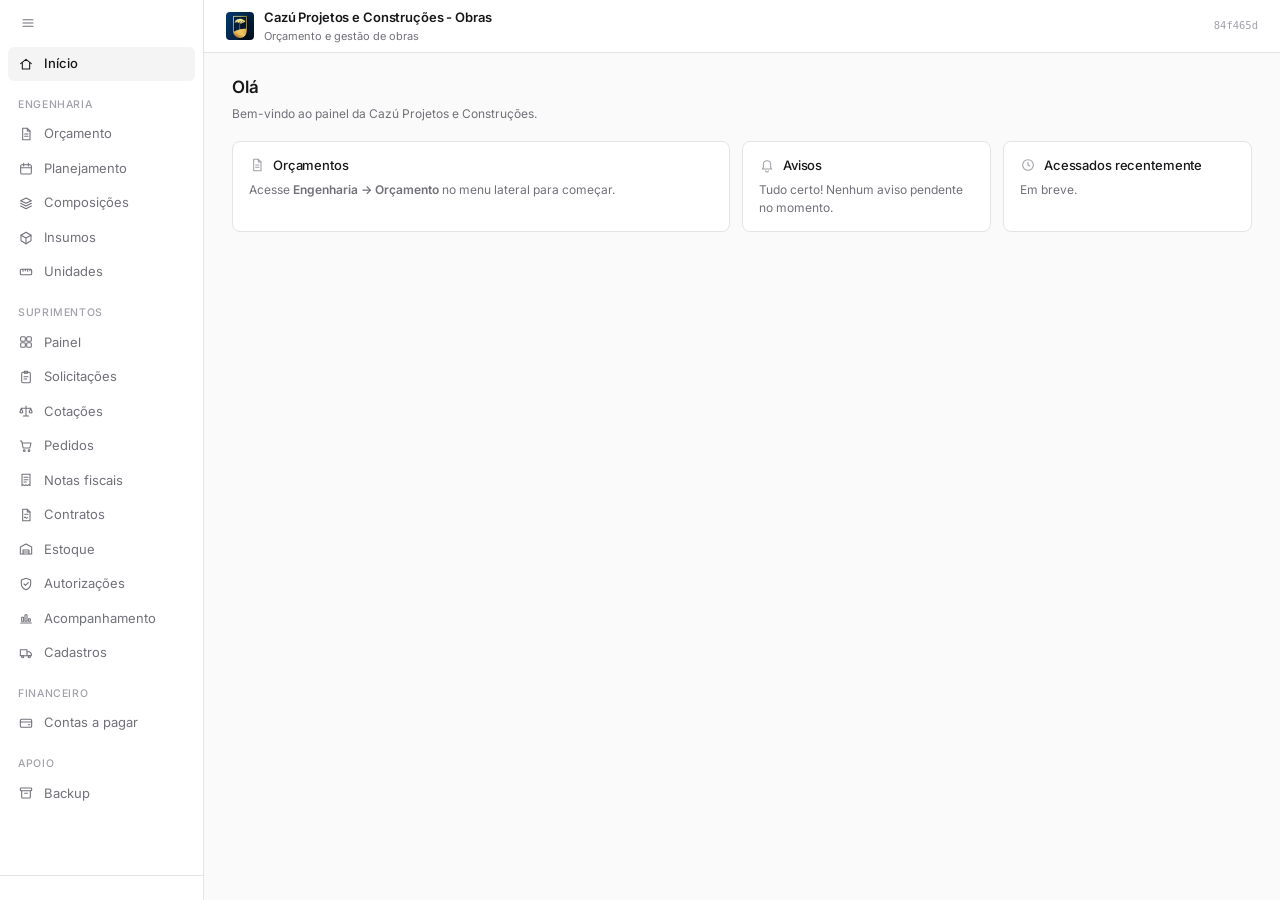
==== commit 9e9dde57: "feat: Suprimentos no padrão do SIENGE Refaz o módulo de compras no fluxo do SIENGE, com a obra = orç" ====
--- a/index.html
+++ b/index.html
@@ -57,6 +57,15 @@
   <symbol id="i-opcoes" viewBox="0 0 24 24"><circle cx="5.5" cy="12" r="1.4" fill="currentColor" stroke="none"/><circle cx="12" cy="12" r="1.4" fill="currentColor" stroke="none"/><circle cx="18.5" cy="12" r="1.4" fill="currentColor" stroke="none"/></symbol>
   <symbol id="i-check" viewBox="0 0 24 24"><path d="m5.5 12.5 4 4 9-9"/></symbol>
   <symbol id="i-alerta" viewBox="0 0 24 24"><path d="M12 4.5 20.5 19.5h-17z"/><path d="M12 10.5V14M12 17h.01"/></symbol>
+  <symbol id="i-painel" viewBox="0 0 24 24"><rect x="4" y="4" width="7" height="7" rx="1.5"/><rect x="13" y="4" width="7" height="7" rx="1.5"/><rect x="4" y="13" width="7" height="7" rx="1.5"/><rect x="13" y="13" width="7" height="7" rx="1.5"/></symbol>
+  <symbol id="i-cotacao" viewBox="0 0 24 24"><path d="M12 4.5v15M8 19.5h8M5 8h14"/><path d="M5 8 2.8 13.5a2.3 2.3 0 0 0 4.4 0z"/><path d="M19 8l-2.2 5.5a2.3 2.3 0 0 0 4.4 0z"/></symbol>
+  <symbol id="i-nota" viewBox="0 0 24 24"><path d="M6 3.5h12v17l-2-1.3-2 1.3-2-1.3-2 1.3-2-1.3-2 1.3z"/><path d="M9 8h6M9 11.5h6M9 15h3.5"/></symbol>
+  <symbol id="i-contrato" viewBox="0 0 24 24"><path d="M7 3.5h7l4 4v13H7z"/><path d="M14 3.5v4h4M10 11h5"/><path d="M9.5 16c1-1.4 1.7-1.4 2.2 0s1.3 1.4 2.3-.4"/></symbol>
+  <symbol id="i-estoque" viewBox="0 0 24 24"><path d="M3.5 9 12 4.5 20.5 9v10.5h-17z"/><path d="M7.5 19.5v-6h9v6M7.5 16.5h9"/></symbol>
+  <symbol id="i-autorizacao" viewBox="0 0 24 24"><path d="M12 3.5 19 6v5.5c0 4.3-3 7.6-7 9-4-1.4-7-4.7-7-9V6z"/><path d="m9 12 2.2 2.2L15.5 10"/></symbol>
+  <symbol id="i-grafico" viewBox="0 0 24 24"><path d="M4 19.5h16"/><rect x="5.5" y="11" width="3" height="6" rx=".5"/><rect x="10.5" y="7" width="3" height="10" rx=".5"/><rect x="15.5" y="13" width="3" height="4" rx=".5"/></symbol>
+  <symbol id="i-fornecedor" viewBox="0 0 24 24"><path d="M3.5 7h10v9h-10z"/><path d="M13.5 10h3.5l3 3v3h-6.5"/><circle cx="7" cy="17.5" r="1.6"/><circle cx="17" cy="17.5" r="1.6"/></symbol>
+  <symbol id="i-xml" viewBox="0 0 24 24"><path d="M7 3.5h7l4 4v13H7z"/><path d="M14 3.5v4h4"/><path d="m10 12-2 2 2 2M14 12l2 2-2 2"/></symbol>
   <symbol id="i-sair" viewBox="0 0 24 24"><path d="M14.5 4.5h4v15h-4"/><path d="M10 8l-4 4 4 4M6 12h9.5"/></symbol>
 </svg>
 
@@ -88,8 +97,41 @@
     </div>
     <div class="app-sidebar-group">
       <span class="app-sidebar-group-label">Suprimentos</span>
-      <button class="app-sidebar-item" data-view="suprimentos" title="Suprimentos">
-        <span class="icone"><svg class="ic" aria-hidden="true"><use href="#i-suprimentos"/></svg></span><span class="rotulo">Suprimentos</span>
+      <button class="app-sidebar-item" data-view="suprimentos" data-aba="painel" title="Painel de suprimentos">
+        <span class="icone"><svg class="ic" aria-hidden="true"><use href="#i-painel"/></svg></span><span class="rotulo">Painel</span>
+      </button>
+      <button class="app-sidebar-item" data-view="suprimentos" data-aba="solicitacoes" title="Solicitações de compra">
+        <span class="icone"><svg class="ic" aria-hidden="true"><use href="#i-prancheta"/></svg></span><span class="rotulo">Solicitações</span>
+      </button>
+      <button class="app-sidebar-item" data-view="suprimentos" data-aba="cotacoes" title="Cotações de preço e mapa">
+        <span class="icone"><svg class="ic" aria-hidden="true"><use href="#i-cotacao"/></svg></span><span class="rotulo">Cotações</span>
+      </button>
+      <button class="app-sidebar-item" data-view="suprimentos" data-aba="pedidos" title="Pedidos de compra">
+        <span class="icone"><svg class="ic" aria-hidden="true"><use href="#i-suprimentos"/></svg></span><span class="rotulo">Pedidos</span>
+      </button>
+      <button class="app-sidebar-item" data-view="suprimentos" data-aba="notas" title="Entrada de notas fiscais">
+        <span class="icone"><svg class="ic" aria-hidden="true"><use href="#i-nota"/></svg></span><span class="rotulo">Notas fiscais</span>
+      </button>
+      <button class="app-sidebar-item" data-view="suprimentos" data-aba="contratos" title="Contratos e medições">
+        <span class="icone"><svg class="ic" aria-hidden="true"><use href="#i-contrato"/></svg></span><span class="rotulo">Contratos</span>
+      </button>
+      <button class="app-sidebar-item" data-view="suprimentos" data-aba="estoque" title="Estoque da obra">
+        <span class="icone"><svg class="ic" aria-hidden="true"><use href="#i-estoque"/></svg></span><span class="rotulo">Estoque</span>
+      </button>
+      <button class="app-sidebar-item" data-view="suprimentos" data-aba="autorizacoes" title="Autorizações pendentes">
+        <span class="icone"><svg class="ic" aria-hidden="true"><use href="#i-autorizacao"/></svg></span><span class="rotulo">Autorizações</span><span class="app-sidebar-contador hidden" id="suprContadorAutorizacoes"></span>
+      </button>
+      <button class="app-sidebar-item" data-view="suprimentos" data-aba="acompanhamento" title="Orçado × comprometido × realizado">
+        <span class="icone"><svg class="ic" aria-hidden="true"><use href="#i-grafico"/></svg></span><span class="rotulo">Acompanhamento</span>
+      </button>
+      <button class="app-sidebar-item" data-view="suprimentos" data-aba="cadastros" title="Fornecedores, condições, parâmetros e alçadas">
+        <span class="icone"><svg class="ic" aria-hidden="true"><use href="#i-fornecedor"/></svg></span><span class="rotulo">Cadastros</span>
+      </button>
+    </div>
+    <div class="app-sidebar-group">
+      <span class="app-sidebar-group-label">Financeiro</span>
+      <button class="app-sidebar-item" data-view="financeiro" title="Contas a pagar">
+        <span class="icone"><svg class="ic" aria-hidden="true"><use href="#i-financeiro"/></svg></span><span class="rotulo">Contas a pagar</span>
       </button>
     </div>
     <div class="app-sidebar-group">
@@ -105,12 +147,6 @@
       </button>
       <button class="app-sidebar-item" data-view="backup" title="Backup">
         <span class="icone"><svg class="ic" aria-hidden="true"><use href="#i-backup"/></svg></span><span class="rotulo">Backup</span>
-      </button>
-    </div>
-    <div class="app-sidebar-group">
-      <span class="app-sidebar-group-label">Financeiro</span>
-      <button class="app-sidebar-item" data-view="financeiro" title="Financeiro">
-        <span class="icone"><svg class="ic" aria-hidden="true"><use href="#i-financeiro"/></svg></span><span class="rotulo">Financeiro</span>
       </button>
     </div>
   </div>
@@ -261,154 +297,20 @@
   <div id="usuariosConteudo">Carregando...</div>
 </section>
 
-<section class="content hidden" id="viewSuprimentos">
-  <div class="supr-header">
-    <div>
-      <h2>Suprimentos</h2>
-      <p>Requisição → Cotação → Mapa → Pedidos → Recebimento</p>
-    </div>
-    <div class="supr-select-orcamento">
-      <label for="suprSelectOrcamento">Obra</label>
-      <select id="suprSelectOrcamento"><option value="">— Selecione a obra —</option></select>
-    </div>
-  </div>
-
-  <div class="supr-readonly-banner hidden" id="suprReadonlyBanner"><svg class="ic" aria-hidden="true"><use href="#i-cadeado"/></svg> Você está em modo somente leitura. Para criar requisições, cotações e pedidos, peça liberação de edição ao administrador.</div>
-
-  <div class="supr-stepper" id="suprStepper">
-    <span class="supr-step" data-step="1"><span class="n">1</span> Requisição</span>
-    <span class="supr-step" data-step="2"><span class="n">2</span> Cotação</span>
-    <span class="supr-step" data-step="3"><span class="n">3</span> Mapa de comparação</span>
-    <span class="supr-step" data-step="4"><span class="n">4</span> Pedidos</span>
-  </div>
-
-  <div class="supr-tabs">
-    <button class="supr-tab" data-aba="requisicoes">Requisições</button>
-    <button class="supr-tab" data-aba="cotacoes">Cotações</button>
-    <button class="supr-tab" data-aba="pedidos">Pedidos</button>
-    <button class="supr-tab" data-aba="fornecedores">Fornecedores</button>
-    <button class="supr-tab" data-aba="comparativo">Orçado × Executado</button>
-  </div>
-
-  <!-- ===== REQUISIÇÕES ===== -->
-  <section class="supr-painel" id="suprPainelRequisicoes">
-    <div id="suprReqLista">
-      <div class="supr-toolbar">
-        <div class="supr-toolbar-left">
-          <label><input type="checkbox" id="suprFiltroMinhas" checked> Apenas minhas requisições</label>
-        </div>
-        <button class="btn btn-primary" id="suprBtnNovaRequisicao">+ Nova requisição</button>
-      </div>
-      <div id="suprListaRequisicoes"></div>
-    </div>
-
-    <div id="suprReqNova" class="hidden">
-      <h3 style="color:var(--cazu-petroleo,#052d33);margin:0 0 10px">Nova requisição</h3>
-      <p class="supr-msg" style="margin:0 0 12px">Obra: <b id="suprReqOrcamentoInfo">—</b> — selecione os itens do orçamento (via EAP ou busca).</p>
-      <input type="text" id="suprFiltroItens" placeholder="Buscar item, serviço ou caminho…" style="width:100%;max-width:420px;margin-bottom:12px">
-      <div id="suprArvoreItens"></div>
-      <div class="supr-toolbar" style="justify-content:space-between;margin-top:12px">
-        <button class="btn btn-ghost" id="suprBtnCancelarNova">Cancelar</button>
-        <button class="btn btn-primary" id="suprBtnContinuarSelecao">Continuar (0 itens)</button>
-      </div>
-    </div>
-
-    <div id="suprReqRevisar" class="hidden">
-      <h3 style="color:var(--cazu-petroleo,#052d33);margin:0 0 10px">Revisar e definir quantidades</h3>
-      <p class="supr-msg" style="margin:0 0 6px;background:#f0f7e9;color:#4a6d00">A quantidade já vem preenchida com o orçado. Ajuste para mais ou para menos se quiser — depois o comparativo mostra se você comprou acima ou abaixo do orçado.</p>
-      <div id="suprCarrinhoLista"></div>
-      <label style="display:block;font-size:12px;font-weight:700;color:var(--cazu-suave,#4a5d60);margin:12px 0 4px">Observações</label>
-      <textarea id="suprReqObservacoes" rows="2" style="width:100%;max-width:560px" placeholder="Ex.: prioridade, data desejada, observações da obra…"></textarea>
-      <div class="supr-toolbar" style="justify-content:space-between;margin-top:12px">
-        <button class="btn btn-ghost" id="suprBtnVoltarSelecao"><svg class="ic" aria-hidden="true"><use href="#i-voltar"/></svg>Voltar à seleção</button>
-        <button class="btn btn-primary" id="suprBtnSalvarRequisicao">Salvar requisição</button>
-      </div>
-      <div id="suprMsgRequisicao"></div>
-    </div>
-  </section>
-
-  <!-- ===== COTAÇÕES ===== -->
-  <section class="supr-painel hidden" id="suprPainelCotacoes">
-    <div id="suprCotLista">
-      <div class="supr-toolbar">
-        <div></div>
-        <button class="btn btn-primary" id="suprBtnNovaCotacao">+ Nova cotação</button>
-      </div>
-      <div id="suprListaCotacoes"></div>
-    </div>
-
-    <div id="suprCotNova" class="hidden">
-      <h3 style="color:var(--cazu-petroleo,#052d33);margin:0 0 10px">Nova cotação — selecione itens e fornecedores</h3>
-      <p class="supr-msg" style="margin:0 0 6px;background:#f0f7e9;color:#4a6d00">Os itens vêm das requisições da obra. Dá para cotar só uma parte dos itens e ajustar as quantidades.</p>
-      <div id="suprItensParaCotar"></div>
-      <h4 style="color:var(--cazu-petroleo,#052d33);margin:18px 0 8px">Fornecedores que vão responder</h4>
-      <div id="suprFornecedoresParaCotar"></div>
-      <div class="supr-toolbar" style="justify-content:space-between;margin-top:14px">
-        <button class="btn btn-ghost" id="suprBtnVoltarListaCot"><svg class="ic" aria-hidden="true"><use href="#i-voltar"/></svg>Voltar</button>
-        <button class="btn btn-primary" id="suprBtnCriarMapa">Criar mapa de comparação</button>
-      </div>
-      <div id="suprMsgNovaCotacao"></div>
-    </div>
-
-    <div id="suprMapaCotacao" class="hidden">
-      <div id="suprMapaWrap"></div>
-    </div>
-  </section>
-
-  <!-- ===== PEDIDOS ===== -->
-  <section class="supr-painel hidden" id="suprPainelPedidos">
-    <div class="supr-toolbar">
-      <div class="supr-toolbar-left">Pedidos gerados a partir das cotações finalizadas.</div>
-    </div>
-    <div id="suprListaPedidos"></div>
-  </section>
-
-  <!-- ===== FORNECEDORES ===== -->
-  <section class="supr-painel hidden" id="suprPainelFornecedores">
-    <h3 style="color:var(--cazu-petroleo,#052d33);margin:0 0 12px">Cadastro de fornecedores</h3>
-    <div class="supr-form-inline">
-      <label>Nome *<input type="text" id="suprFNome" placeholder="Razão social / nome"></label>
-      <label>CNPJ<input type="text" id="suprFCnpj" placeholder="00.000.000/0000-00"></label>
-      <label>Telefone<input type="text" id="suprFTelefone" placeholder="(16) 99999-9999"></label>
-      <label>E-mail<input type="text" id="suprFEmail" placeholder="compras@fornecedor.com.br"></label>
-      <div class="supr-form-actions"><button class="btn btn-primary" id="suprBtnSalvarFornecedor">+ Salvar</button></div>
-    </div>
-    <div id="suprMsgFornecedor"></div>
-    <div id="suprListaFornecedores"></div>
-  </section>
-
-  <!-- ===== COMPARATIVO ===== -->
-  <section class="supr-painel hidden" id="suprPainelComparativo">
-    <div class="supr-resumo-cards" id="suprResumoComparativo"></div>
-    <div class="supr-table-wrap">
-      <table class="tabela">
-        <thead>
-          <tr><th>Item</th><th>Orçado</th><th>Comprometido</th><th>Executado (recebido)</th><th>Saldo</th></tr>
-        </thead>
-        <tbody id="suprCorpoComparativo"></tbody>
-      </table>
-    </div>
-  </section>
-
-  <!-- Dialog de recebimento -->
-  <dialog id="suprDialogRecebimento" class="modal">
-    <h3 style="margin:0 0 10px;color:#052d33">Recebimento do pedido</h3>
-    <p id="suprRecPedidoInfo" style="margin:0 0 10px;font-size:13px;color:#4a5d60"></p>
-    <div class="supr-form-inline">
-      <label>Nº da nota fiscal<input type="text" id="suprRecNotaNumero"></label>
-      <label>Chave de acesso (opcional)<input type="text" id="suprRecNotaChave"></label>
-      <label>Data do recebimento<input type="date" id="suprRecData"></label>
-      <label>Valor total da nota (R$)<input type="number" step="0.01" min="0" id="suprRecValor"></label>
-    </div>
-    <div id="suprRecItensWrap"></div>
-    <label style="display:block;font-size:12px;font-weight:700;color:#4a5d60;margin:10px 0 4px">Observações</label>
-    <textarea id="suprRecObservacoes" rows="2" style="width:100%"></textarea>
-    <div id="suprMsgRecebimento"></div>
-    <div class="modal-actions" style="display:flex;justify-content:flex-end;gap:8px;margin-top:14px">
-      <button class="btn btn-ghost" id="suprBtnCancelarRecebimento">Cancelar</button>
-      <button class="btn btn-primary" id="suprBtnConfirmarRecebimento">Lançar recebimento</button>
-    </div>
-  </dialog>
+<section class="content hidden supr" id="viewSuprimentos">
+  <div class="supr-topo">
+    <div class="supr-titulo">
+      <h2 id="suprTitulo">Suprimentos</h2>
+      <p id="suprSubtitulo"></p>
+    </div>
+    <label class="supr-obra"><span>Obra</span><select id="suprObra"><option value="">Todas as obras</option></select></label>
+  </div>
+  <div class="supr-aviso-leitura hidden" id="suprAvisoLeitura"><svg class="ic" aria-hidden="true"><use href="#i-cadeado"/></svg>Acesso somente para consulta. Para lançar solicitações, cotações, pedidos e notas, peça liberação de edição ao administrador.</div>
+  <div id="suprConteudo" class="supr-conteudo"></div>
+</section>
+
+<section class="content hidden supr" id="viewFinanceiro">
+  <div id="finConteudo" class="supr-conteudo"></div>
 </section>
 
 <section class="content hidden" id="viewLiberacao">
@@ -838,27 +740,20 @@
 <script src="/js/sinapi-base.js"></script>
 <script src="/js/bloqueio-ui.js"></script>
 <script src="/js/planejamento-ui.js"></script>
-<script src="/js/suprimentos.js"></script>
-
-<section id="viewFinanceiro" class="hidden">
-  <div class="content">
-    <h2>Financeiro</h2>
-    <div class="dash-grid">
-      <div class="dash-card">
-        <h3>Contas a Pagar</h3>
-        <p>Acesse relatórios e controle de pagamentos.</p>
-      </div>
-      <div class="dash-card">
-        <h3>Relatórios</h3>
-        <p>Emissão de relatórios financeiros.</p>
-      </div>
-      <div class="dash-card">
-        <h3>Orçamento Financeiro</h3>
-        <p>Controle orçamentário e fluxo de caixa.</p>
-      </div>
-    </div>
-  </div>
-</section>
+<script src="/js/suprimentos/nucleo.js"></script>
+<script src="/js/suprimentos/painel.js"></script>
+<script src="/js/suprimentos/solicitacoes.js"></script>
+<script src="/js/suprimentos/cotacoes.js"></script>
+<script src="/js/suprimentos/pedidos.js"></script>
+<script src="/js/suprimentos/notas.js"></script>
+<script src="/js/suprimentos/contratos.js"></script>
+<script src="/js/suprimentos/estoque.js"></script>
+<script src="/js/suprimentos/autorizacoes.js"></script>
+<script src="/js/suprimentos/acompanhamento.js"></script>
+<script src="/js/suprimentos/cadastros.js"></script>
+<script src="/js/financeiro.js"></script>
+
+
 </body>
 </html>
 
--- a/css/style.css
+++ b/css/style.css
@@ -1002,59 +1002,3 @@
 }
 .app-sidebar-item:hover{background:#f2f5f8}
 .app-sidebar-item.ativa{background:var(--navy);color:#fff}
-
-/* ===== Suprimentos: cards e listas limpos ===== */
-.supr-card{
-  background:#fff;
-  border:none;
-  border-radius:10px;
-  padding:14px 16px;
-  box-shadow:0 1px 3px rgba(0,25,50,.06);
-  margin-bottom:10px;
-}
-.supr-card:hover{box-shadow:0 2px 6px rgba(0,25,50,.1)}
-.supr-item-linha{
-  display:flex;
-  align-items:center;
-  gap:10px;
-  background:#fff;
-  border:1px solid #eef0f2;
-  border-radius:8px;
-  padding:8px 12px;
-  cursor:pointer;
-  transition:border-color .15s ease;
-}
-.supr-item-linha:hover{border-color:var(--gold)}
-.supr-tab{
-  background:transparent;
-  border:none;
-  padding:9px 14px;
-  font-size:14px;
-  font-weight:500;
-  color:#8a94a3;
-  cursor:pointer;
-  border-bottom:2px solid transparent;
-  margin-bottom:-2px;
-  transition:color .15s ease;
-}
-.supr-tab:hover{color:var(--navy-escuro)}
-.supr-tab.ativa{color:var(--navy-escuro);border-bottom-color:var(--navy);font-weight:600}
-
-/* ===== Inputs e selects ===== */
-.supr-select-orcamento select,
-.supr-form-inline input,
-.supr-carrinho-qtd{
-  border:1px solid #e2e6ea;
-  border-radius:8px;
-  background:#fff;
-  padding:8px 10px;
-  font:inherit;
-  color:var(--texto);
-  outline:none;
-  transition:border-color .15s ease,box-shadow .15s ease;
-}
-.supr-select-orcamento select:focus,
-.supr-form-inline input:focus{
-  border-color:var(--navy);
-  box-shadow:0 0 0 3px rgba(0,33,71,.08);
-}
--- a/css/suprimentos.css
+++ b/css/suprimentos.css
@@ -1,154 +1,227 @@
 /* ============================================================
-   Suprimentos — identidade Cazú Projetos e Construções
-   Paleta: petróleo profundo + verde acinzentado + limão
+   Suprimentos e Contas a pagar (views .supr) no tema minimalista:
+   texto pequeno, cinzas neutros, bordas finas; cores só nas
+   situações dos documentos. Tudo escopado em .supr e .supr-dlg.
    ============================================================ */
-#viewSuprimentos {
-  --cazu-petroleo: #052d33;
-  --cazu-petroleo-2: #072f34;
-  --cazu-verde: #1a3f44;
-  --cazu-limao: #b1e445;
-  --cazu-limao-2: #aadf3d;
-  --cazu-cinza: #6f8789;
-  --cazu-cinza-2: #586774;
-  --cazu-bg: #f5f8f7;
-  --cazu-branco: #fefefe;
-  --cazu-borda: #dbe6e4;
-  --cazu-suave: #4a5d60;
-  font-family: 'Montserrat', system-ui, sans-serif;
+.supr{--st-amarelo:#a16207;--st-amarelo-bg:#fefce8;--st-azul:#1d4ed8;--st-azul-bg:#eff6ff;--st-verde:#15803d;--st-verde-bg:#f0fdf4;
+  --st-vermelho:#b91c1c;--st-vermelho-bg:#fef2f2;--st-cinza:#52525b;--st-cinza-bg:#f4f4f5;--st-roxo:#6d28d9;--st-roxo-bg:#f5f3ff}
+
+/* ---------- topo ---------- */
+.supr-topo{display:flex;align-items:flex-end;justify-content:space-between;gap:12px 20px;flex-wrap:wrap;margin-bottom:16px}
+.supr-titulo h2{margin:0;font-size:17px;font-weight:600;color:var(--tinta)}
+.supr-titulo p{margin:2px 0 0;font-size:12px;color:var(--suave)}
+.supr-obra{display:flex;align-items:center;gap:8px;font-size:12px;color:var(--suave)}
+.supr-obra select{min-width:260px;max-width:420px;font-weight:500;color:var(--tinta)}
+.supr-aviso-leitura{display:flex;align-items:center;gap:8px;margin:0 0 14px;padding:8px 12px;border:1px solid var(--borda);border-radius:8px;background:#fafafa;font-size:12px;color:var(--suave)}
+.app-sidebar-item[data-aba]{position:relative}
+.app-sidebar-contador{margin-left:auto;min-width:18px;height:18px;padding:0 5px;border-radius:9px;background:var(--tinta);color:#fff;font-size:10.5px;font-weight:600;line-height:18px;text-align:center}
+.app-sidebar.recolhido .app-sidebar-contador{position:absolute;top:2px;left:26px;margin:0;min-width:14px;height:14px;line-height:14px;font-size:9px;padding:0 3px}
+
+/* ---------- barra de ferramentas e filtros ---------- */
+.supr-barra{display:flex;align-items:center;gap:8px 10px;flex-wrap:wrap;margin:0 0 12px}
+.supr-barra .espaco{flex:1}
+.supr-busca{position:relative;display:inline-flex;align-items:center}
+.supr-busca .ic{position:absolute;left:8px;color:var(--fraco);pointer-events:none}
+.supr-busca input{padding-left:28px;width:240px}
+.supr-chips{display:inline-flex;flex-wrap:wrap;gap:2px;padding:2px;border:1px solid var(--borda);border-radius:7px;background:var(--hover)}
+.supr-chips button{height:24px;padding:0 9px;border:0;border-radius:5px;background:transparent;color:var(--suave);font:inherit;font-size:12px;font-weight:500;cursor:pointer;white-space:nowrap}
+.supr-chips button:hover{color:var(--tinta)}
+.supr-chips button.ativo{background:#fff;color:var(--tinta);box-shadow:0 0 0 1px var(--borda)}
+.supr-chips button .n{margin-left:4px;color:var(--fraco);font-weight:400}
+.supr-abas{display:flex;gap:2px;margin:0 0 14px;border-bottom:1px solid var(--borda);overflow-x:auto}
+.supr-abas button{padding:7px 12px;border:0;border-bottom:2px solid transparent;background:transparent;color:var(--suave);font:inherit;font-size:12.5px;font-weight:500;cursor:pointer;white-space:nowrap;margin-bottom:-1px}
+.supr-abas button:hover{color:var(--tinta)}
+.supr-abas button.ativo{color:var(--tinta);border-bottom-color:var(--tinta)}
+
+/* ---------- tabelas ---------- */
+.supr-tabela-wrap{overflow-x:auto;background:var(--superficie);border:1px solid var(--borda);border-radius:8px}
+.supr-tabela{width:100%;border-collapse:collapse;font-size:12.5px}
+.supr-tabela th{padding:8px 10px;border-bottom:1px solid var(--borda);background:var(--superficie);color:var(--suave);font-size:10.5px;font-weight:500;letter-spacing:.04em;text-align:left;white-space:nowrap;vertical-align:bottom}
+.supr-tabela td{padding:7px 10px;border-bottom:1px solid var(--linha);vertical-align:top;color:var(--texto)}
+.supr-tabela tbody tr:last-child td{border-bottom:0}
+.supr-tabela tr.clicavel{cursor:pointer}
+.supr-tabela tr.clicavel:hover td{background:#fafafa}
+.supr-tabela .num,.supr-tabela th.num{text-align:right;white-space:nowrap;font-variant-numeric:tabular-nums}
+.supr-tabela .centro{text-align:center}
+.supr-tabela .acoes{text-align:right;white-space:nowrap;width:1%}
+.supr-tabela .nowrap{white-space:nowrap}
+.supr-tabela .min{width:1%;white-space:nowrap}
+.supr-tabela small,.supr-sub{display:block;margin-top:1px;font-size:11px;color:var(--suave)}
+.supr-tabela tfoot td{border-top:1px solid var(--borda);border-bottom:0;font-weight:600;color:var(--tinta);background:#fafafa}
+.supr-tabela tr.grupo td{background:#f6f6f7;font-weight:500;color:var(--tinta)}
+.supr-tabela tr.riscado td{color:var(--fraco);text-decoration:line-through}
+.supr-tabela tr.alerta td:first-child{box-shadow:inset 2px 0 0 var(--st-amarelo)}
+.supr-tabela input,.supr-tabela select{height:26px;font-size:12.5px}
+.supr-tabela input.num{width:100px;text-align:right}
+.supr-tabela input.num-p{width:72px;text-align:right}
+.supr-codigo{font-family:ui-monospace,SFMono-Regular,Menlo,monospace;font-size:11px;color:var(--suave)}
+.supr-link{padding:0;border:0;background:none;color:var(--tinta);font:inherit;text-decoration:underline;text-decoration-color:#d4d4d8;text-underline-offset:2px;cursor:pointer}
+.supr-link:hover{text-decoration-color:var(--tinta)}
+.supr-negativo{color:var(--st-vermelho)!important}
+.supr-positivo{color:var(--st-verde)!important}
+.supr-fraco{color:var(--fraco)}
+
+/* ---------- situação (status) ---------- */
+.st{display:inline-flex;align-items:center;gap:4px;padding:1px 8px;border-radius:999px;font-size:11px;font-weight:500;line-height:1.6;white-space:nowrap}
+.st-amarelo{background:var(--st-amarelo-bg);color:var(--st-amarelo)}
+.st-azul{background:var(--st-azul-bg);color:var(--st-azul)}
+.st-verde{background:var(--st-verde-bg);color:var(--st-verde)}
+.st-vermelho{background:var(--st-vermelho-bg);color:var(--st-vermelho)}
+.st-cinza{background:var(--st-cinza-bg);color:var(--st-cinza)}
+.st-roxo{background:var(--st-roxo-bg);color:var(--st-roxo)}
+.supr-tags{display:inline-flex;flex-wrap:wrap;gap:4px;vertical-align:middle}
+
+/* ---------- cabeçalho de documento e ficha ---------- */
+.supr-voltar{display:inline-flex;align-items:center;gap:5px;margin:0 0 10px;padding:0;border:0;background:none;color:var(--suave);font:inherit;font-size:12px;cursor:pointer}
+.supr-voltar:hover{color:var(--tinta)}
+.supr-cab{display:flex;align-items:flex-start;justify-content:space-between;gap:10px 16px;flex-wrap:wrap;margin:0 0 14px}
+.supr-cab h3{display:flex;align-items:center;flex-wrap:wrap;gap:8px;margin:0;font-size:16px;font-weight:600;color:var(--tinta)}
+.supr-cab p{margin:3px 0 0;font-size:12px;color:var(--suave)}
+.supr-acoes{display:flex;flex-wrap:wrap;gap:6px;align-items:center}
+.supr-ficha{display:grid;grid-template-columns:repeat(auto-fill,minmax(190px,1fr));gap:12px 24px;margin:0 0 16px;padding:14px 16px;background:var(--superficie);border:1px solid var(--borda);border-radius:8px}
+.supr-ficha div{min-width:0}
+.supr-ficha dt{font-size:11px;color:var(--suave)}
+.supr-ficha dd{margin:2px 0 0;font-size:13px;color:var(--tinta);overflow-wrap:anywhere}
+.supr-ficha .largo{grid-column:1/-1}
+.supr-secao{margin:0 0 18px}
+.supr-secao>h4{display:flex;align-items:center;gap:8px;margin:0 0 8px;font-size:13px;font-weight:600;color:var(--tinta)}
+.supr-secao>h4 .espaco{flex:1}
+.supr-secao>h4 .supr-sub{display:inline;margin:0;font-weight:400}
+.supr-nota{margin:0 0 12px;padding:9px 12px;border:1px solid var(--borda);border-left:2px solid var(--fraco);border-radius:6px;background:#fafafa;font-size:12px;color:var(--suave)}
+.supr-nota.alerta{border-left-color:var(--st-amarelo);background:var(--st-amarelo-bg);color:#713f12}
+.supr-nota.erro{border-left-color:var(--st-vermelho);background:var(--st-vermelho-bg);color:#7f1d1d}
+.supr-nota.ok{border-left-color:var(--st-verde);background:var(--st-verde-bg);color:#14532d}
+.supr-totais{display:flex;flex-direction:column;align-items:flex-end;gap:3px;margin:10px 0 0;font-size:12.5px}
+.supr-totais div{display:flex;gap:16px;min-width:260px;justify-content:space-between;color:var(--suave)}
+.supr-totais div strong{color:var(--tinta);font-weight:500;font-variant-numeric:tabular-nums}
+.supr-totais .total{padding-top:4px;border-top:1px solid var(--tinta);font-size:14px;color:var(--tinta);font-weight:600}
+.supr-totais .total strong{font-weight:600}
+.supr-historico{margin:0;padding:0;list-style:none;font-size:12px}
+.supr-historico li{display:grid;grid-template-columns:118px 1fr;gap:10px;padding:5px 0;border-bottom:1px solid var(--linha)}
+.supr-historico li:last-child{border-bottom:0}
+.supr-historico time{color:var(--fraco);font-variant-numeric:tabular-nums}
+.supr-historico b{font-weight:500;color:var(--tinta)}
+.supr-historico span{color:var(--suave)}
+
+/* ---------- formulários ---------- */
+.supr-form{display:grid;grid-template-columns:repeat(auto-fill,minmax(200px,1fr));gap:12px 16px;margin:0 0 16px;padding:14px 16px;background:var(--superficie);border:1px solid var(--borda);border-radius:8px}
+.supr-form label,.supr-dlg label.campo{display:flex;flex-direction:column;gap:4px;font-size:11.5px;font-weight:500;color:var(--suave)}
+.supr-form input,.supr-form select,.supr-form textarea,.supr-dlg label.campo input,.supr-dlg label.campo select,.supr-dlg label.campo textarea{width:100%;font-weight:400}
+.supr-form .largo,.supr-dlg .largo{grid-column:1/-1}
+.supr-form .duplo{grid-column:span 2}
+.supr-form label.check,.supr-dlg label.check{flex-direction:row;align-items:center;gap:8px;font-size:12.5px;color:var(--texto);cursor:pointer}
+.supr-form label.check input,.supr-dlg label.check input{width:auto}
+.supr-rodape{display:flex;justify-content:flex-end;flex-wrap:wrap;gap:8px;margin:16px 0 0;padding:12px 0 0;border-top:1px solid var(--borda)}
+.supr-rodape .espaco{flex:1}
+input.invalido,select.invalido{border-color:var(--st-vermelho)!important}
+.supr-dica{font-size:11.5px;color:var(--fraco);font-weight:400}
+
+/* ---------- cartões (painel e acompanhamento) ---------- */
+.supr-cards{display:grid;grid-template-columns:repeat(auto-fill,minmax(180px,1fr));gap:10px;margin:0 0 18px}
+.supr-card{display:flex;flex-direction:column;gap:2px;padding:12px 14px;background:var(--superficie);border:1px solid var(--borda);border-radius:8px;text-align:left;font:inherit;color:inherit}
+button.supr-card{cursor:pointer}
+button.supr-card:hover{border-color:#a1a1aa}
+.supr-card .rotulo{display:flex;align-items:center;gap:6px;font-size:11.5px;color:var(--suave)}
+.supr-card .valor{font-size:18px;font-weight:600;color:var(--tinta);font-variant-numeric:tabular-nums}
+.supr-card .det{font-size:11.5px;color:var(--fraco)}
+.supr-card.alerta .valor{color:var(--st-amarelo)}
+.supr-card.perigo .valor{color:var(--st-vermelho)}
+.supr-progresso{display:flex;height:8px;border-radius:4px;background:var(--linha);overflow:hidden;margin:6px 0 4px}
+.supr-progresso span{display:block;height:100%}
+.supr-progresso .realizado{background:var(--tinta)}
+.supr-progresso .comprometido{background:#a1a1aa}
+.supr-progresso .aprovacao{background:#d4d4d8}
+.supr-legenda{display:flex;flex-wrap:wrap;gap:6px 16px;font-size:11.5px;color:var(--suave)}
+.supr-legenda i{display:inline-block;width:9px;height:9px;margin-right:5px;border-radius:2px;vertical-align:-1px}
+.supr-duas{display:grid;grid-template-columns:repeat(auto-fit,minmax(320px,1fr));gap:16px}
+.supr-atalhos{display:flex;flex-wrap:wrap;gap:8px;margin:0 0 18px}
+
+/* ---------- mapa de cotação ---------- */
+.supr-mapa-wrap{overflow:auto;max-height:calc(100vh - 230px);background:var(--superficie);border:1px solid var(--borda);border-radius:8px}
+.supr-mapa{border-collapse:separate;border-spacing:0;font-size:12.5px;min-width:100%}
+.supr-mapa th,.supr-mapa td{padding:7px 9px;border-bottom:1px solid var(--linha);border-right:1px solid var(--linha);vertical-align:top;background:var(--superficie)}
+.supr-mapa thead th{position:sticky;top:0;z-index:2;text-align:left;font-weight:500;color:var(--texto)}
+.supr-mapa .col-item{position:sticky;left:0;z-index:1;min-width:260px;max-width:340px}
+.supr-mapa thead .col-item{z-index:3}
+.supr-mapa .col-forn{min-width:190px}
+.supr-mapa .col-item small,.supr-mapa .celula small{display:block;margin-top:1px;font-size:11px;color:var(--suave)}
+.supr-mapa .col-item b{font-weight:500;color:var(--tinta)}
+.supr-mapa .forn-nome{display:flex;align-items:flex-start;justify-content:space-between;gap:6px;font-weight:600;color:var(--tinta)}
+.supr-mapa .forn-cond{display:grid;grid-template-columns:1fr 1fr;gap:4px;margin-top:6px}
+.supr-mapa .forn-cond select,.supr-mapa .forn-cond input{height:24px;font-size:11.5px;padding:0 5px;min-width:0;width:100%}
+.supr-mapa .forn-cond .largo{grid-column:1/-1}
+.supr-mapa .celula{display:flex;flex-direction:column;gap:3px}
+.supr-mapa .celula input.preco{width:100%;height:26px;text-align:right;font-variant-numeric:tabular-nums}
+.supr-mapa .celula .linha{display:flex;align-items:center;justify-content:space-between;gap:6px;font-size:11.5px;color:var(--suave)}
+.supr-mapa .celula label{display:inline-flex;align-items:center;gap:4px;cursor:pointer;color:var(--texto)}
+.supr-mapa .celula input.qtd-venc{width:76px;height:22px;font-size:11.5px;text-align:right}
+.supr-mapa td.melhor .celula input.preco{border-color:#86efac;background:#f0fdf4}
+.supr-mapa td.vencedor{box-shadow:inset 3px 0 0 var(--st-verde)}
+.supr-mapa tfoot td{font-weight:600;background:#fafafa;font-variant-numeric:tabular-nums}
+.supr-mapa tfoot td.col-item{background:#fafafa}
+.supr-resposta{display:inline-block;margin-top:3px;font-size:10.5px;font-weight:500}
+
+/* ---------- janelas ---------- */
+dialog.supr-dlg{width:min(560px,94vw);max-height:92vh;padding:0;border:1px solid var(--borda);border-radius:10px;box-shadow:0 12px 32px rgba(0,0,0,.14);color:var(--texto)}
+dialog.supr-dlg.md{width:min(760px,95vw)}
+dialog.supr-dlg.lg{width:min(980px,96vw)}
+dialog.supr-dlg.xl{width:min(1200px,97vw)}
+dialog.supr-dlg::backdrop{background:rgba(24,24,27,.32)}
+.supr-dlg-cab{display:flex;align-items:center;justify-content:space-between;gap:10px;padding:14px 18px;border-bottom:1px solid var(--borda)}
+.supr-dlg-cab h3{margin:0;font-size:15px;font-weight:600;color:var(--tinta)}
+.supr-dlg-corpo{padding:16px 18px;overflow:auto;max-height:calc(92vh - 130px)}
+.supr-dlg-rodape{display:flex;justify-content:flex-end;flex-wrap:wrap;gap:8px;padding:12px 18px;border-top:1px solid var(--borda);background:#fafafa;border-radius:0 0 10px 10px}
+.supr-dlg-rodape .espaco{flex:1}
+.supr-dlg .grade{display:grid;grid-template-columns:repeat(auto-fill,minmax(180px,1fr));gap:12px 14px}
+.supr-dlg p.texto{margin:0 0 12px;font-size:13px;line-height:1.5}
+
+/* ---------- avisos flutuantes ---------- */
+.supr-toasts{position:fixed;right:18px;bottom:18px;z-index:1000;display:flex;flex-direction:column;gap:8px;max-width:min(420px,92vw);pointer-events:none}
+.supr-toast{display:flex;align-items:flex-start;gap:8px;padding:10px 14px;border-radius:8px;background:var(--tinta);color:#fff;font-size:12.5px;line-height:1.45;box-shadow:0 8px 24px rgba(0,0,0,.18);animation:suprEntra .18s ease}
+.supr-toast.erro{background:#7f1d1d}
+.supr-toast .ic{margin-top:1px}
+@keyframes suprEntra{from{opacity:0;transform:translateY(6px)}to{opacity:1;transform:none}}
+
+/* ---------- estados ---------- */
+.supr-vazio{padding:28px 16px;border:1px dashed var(--borda);border-radius:8px;text-align:center;font-size:12.5px;color:var(--suave)}
+.supr-vazio strong{display:block;margin-bottom:4px;font-size:13px;font-weight:600;color:var(--tinta)}
+.supr-carregando{padding:28px 0;text-align:center;font-size:12px;color:var(--fraco)}
+.supr-carregando::before{content:"";display:inline-block;width:12px;height:12px;margin-right:8px;border:2px solid #d4d4d8;border-top-color:var(--tinta);border-radius:50%;vertical-align:-2px;animation:suprGira .7s linear infinite}
+@keyframes suprGira{to{transform:rotate(360deg)}}
+
+/* ---------- acompanhamento (EAP) ---------- */
+.supr-eap td.desc{padding-left:calc(10px + var(--nivel,0) * 14px)}
+.supr-eap tr.n1 td{background:#ececee;font-weight:600;color:var(--tinta)}
+.supr-eap tr.n2 td{background:#f3f3f5;font-weight:500;color:var(--tinta)}
+.supr-eap tr.n3 td{background:#f9f9fa}
+.supr-eap .barra{display:inline-block;width:56px;height:5px;margin-left:6px;border-radius:3px;background:var(--linha);vertical-align:middle;overflow:hidden}
+.supr-eap .barra span{display:block;height:100%;background:var(--tinta)}
+.supr-eap .barra.estouro span{background:var(--st-vermelho)}
+
+/* ---------- celular ---------- */
+@media (max-width:760px){
+  .supr-topo{align-items:stretch}
+  .supr-obra{flex-direction:column;align-items:stretch;gap:3px;width:100%}
+  .supr-obra select{min-width:0;max-width:none;width:100%}
+  .supr-busca,.supr-busca input{width:100%}
+  .supr-cab{flex-direction:column}
+  .supr-form{grid-template-columns:1fr}
+  .supr-form .duplo{grid-column:auto}
+  .supr-historico li{grid-template-columns:1fr;gap:0}
+  .supr-totais div{min-width:0;width:100%}
+  .supr-mapa .col-item{position:static;min-width:150px;max-width:190px}
+  .supr-mapa .col-forn{min-width:170px}
 }
-
-/* Cabeçalho do módulo */
-.supr-header { display: flex; align-items: center; justify-content: space-between; flex-wrap: wrap; gap: 14px; margin-bottom: 16px; }
-.supr-header h2 { margin: 0; font-size: 24px; font-weight: 800; color: var(--cazu-petroleo); letter-spacing: -0.02em; }
-.supr-header p { margin: 2px 0 0; font-size: 13px; color: var(--cazu-suave); }
-.supr-select-orcamento { font-size: 13px; color: var(--cazu-suave); display: flex; align-items: center; gap: 8px; }
-.supr-select-orcamento select { padding: 9px 12px; border: 1px solid var(--cazu-borda); border-radius: 10px; background: var(--cazu-branco); font: inherit; font-weight: 600; color: var(--cazu-petroleo); min-width: 260px; }
-
-/* Aviso somente leitura */
-.supr-readonly-banner { display: flex; align-items: center; gap: 8px; background: #fff4e5; border: 1px solid #f0c48a; color: #8a5a12; border-radius: 10px; padding: 10px 14px; font-size: 13px; margin-bottom: 14px; }
-
-/* Stepper do fluxo */
-.supr-stepper { display: flex; gap: 4px; flex-wrap: wrap; align-items: center; margin-bottom: 18px; }
-.supr-step { display: flex; align-items: center; gap: 6px; font-size: 12px; font-weight: 700; color: var(--cazu-cinza); padding: 6px 12px; border-radius: 99px; background: #eef4f2; border: 1px solid var(--cazu-borda); }
-.supr-step .n { width: 18px; height: 18px; border-radius: 50%; background: var(--cazu-cinza); color: #fff; display: inline-flex; align-items: center; justify-content: center; font-size: 11px; }
-.supr-step.ativo { background: var(--cazu-petroleo); color: #fff; border-color: var(--cazu-petroleo); }
-.supr-step.ativo .n { background: var(--cazu-limao); color: var(--cazu-petroleo); }
-.supr-step.concluido { background: #e5f4ec; color: var(--cazu-verde); border-color: #b9e0c8; }
-.supr-step.concluido .n { background: #2e9b5f; }
-
-/* Abas */
-.supr-tabs { display: flex; gap: 4px; flex-wrap: wrap; border-bottom: 2px solid var(--cazu-borda); margin-bottom: 18px; }
-.supr-tab { background: transparent; border: none; padding: 10px 16px; font-size: 14px; font-weight: 700; color: var(--cazu-suave); cursor: pointer; border-bottom: 3px solid transparent; margin-bottom: -2px; border-radius: 8px 8px 0 0; transition: all .15s ease; }
-.supr-tab:hover { color: var(--cazu-petroleo); background: #eef4f2; }
-.supr-tab.ativa { color: var(--cazu-petroleo); border-bottom-color: var(--cazu-limao); background: #f0f7e9; }
-
-/* Painéis */
-.supr-painel { animation: suprFade .18s ease; }
-@keyframes suprFade { from { opacity: 0; transform: translateY(4px); } to { opacity: 1; transform: none; } }
-
-/* Toolbars */
-.supr-toolbar { display: flex; align-items: center; justify-content: space-between; gap: 10px; flex-wrap: wrap; margin-bottom: 14px; }
-.supr-toolbar-left { display: flex; align-items: center; gap: 10px; font-size: 13px; color: var(--cazu-suave); }
-.supr-toolbar-left label { display: flex; align-items: center; gap: 6px; cursor: pointer; }
-
-/* Cards */
-.supr-card { background: var(--cazu-branco); border: 1px solid var(--cazu-borda); border-left: 4px solid var(--cazu-limao); border-radius: 12px; padding: 14px 16px; box-shadow: 0 2px 10px rgba(5, 45, 51, .06); margin-bottom: 10px; transition: box-shadow .15s ease; }
-.supr-card:hover { box-shadow: 0 6px 18px rgba(5, 45, 51, .10); }
-.supr-card-head { display: flex; justify-content: space-between; align-items: flex-start; flex-wrap: wrap; gap: 8px; margin-bottom: 6px; }
-.supr-card-head strong { color: var(--cazu-petroleo); font-size: 15px; }
-.supr-card-head span { font-size: 12px; color: var(--cazu-suave); display: inline-flex; align-items: center; gap: 6px; }
-.supr-card-body { font-size: 13px; color: var(--cazu-suave); margin-bottom: 10px; }
-.supr-card-acoes { display: flex; gap: 8px; flex-wrap: wrap; }
-
-/* Badges de status */
-.badge { display: inline-block; padding: 3px 10px; border-radius: 99px; font-size: 11px; font-weight: 700; text-transform: uppercase; letter-spacing: .02em; }
-.badge-aberta { background: #eef4f2; color: var(--cazu-cinza-2); }
-.badge-em-cotacao { background: #f0f7e9; color: #6b8f0e; border: 1px solid #d6e8a8; }
-.badge-em-pedido { background: #e2edf0; color: var(--cazu-petroleo); }
-.badge-enviado { background: #e3edfb; color: #1d5bbf; }
-.badge-confirmado { background: #e5f4ec; color: #217a4d; }
-.badge-recebido { background: #d7f0e2; color: #1a6b40; }
-.badge-cancelado { background: #fdeaea; color: #c0392b; }
-
-/* Linhas de seleção de itens */
-.supr-item-linha { display: flex; align-items: center; gap: 10px; background: var(--cazu-branco); border: 1px solid var(--cazu-borda); border-radius: 10px; padding: 9px 12px; cursor: pointer; transition: border-color .15s ease, background .15s ease; }
-.supr-item-linha:hover { border-color: var(--cazu-limao); background: #fbfdf7; }
-.supr-item-linha input[type=checkbox] { width: 17px; height: 17px; accent-color: var(--cazu-petroleo); margin: 0; }
-.supr-item-codigo { font-size: 11px; color: var(--cazu-suave); min-width: 52px; font-weight: 700; font-variant-numeric: tabular-nums; }
-.supr-item-txt { flex: 1; display: flex; flex-direction: column; min-width: 0; }
-.supr-item-txt strong { color: var(--cazu-petroleo); font-size: 13px; }
-.supr-item-txt small { font-size: 11px; color: var(--cazu-suave); }
-.supr-item-qtd { font-size: 12px; color: var(--cazu-suave); white-space: nowrap; }
-
-/* Carrinho (revisar requisição) */
-.supr-carrinho-linha { display: flex; align-items: center; gap: 10px; padding: 10px 0; border-bottom: 1px dashed var(--cazu-borda); }
-.supr-carrinho-linha:last-child { border-bottom: none; }
-.supr-carrinho-qtd { width: 96px; padding: 8px 10px; border: 1px solid var(--cazu-borda); border-radius: 8px; font: inherit; font-weight: 600; }
-.supr-carrinho-qtd:focus { outline: 2px solid var(--cazu-limao); border-color: var(--cazu-petroleo); }
-
-/* Formulários */
-.supr-form-inline { display: grid; grid-template-columns: repeat(auto-fit, minmax(170px, 1fr)); gap: 12px; background: var(--cazu-branco); border: 1px solid var(--cazu-borda); border-radius: 12px; padding: 16px; margin-bottom: 14px; }
-.supr-form-inline label { display: flex; flex-direction: column; gap: 5px; font-size: 12px; font-weight: 700; color: var(--cazu-suave); }
-.supr-form-inline input { padding: 9px 11px; border: 1px solid var(--cazu-borda); border-radius: 8px; font: inherit; color: var(--cazu-petroleo); }
-.supr-form-inline input:focus { outline: 2px solid var(--cazu-limao); border-color: var(--cazu-petroleo); }
-.supr-form-actions { display: flex; align-items: flex-end; }
-.supr-field-full { grid-column: 1 / -1; }
-textarea, input[type=text], input[type=number], input[type=date] { font: inherit; border: 1px solid var(--cazu-borda); border-radius: 8px; padding: 9px 11px; color: var(--cazu-petroleo); }
-textarea:focus, input:focus { outline: 2px solid var(--cazu-limao); border-color: var(--cazu-petroleo); }
-
-/* Mensagens */
-.supr-msg { margin: 10px 0; padding: 10px 14px; border-radius: 8px; font-size: 13px; font-weight: 600; }
-.supr-msg.erro { background: #fdeaea; color: #c0392b; }
-.supr-msg.ok { background: #e5f4ec; color: #217a4d; }
-
-/* Mapa de comparação */
-.supr-mapa-head { display: flex; align-items: center; justify-content: space-between; gap: 12px; flex-wrap: wrap; margin-bottom: 12px; }
-.supr-mapa-tools { display: flex; align-items: center; gap: 10px; flex-wrap: wrap; }
-.supr-mapa-tools label { font-size: 13px; font-weight: 700; color: var(--cazu-petroleo); display: flex; align-items: center; gap: 8px; }
-.supr-mapa-tools select { padding: 8px 10px; border: 1px solid var(--cazu-borda); border-radius: 8px; font: inherit; font-weight: 600; }
-.supr-mapa-scroll { overflow-x: auto; border-radius: 12px; border: 1px solid var(--cazu-borda); box-shadow: 0 2px 10px rgba(5,45,51,.05); }
-table.mapa-cotacao { width: 100%; border-collapse: collapse; background: var(--cazu-branco); min-width: 640px; }
-.mapa-cotacao th { background: var(--cazu-petroleo); color: #fff; padding: 12px 10px; font-size: 12px; text-align: left; vertical-align: top; }
-.mapa-cotacao th .supr-forn-head { display: flex; flex-direction: column; gap: 2px; margin-bottom: 6px; }
-.mapa-cotacao th .supr-forn-head small { color: #b9d3d6; font-weight: 400; }
-.mapa-cotacao th .supr-cond-pag { width: 100%; padding: 6px 8px; border-radius: 6px; border: none; font-size: 11px; background: rgba(255,255,255,.92); color: var(--cazu-petroleo); }
-.mapa-cotacao td { border-top: 1px solid var(--cazu-borda); padding: 8px; font-size: 12px; }
-.mapa-cotacao td.supr-item-nome { min-width: 220px; }
-.mapa-cotacao td.supr-item-nome small { display: block; color: var(--cazu-suave); font-size: 11px; margin-top: 2px; }
-.cmp-cel { display: flex; flex-direction: column; gap: 5px; min-width: 130px; }
-.supr-preco { width: 100%; padding: 7px 9px; border: 1px solid var(--cazu-borda); border-radius: 7px; font: inherit; font-weight: 700; text-align: right; }
-.supr-preco:focus { outline: 2px solid var(--cazu-limao); border-color: var(--cazu-petroleo); }
-.supr-venc-lbl { display: flex; align-items: center; gap: 5px; font-size: 11px; font-weight: 600; color: var(--cazu-suave); cursor: pointer; }
-.supr-venc-lbl input { accent-color: #2e9b5f; width: 15px; height: 15px; }
-.supr-qtd-venc { padding: 5px 7px; border: 1px solid var(--cazu-borda); border-radius: 6px; font: inherit; font-size: 11px; }
-tr.supr-total-row td { background: #f0f7e9; font-weight: 700; color: var(--cazu-petroleo); border-top: 2px solid var(--cazu-borda); }
-
-/* Tabela genérica do módulo */
-.supr-table-wrap { overflow-x: auto; border-radius: 12px; border: 1px solid var(--cazu-borda); background: var(--cazu-branco); }
-#viewSuprimentos table.tabela { width: 100%; border-collapse: collapse; min-width: 520px; }
-#viewSuprimentos table.tabela th { background: var(--cazu-petroleo); color: #fff; padding: 10px 12px; font-size: 12px; text-align: left; }
-#viewSuprimentos table.tabela td { padding: 10px 12px; border-top: 1px solid var(--cazu-borda); font-size: 13px; }
-#viewSuprimentos table.tabela tr:hover td { background: #f7faf8; }
-
-/* Resumo / comparativo */
-.supr-resumo-cards { display: grid; grid-template-columns: repeat(auto-fit, minmax(170px, 1fr)); gap: 12px; margin-bottom: 16px; }
-.supr-resumo-cards .resumo-card { background: var(--cazu-branco); border: 1px solid var(--cazu-borda); border-radius: 12px; padding: 14px 16px; box-shadow: 0 2px 10px rgba(5,45,51,.05); }
-.supr-resumo-cards .resumo-card span { font-size: 12px; color: var(--cazu-suave); font-weight: 600; }
-.supr-resumo-cards .resumo-card strong { display: block; font-size: 20px; color: var(--cazu-petroleo); margin-top: 4px; font-weight: 800; }
-.supr-resumo-cards .resumo-card strong.total-grande { color: var(--cazu-verde); }
-
-/* Botões do módulo herdam .btn do style.css, com acento Cazú no primário */
-#viewSuprimentos .btn-primary { background: var(--cazu-petroleo); border-color: var(--cazu-petroleo); }
-#viewSuprimentos .btn-primary:hover { background: var(--cazu-verde); }
-.btn-icon { background: none; border: none; cursor: pointer; font-size: 16px; padding: 4px; }
-.btn-icon.btn-danger:hover { color: #c0392b; }
-
-/* Responsividade */
-@media (max-width: 760px) {
-  .supr-header, .supr-toolbar { flex-direction: column; align-items: stretch; }
-  .supr-select-orcamento select { width: 100%; min-width: 0; }
-  .supr-tabs { overflow-x: auto; flex-wrap: nowrap; }
-  .supr-tab { white-space: nowrap; }
-  .supr-card-acoes .btn { flex: 1; }
-  .supr-mapa-scroll { border-radius: 10px; }
-}+.supr-assinaturas{margin:32px 0 24px}
+.supr-assinaturas div{border-top:1px solid var(--tinta);padding-top:6px;font-size:12px}
+
+/* ---------- impressão: só o documento ---------- */
+@media print{
+  .app-sidebar,.topbar,.supr-obra,.supr-acoes,.supr-voltar,.supr-barra,.supr-abas,.supr-rodape,.supr-toasts,.supr-aviso-leitura,.supr-nao-imprimir{display:none!important}
+  .app-main{margin:0!important}
+  .content{padding:0!important}
+  .supr-tabela-wrap,.supr-mapa-wrap{overflow:visible;max-height:none;border:0}
+  .supr-mapa .col-item,.supr-mapa thead th{position:static}
+  .supr-tabela,.supr-mapa{font-size:10.5px}
+  .supr-mapa input,.supr-mapa select{border:0;background:transparent;padding:0}
+}
--- a/css/minimalista.css
+++ b/css/minimalista.css
@@ -2,7 +2,7 @@
    Tema minimalista
    Texto pequeno, cinzas neutros, bordas finas, sem sombras nem
    gradientes; um único tom escuro para as ações principais.
-   Carregado por último: sobrescreve style.css e suprimentos.css.
+   Carregado por último: sobrescreve style.css.
    ============================================================ */
 :root{
   --tinta:#18181b;--texto:#27272a;--suave:#71717a;--fraco:#a1a1aa;
@@ -74,8 +74,8 @@
 /* ---------- botões ---------- */
 .btn{display:inline-flex;align-items:center;justify-content:center;gap:6px;height:30px;padding:0 11px;border:1px solid var(--borda);border-radius:6px;background:var(--superficie);color:var(--texto);font-size:12.5px;font-weight:500;line-height:1;box-shadow:none;filter:none;white-space:nowrap}
 .btn:hover{background:var(--hover);filter:none}
-.btn-primary,.modal-import .btn-primary,#viewPlanejamento .btn-primary,#viewSuprimentos .btn-primary{background:var(--tinta);border-color:var(--tinta);color:#fff}
-.btn-primary:hover,.modal-import .btn-primary:hover,#viewPlanejamento .btn-primary:hover,#viewSuprimentos .btn-primary:hover{background:#3f3f46;border-color:#3f3f46;color:#fff}
+.btn-primary,.modal-import .btn-primary,#viewPlanejamento .btn-primary{background:var(--tinta);border-color:var(--tinta);color:#fff}
+.btn-primary:hover,.modal-import .btn-primary:hover,#viewPlanejamento .btn-primary:hover{background:#3f3f46;border-color:#3f3f46;color:#fff}
 .btn-ghost,.modal-import .btn-ghost,#viewPlanejamento .btn-ghost{background:transparent;border-color:var(--borda);color:var(--texto)}
 .btn-ghost:hover,.modal-import .btn-ghost:hover,#viewPlanejamento .btn-ghost:hover{background:var(--hover);color:var(--tinta)}
 .btn-danger{background:transparent;border-color:var(--borda);color:var(--vermelho)}
@@ -97,7 +97,7 @@
 input[type=checkbox],input[type=radio]{width:auto;height:auto;accent-color:var(--tinta)}
 input[type=file]{height:auto;padding:0;border:0}
 input:focus,select:focus,textarea:focus,
-#viewSuprimentos textarea:focus,#viewSuprimentos input:focus{outline:none;border-color:#a1a1aa;box-shadow:0 0 0 3px rgba(24,24,27,.06)}
+.supr textarea:focus,.supr input:focus{outline:none;border-color:#a1a1aa;box-shadow:0 0 0 3px rgba(24,24,27,.06)}
 input::placeholder{color:var(--fraco)}
 
 /* ---------- lista de orçamentos ---------- */
@@ -401,42 +401,7 @@
 #viewPlanejamento .tabela tbody td{border-bottom-color:var(--linha);font-size:12.5px}
 #viewPlanejamento .tabela tbody tr:hover td{background:#fafafa}
 
-/* ---------- suprimentos (paleta própria vira neutra) ---------- */
-#viewSuprimentos{--cazu-petroleo:#18181b;--cazu-petroleo-2:#27272a;--cazu-verde:#3f3f46;--cazu-limao:#d4d4d8;--cazu-limao-2:#d4d4d8;--cazu-cinza:#a1a1aa;--cazu-cinza-2:#71717a;--cazu-bg:#fafafa;--cazu-branco:#fff;--cazu-borda:#e4e4e7;--cazu-suave:#71717a;font-family:inherit}
-.supr-header h2{display:flex;align-items:center;gap:8px;font-size:17px;font-weight:600;letter-spacing:-.01em}
-.supr-header p{font-size:12px}
-.supr-select-orcamento{font-size:12px}
-.supr-select-orcamento select{height:30px;padding:0 9px;border-radius:6px;font-weight:500}
-.supr-readonly-banner{background:#fafafa;border-color:var(--borda);color:var(--suave);border-radius:8px;font-size:12px}
-.supr-step{background:transparent;border-color:var(--borda);font-size:11.5px;font-weight:500;color:var(--suave)}
-.supr-step .n{background:var(--hover);color:var(--suave)}
-.supr-step.ativo{background:var(--tinta);border-color:var(--tinta);color:#fff}
-.supr-step.ativo .n{background:#fff;color:var(--tinta)}
-.supr-step.concluido{background:transparent;border-color:var(--borda);color:var(--texto)}
-.supr-step.concluido .n{background:var(--texto);color:#fff}
-.supr-tabs{border-bottom:1px solid var(--borda)}
-.supr-tab{padding:8px 12px;font-size:12.5px;font-weight:500;color:var(--suave);border-bottom-width:2px;border-radius:0}
-.supr-tab:hover{background:transparent;color:var(--tinta)}
-.supr-tab.ativa{background:transparent;color:var(--tinta);border-bottom-color:var(--tinta)}
-.supr-card{border:1px solid var(--borda);border-left:1px solid var(--borda);border-radius:8px;box-shadow:none}
-.supr-card:hover{box-shadow:none;border-color:#d4d4d8}
-.supr-card-head strong{font-size:13px;font-weight:500}
-.supr-card-body{font-size:12px}
-.badge{padding:1px 7px;border:1px solid var(--borda);border-radius:4px;background:transparent!important;color:var(--suave)!important;font-size:10px;font-weight:500;letter-spacing:.03em}
-.badge-confirmado,.badge-recebido{color:var(--verde)!important}
-.badge-cancelado{color:var(--vermelho)!important}
-.supr-item-linha:hover{border-color:#d4d4d8}
-.supr-msg{padding:8px 12px;font-size:12px;font-weight:500}
-.supr-msg.ok{background:#f0fdf4;color:var(--verde)}
-.supr-msg.erro{background:#fef2f2;color:var(--vermelho)}
-.mapa-cotacao th,#viewSuprimentos table.tabela th{background:var(--superficie);color:var(--suave);border-bottom:1px solid var(--borda);font-size:10.5px;font-weight:500}
-.mapa-cotacao th .supr-forn-head small{color:var(--fraco)}
-.mapa-cotacao th .supr-cond-pag{border:1px solid var(--borda)}
-.supr-mapa-scroll,.supr-table-wrap{border-radius:8px;box-shadow:none}
-tr.supr-total-row td{background:#fafafa}
-.supr-resumo-cards .resumo-card{border-radius:8px;box-shadow:none}
-.supr-resumo-cards .resumo-card span{font-size:11px;font-weight:400}
-.supr-resumo-cards .resumo-card strong{font-size:15px;font-weight:600}
+/* ---------- suprimentos e contas a pagar: ver css/suprimentos.css ---------- */
 
 /* ---------- usuários e liberação ---------- */
 .ua-table{border-radius:8px}
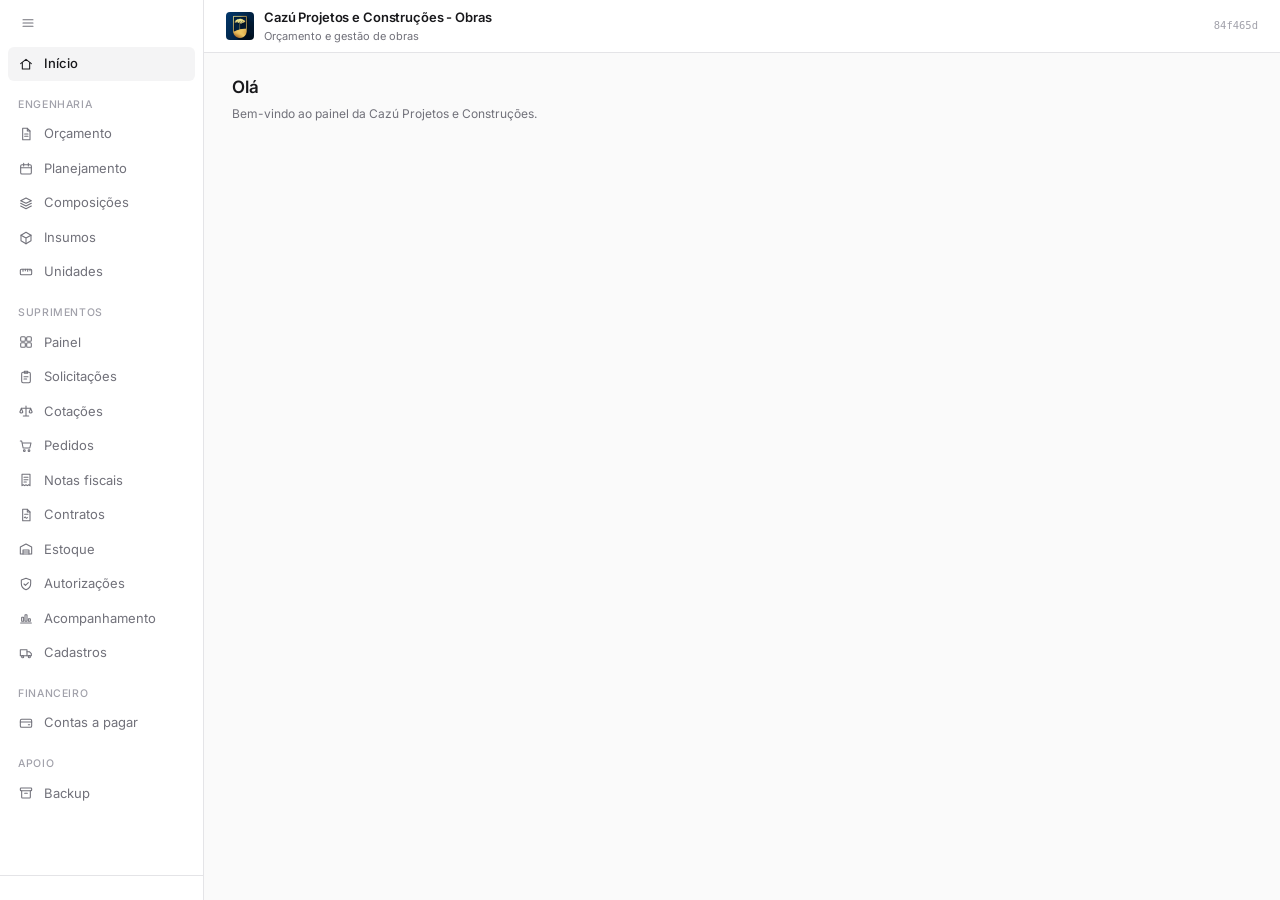
==== commit c1873d22: "feat: painel de Início com indicadores e gráficos das obras e dos setores - Custos das obras: orçado" ====
--- a/index.html
+++ b/index.html
@@ -11,6 +11,7 @@
 <link rel="stylesheet" href="css/style.css" />
 <link rel="stylesheet" href="css/suprimentos.css" />
 <link rel="stylesheet" href="css/minimalista.css" />
+<link rel="stylesheet" href="css/inicio.css" />
 </head>
 <body>
 <svg xmlns="http://www.w3.org/2000/svg" style="position:absolute;width:0;height:0;overflow:hidden" aria-hidden="true">
@@ -79,58 +80,58 @@
     </div>
     <div class="app-sidebar-group">
       <span class="app-sidebar-group-label">Engenharia</span>
-      <button class="app-sidebar-item" data-view="orcamento" title="Orçamento">
+      <button class="app-sidebar-item" data-view="orcamento" data-modulo="orcamento" title="Orçamento">
         <span class="icone"><svg class="ic" aria-hidden="true"><use href="#i-orcamento"/></svg></span><span class="rotulo">Orçamento</span>
       </button>
-      <button class="app-sidebar-item" data-view="planejamento" title="Planejamento">
+      <button class="app-sidebar-item" data-view="planejamento" data-modulo="planejamento" title="Planejamento">
         <span class="icone"><svg class="ic" aria-hidden="true"><use href="#i-planejamento"/></svg></span><span class="rotulo">Planejamento</span>
       </button>
-      <button class="app-sidebar-item" data-view="composicoes" title="Composições">
+      <button class="app-sidebar-item" data-view="composicoes" data-modulo="composicoes" title="Composições">
         <span class="icone"><svg class="ic" aria-hidden="true"><use href="#i-composicoes"/></svg></span><span class="rotulo">Composições</span>
       </button>
-      <button class="app-sidebar-item" data-view="insumos" title="Insumos">
+      <button class="app-sidebar-item" data-view="insumos" data-modulo="insumos" title="Insumos">
         <span class="icone"><svg class="ic" aria-hidden="true"><use href="#i-insumos"/></svg></span><span class="rotulo">Insumos</span>
       </button>
-      <button class="app-sidebar-item" data-view="unidades" title="Unidades">
+      <button class="app-sidebar-item" data-view="unidades" data-modulo="unidades" title="Unidades">
         <span class="icone"><svg class="ic" aria-hidden="true"><use href="#i-unidades"/></svg></span><span class="rotulo">Unidades</span>
       </button>
     </div>
     <div class="app-sidebar-group">
       <span class="app-sidebar-group-label">Suprimentos</span>
-      <button class="app-sidebar-item" data-view="suprimentos" data-aba="painel" title="Painel de suprimentos">
+      <button class="app-sidebar-item" data-view="suprimentos" data-aba="painel" data-modulo="*suprimentos" title="Painel de suprimentos">
         <span class="icone"><svg class="ic" aria-hidden="true"><use href="#i-painel"/></svg></span><span class="rotulo">Painel</span>
       </button>
-      <button class="app-sidebar-item" data-view="suprimentos" data-aba="solicitacoes" title="Solicitações de compra">
+      <button class="app-sidebar-item" data-view="suprimentos" data-aba="solicitacoes" data-modulo="solicitacoes" title="Solicitações de compra">
         <span class="icone"><svg class="ic" aria-hidden="true"><use href="#i-prancheta"/></svg></span><span class="rotulo">Solicitações</span>
       </button>
-      <button class="app-sidebar-item" data-view="suprimentos" data-aba="cotacoes" title="Cotações de preço e mapa">
+      <button class="app-sidebar-item" data-view="suprimentos" data-aba="cotacoes" data-modulo="cotacoes" title="Cotações de preço e mapa">
         <span class="icone"><svg class="ic" aria-hidden="true"><use href="#i-cotacao"/></svg></span><span class="rotulo">Cotações</span>
       </button>
-      <button class="app-sidebar-item" data-view="suprimentos" data-aba="pedidos" title="Pedidos de compra">
+      <button class="app-sidebar-item" data-view="suprimentos" data-aba="pedidos" data-modulo="pedidos" title="Pedidos de compra">
         <span class="icone"><svg class="ic" aria-hidden="true"><use href="#i-suprimentos"/></svg></span><span class="rotulo">Pedidos</span>
       </button>
-      <button class="app-sidebar-item" data-view="suprimentos" data-aba="notas" title="Entrada de notas fiscais">
+      <button class="app-sidebar-item" data-view="suprimentos" data-aba="notas" data-modulo="notas" title="Entrada de notas fiscais">
         <span class="icone"><svg class="ic" aria-hidden="true"><use href="#i-nota"/></svg></span><span class="rotulo">Notas fiscais</span>
       </button>
-      <button class="app-sidebar-item" data-view="suprimentos" data-aba="contratos" title="Contratos e medições">
+      <button class="app-sidebar-item" data-view="suprimentos" data-aba="contratos" data-modulo="contratos" title="Contratos e medições">
         <span class="icone"><svg class="ic" aria-hidden="true"><use href="#i-contrato"/></svg></span><span class="rotulo">Contratos</span>
       </button>
-      <button class="app-sidebar-item" data-view="suprimentos" data-aba="estoque" title="Estoque da obra">
+      <button class="app-sidebar-item" data-view="suprimentos" data-aba="estoque" data-modulo="estoque" title="Estoque da obra">
         <span class="icone"><svg class="ic" aria-hidden="true"><use href="#i-estoque"/></svg></span><span class="rotulo">Estoque</span>
       </button>
-      <button class="app-sidebar-item" data-view="suprimentos" data-aba="autorizacoes" title="Autorizações pendentes">
+      <button class="app-sidebar-item" data-view="suprimentos" data-aba="autorizacoes" data-modulo="*suprimentos" title="Autorizações pendentes">
         <span class="icone"><svg class="ic" aria-hidden="true"><use href="#i-autorizacao"/></svg></span><span class="rotulo">Autorizações</span><span class="app-sidebar-contador hidden" id="suprContadorAutorizacoes"></span>
       </button>
-      <button class="app-sidebar-item" data-view="suprimentos" data-aba="acompanhamento" title="Orçado × comprometido × realizado">
+      <button class="app-sidebar-item" data-view="suprimentos" data-aba="acompanhamento" data-modulo="acompanhamento" title="Orçado × comprometido × realizado">
         <span class="icone"><svg class="ic" aria-hidden="true"><use href="#i-grafico"/></svg></span><span class="rotulo">Acompanhamento</span>
       </button>
-      <button class="app-sidebar-item" data-view="suprimentos" data-aba="cadastros" title="Fornecedores, condições, parâmetros e alçadas">
+      <button class="app-sidebar-item" data-view="suprimentos" data-aba="cadastros" data-modulo="cadastros" title="Fornecedores, condições, parâmetros e alçadas">
         <span class="icone"><svg class="ic" aria-hidden="true"><use href="#i-fornecedor"/></svg></span><span class="rotulo">Cadastros</span>
       </button>
     </div>
     <div class="app-sidebar-group">
       <span class="app-sidebar-group-label">Financeiro</span>
-      <button class="app-sidebar-item" data-view="financeiro" title="Contas a pagar">
+      <button class="app-sidebar-item" data-view="financeiro" data-modulo="financeiro" title="Contas a pagar">
         <span class="icone"><svg class="ic" aria-hidden="true"><use href="#i-financeiro"/></svg></span><span class="rotulo">Contas a pagar</span>
       </button>
     </div>
@@ -145,7 +146,7 @@
       <button class="app-sidebar-item admin-only hidden" id="navSinapi" data-view="sinapi" title="Base SINAPI">
         <span class="icone"><svg class="ic" aria-hidden="true"><use href="#i-base"/></svg></span><span class="rotulo">Base SINAPI</span>
       </button>
-      <button class="app-sidebar-item" data-view="backup" title="Backup">
+      <button class="app-sidebar-item" data-view="backup" data-modulo="backup" title="Backup">
         <span class="icone"><svg class="ic" aria-hidden="true"><use href="#i-backup"/></svg></span><span class="rotulo">Backup</span>
       </button>
     </div>
@@ -174,20 +175,8 @@
     <h2 id="dashSaudacao">Olá</h2>
     <p>Bem-vindo ao painel da Cazú Projetos e Construções.</p>
   </div>
-  <div class="dash-grid">
-    <div class="dash-card dash-card-wide">
-      <h3><svg class="ic" aria-hidden="true"><use href="#i-orcamento"/></svg>Orçamentos</h3>
-      <p class="dash-card-vazio">Acesse <b>Engenharia → Orçamento</b> no menu lateral para começar.</p>
-    </div>
-    <div class="dash-card">
-      <h3><svg class="ic" aria-hidden="true"><use href="#i-avisos"/></svg>Avisos</h3>
-      <p class="dash-card-vazio">Tudo certo! Nenhum aviso pendente no momento.</p>
-    </div>
-    <div class="dash-card">
-      <h3><svg class="ic" aria-hidden="true"><use href="#i-relogio"/></svg>Acessados recentemente</h3>
-      <p class="dash-card-vazio">Em breve.</p>
-    </div>
-  </div>
+  <!-- indicadores e gráficos das obras e dos setores (js/inicio.js) -->
+  <div class="ini" id="inicioPainel"></div>
 </section>
 
 <main class="layout hidden" id="viewOrcamento" data-modo="lista">
@@ -291,7 +280,7 @@
   <div class="orcamento-head">
     <div>
       <h2>Usuários</h2>
-      <p>Aprove ou bloqueie o acesso de novas pessoas ao sistema.</p>
+      <p>Aprove ou bloqueie o acesso e defina o que cada pessoa pode visualizar e editar em cada módulo.</p>
     </div>
   </div>
   <div id="usuariosConteudo">Carregando...</div>
@@ -305,7 +294,7 @@
     </div>
     <label class="supr-obra"><span>Obra</span><select id="suprObra"><option value="">Todas as obras</option></select></label>
   </div>
-  <div class="supr-aviso-leitura hidden" id="suprAvisoLeitura"><svg class="ic" aria-hidden="true"><use href="#i-cadeado"/></svg>Acesso somente para consulta. Para lançar solicitações, cotações, pedidos e notas, peça liberação de edição ao administrador.</div>
+  <div class="supr-aviso-leitura hidden" id="suprAvisoLeitura"><svg class="ic" aria-hidden="true"><use href="#i-cadeado"/></svg>Acesso somente para consulta neste módulo. Para lançar ou alterar, peça permissão de edição ao administrador.</div>
   <div id="suprConteudo" class="supr-conteudo"></div>
 </section>
 
@@ -730,6 +719,7 @@
   <script src="js/app.js"></script>
 <script src="/js/auth-ui.js"></script>
 <script src="/js/erp-nav.js"></script>
+<script src="/js/permissoes-ui.js"></script>
 <script src="/js/orcamento-ui.js"></script>
 <script src="/js/composicoes.js"></script>
 <script src="/js/admin-ui.js"></script>
@@ -752,6 +742,7 @@
 <script src="/js/suprimentos/acompanhamento.js"></script>
 <script src="/js/suprimentos/cadastros.js"></script>
 <script src="/js/financeiro.js"></script>
+<script src="/js/inicio.js"></script>
 
 
 </body>
--- a/css/minimalista.css
+++ b/css/minimalista.css
@@ -404,6 +404,28 @@
 /* ---------- suprimentos e contas a pagar: ver css/suprimentos.css ---------- */
 
 /* ---------- usuários e liberação ---------- */
+/* permissões por módulo (js/permissoes-ui.js): o que a pessoa não pode ver some do menu */
+.app-sidebar-item.sem-permissao,.app-sidebar-group.sem-permissao{display:none!important}
+body.sem-editar-planejamento #btnNovoPlanejamento,body.sem-editar-planejamento #btnCriarCronogramaVazio,
+body.sem-editar-planejamento #btnDuplicarPlanejamento,body.sem-editar-planejamento #btnRenomearPlanejamento,
+body.sem-editar-planejamento #btnAddFase,body.sem-editar-planejamento #btnImportarDoOrcamento,
+body.sem-editar-planejamento #btnSalvarPlanejamento,body.sem-editar-planejamento #btnSalvarListaPlanejamento,
+body.sem-editar-planejamento #btnEntrarEdicaoPlanejamento,body.sem-editar-planejamento #viewPlanejamento [data-acao="editar"],
+body.sem-editar-planejamento #viewPlanejamento [data-acao="excluir"],body.sem-editar-planejamento #viewPlanejamento [data-acao="editar-duracao"],
+body.sem-editar-backup #viewBackup label:has(#inputImportar){display:none!important}
+.ua-permissoes{font-size:11.5px;color:var(--suave)}
+.modal-permissoes{width:min(620px,94vw)}
+.modal-permissoes .perm-tabela{width:100%;border-collapse:collapse;font-size:12.5px}
+.modal-permissoes .perm-tabela th{padding:7px 8px;border-bottom:1px solid var(--borda);color:var(--suave);font-size:10.5px;font-weight:500;letter-spacing:.04em;text-align:left}
+.modal-permissoes .perm-tabela th.col-check,.modal-permissoes .perm-tabela td.col-check{width:96px;text-align:center}
+.modal-permissoes .perm-tabela td{padding:6px 8px;border-bottom:1px solid var(--linha)}
+.modal-permissoes .perm-tabela tr.perm-grupo td{padding-top:12px;font-size:10.5px;font-weight:600;letter-spacing:.05em;text-transform:uppercase;color:var(--fraco);border-bottom:1px solid var(--borda)}
+.modal-permissoes .perm-tabela td small{display:block;font-size:11px;color:var(--fraco)}
+.modal-permissoes .perm-tabela input[type=checkbox]{width:16px;height:16px;margin:0;cursor:pointer}
+.modal-permissoes .perm-tabela th label{display:inline-flex;flex-direction:column;align-items:center;gap:3px;margin:0;font-size:10.5px;font-weight:500;color:var(--suave);cursor:pointer}
+.modal-permissoes .perm-nota{margin:0 0 12px;font-size:12px;color:var(--suave)}
+.modal-permissoes .perm-wrap{max-height:min(60vh,520px);overflow:auto;border:1px solid var(--borda);border-radius:8px}
+.modal-permissoes .perm-tabela thead th{position:sticky;top:0;z-index:1;background:var(--superficie)}
 .ua-table{border-radius:8px}
 .ua-table th{background:var(--superficie);color:var(--suave);font-size:10.5px;font-weight:500;text-transform:uppercase;letter-spacing:.05em}
 .ua-table th,.ua-table td{border-bottom-color:var(--linha);font-size:12.5px}
--- a/css/inicio.css
+++ b/css/inicio.css
@@ -0,0 +1,153 @@
+/* ============================================================
+   Início (js/inicio.js): filtros, cartões de número, medidores e
+   gráficos no tema minimalista. Cores dos gráficos por papel:
+   séries categóricas na ordem fixa (azul, laranja), rampa ordinal
+   azul nos medidores (realizado > comprometido > saldo) e vermelho
+   só para situação, sempre com ícone e texto.
+   ============================================================ */
+.ini,.ini-dica{
+  --s1:#2a78d6;--s2:#eb6834;
+  --realizado:#1c5cab;--comprometido:#5598e7;--trilha:#cde2fb;
+  --outro:#a1a1aa;--critico:#b91c1c;
+  --grade:#f1f1f3;--base-eixo:#d4d4d8
+}
+
+/* ---------- filtros: uma linha acima de tudo ---------- */
+.ini-filtros{display:flex;align-items:center;flex-wrap:wrap;gap:8px 12px;margin:0 0 18px}
+.ini-periodo[hidden],.ini-intervalo[hidden],.ini-filtros[hidden]{display:none}
+.ini-periodo{display:inline-flex;gap:2px;padding:2px;border:1px solid var(--borda);border-radius:7px;background:var(--hover)}
+.ini-periodo button{height:26px;padding:0 10px;border:0;border-radius:5px;background:transparent;color:var(--suave);font:inherit;font-size:12px;font-weight:500;cursor:pointer;white-space:nowrap}
+.ini-periodo button:hover{color:var(--tinta)}
+.ini-periodo button[aria-pressed="true"]{background:var(--superficie);color:var(--tinta);box-shadow:0 0 0 1px var(--borda)}
+.ini-obra{display:inline-flex;align-items:center;gap:8px;min-width:0;font-size:12px;color:var(--suave)}
+.ini-obra select{min-width:220px;max-width:380px;height:30px;font-weight:500;color:var(--tinta)}
+.ini-intervalo{font-size:12px;color:var(--suave)}
+
+/* ---------- corpo e seções ---------- */
+.ini-corpo{transition:opacity .15s}
+.ini-corpo.atualizando{opacity:.5;pointer-events:none}
+.ini-secao{margin:0 0 26px}
+.ini-secao-topo{display:flex;align-items:baseline;flex-wrap:wrap;gap:2px 10px;margin:0 0 10px}
+.ini-secao-topo h3{margin:0;font-size:14px;font-weight:600;color:var(--tinta)}
+.ini-secao-topo p{margin:0;font-size:12px;color:var(--suave)}
+.ini-vazio{margin:0;padding:18px 0;color:var(--suave);font-size:12px}
+.ini-erro{display:flex;align-items:center;flex-wrap:wrap;gap:8px;margin:0 0 14px;padding:10px 12px;border:1px solid #fecaca;border-radius:8px;background:#fef2f2;color:var(--critico);font-size:12px}
+.ini-sem-acesso{display:flex;flex-direction:column;align-items:center;gap:6px;max-width:440px;margin:24px auto;padding:28px 24px;border:1px solid var(--borda);border-radius:10px;background:var(--superficie);text-align:center;color:var(--suave)}
+.ini-sem-acesso .ic{color:var(--fraco)}
+.ini-sem-acesso strong{color:var(--tinta);font-size:13px}
+.ini-sem-acesso p{margin:0;font-size:12px}
+
+/* ---------- cartões de número ---------- */
+.ini-tiles{display:grid;grid-template-columns:repeat(4,minmax(0,1fr));gap:10px;margin:0 0 12px}
+.ini-tile{display:flex;flex-direction:column;align-items:flex-start;gap:3px;min-width:0;padding:12px 14px;background:var(--superficie);border:1px solid var(--borda);border-radius:8px;text-align:left;font:inherit;color:inherit}
+button.ini-tile{cursor:pointer}
+button.ini-tile:hover{border-color:#a1a1aa}
+button.ini-tile:focus-visible{outline:2px solid var(--tinta);outline-offset:1px}
+.ini-tile-rotulo{font-size:11.5px;color:var(--suave)}
+.ini-tile-valor{font-size:20px;font-weight:600;line-height:1.25;color:var(--tinta);letter-spacing:-.01em;white-space:nowrap}
+.ini-tile-det{font-size:11.5px;color:var(--suave);line-height:1.4}
+.ini-alerta{display:inline-flex;align-items:center;gap:5px;font-size:11.5px;font-weight:500;color:var(--critico);line-height:1.4}
+.ini-alerta .ic{flex:0 0 auto}
+
+/* ---------- cartões de gráfico ---------- */
+.ini-grade{display:grid;grid-template-columns:repeat(auto-fill,minmax(min(100%,420px),1fr));gap:12px}
+.ini-card{margin:0;min-width:0;padding:14px 16px 12px;background:var(--superficie);border:1px solid var(--borda);border-radius:8px}
+.ini-card-topo{display:flex;align-items:flex-start;justify-content:space-between;gap:10px;margin:0 0 10px}
+.ini-card-topo h4{margin:0;font-size:13px;font-weight:600;color:var(--tinta)}
+.ini-card-topo p{margin:2px 0 0;font-size:11.5px;color:var(--suave)}
+.ini-alternar{display:inline-flex;align-items:center;gap:5px;flex:0 0 auto;height:26px;padding:0 9px;border:1px solid var(--borda);border-radius:6px;background:var(--superficie);color:var(--suave);font:inherit;font-size:11.5px;font-weight:500;cursor:pointer}
+.ini-alternar:hover{background:var(--hover);color:var(--tinta)}
+.ini-alternar[aria-pressed="true"]{color:var(--tinta)}
+
+/* legenda: amostra do mesmo formato da marca */
+.ini-legenda{display:flex;flex-wrap:wrap;gap:4px 14px;margin:0 0 8px;padding:0;list-style:none;font-size:11.5px;color:var(--texto)}
+.ini-legenda li{display:inline-flex;align-items:center;gap:6px}
+.ini-chave{display:inline-block;width:10px;height:10px;border-radius:2px;background:var(--s1)}
+.ini-chave.s2{background:var(--s2)}
+.ini-chave.realizado{background:var(--realizado)}
+.ini-chave.comprometido{background:var(--comprometido)}
+.ini-chave.orcado{background:var(--trilha)}
+
+/* ---------- colunas (SVG) ---------- */
+.ini-grafico{width:100%;min-height:196px}
+.ini-svg{display:block;overflow:visible}
+.ini-svg text{font-family:inherit;font-size:10.5px;fill:var(--suave);font-variant-numeric:tabular-nums}
+.ini-svg .rotulo{fill:var(--texto);font-weight:500;font-size:11px}
+.ini-svg .grade{stroke:var(--grade);stroke-width:1}
+.ini-svg .base{stroke:var(--base-eixo);stroke-width:1}
+.ini-svg .seg.s1{fill:var(--s1)}
+.ini-svg .seg.s2{fill:var(--s2)}
+.ini-svg .realce{fill:transparent}
+.ini-svg .alvo{fill:transparent;pointer-events:all}
+.ini-col{outline:none;cursor:default}
+.ini-col:hover .realce{fill:var(--hover)}
+.ini-col:focus-visible .realce{fill:var(--hover);stroke:var(--tinta);stroke-width:1}
+
+/* ---------- medidores orçado × realizado × comprometido ---------- */
+.ini-medidores{margin:0;padding:0;list-style:none}
+.ini-medidores li+li{border-top:1px solid var(--linha)}
+.ini-medidor{display:flex;flex-direction:column;gap:6px;width:100%;padding:9px 6px;margin:0 -6px;border:0;border-radius:6px;background:transparent;font:inherit;color:inherit;text-align:left;box-sizing:content-box}
+button.ini-medidor{cursor:pointer}
+.ini-medidor:hover{background:#fafafa}
+.ini-medidor:focus-visible{outline:2px solid var(--tinta);outline-offset:-2px}
+.ini-medidor-topo{display:flex;align-items:baseline;justify-content:space-between;flex-wrap:wrap;gap:2px 12px}
+.ini-medidor-nome{min-width:0;font-size:12.5px;color:var(--tinta)}
+.ini-medidor-nome b{font-weight:600}
+.ini-medidor-nome small{margin-left:6px;font-size:11px;color:var(--suave)}
+.ini-medidor-valor{font-size:11.5px;color:var(--suave);font-variant-numeric:tabular-nums;white-space:nowrap}
+.ini-barra{position:relative;display:flex;gap:2px;height:10px}
+.ini-barra .seg{flex:0 1 0;min-width:2px}
+.ini-barra .fim{border-radius:0 4px 4px 0}
+.ini-barra .realizado{background:var(--realizado)}
+.ini-barra .comprometido{background:var(--comprometido)}
+.ini-barra .trilha{background:var(--trilha)}
+.ini-barra .marca{position:absolute;top:-3px;bottom:-3px;width:2px;margin-left:-1px;background:var(--tinta)}
+
+/* ---------- barras horizontais com o valor na ponta ---------- */
+.ini-barras{margin:0;padding:0;list-style:none}
+.ini-barras li{display:grid;grid-template-columns:minmax(0,40%) minmax(0,1fr);align-items:center;gap:12px;padding:6px 0;border-radius:4px;outline:none}
+.ini-barras li:hover .ini-barras-barra,.ini-barras li:focus-visible .ini-barras-barra{filter:brightness(1.12)}
+.ini-barras li:focus-visible{box-shadow:0 0 0 2px var(--tinta)}
+.ini-barras-nome{min-width:0;overflow:hidden;text-overflow:ellipsis;white-space:nowrap;font-size:12px;color:var(--tinta)}
+.ini-barras-nome small{display:block;overflow:hidden;text-overflow:ellipsis;font-size:11px;color:var(--suave)}
+.ini-barras-trilho{display:flex;align-items:center;gap:8px;min-width:0}
+.ini-barras-barra{flex:0 0 auto;height:12px;width:max(2px,calc((100% - 132px) * var(--v)));border-radius:0 4px 4px 0;background:var(--s1)}
+.ini-barras-barra.outro{background:var(--outro)}
+.ini-barras-valor{flex:0 0 auto;font-size:11.5px;color:var(--texto);white-space:nowrap;font-variant-numeric:tabular-nums}
+
+/* ---------- tabelas (equivalente de cada gráfico e lista de orçamentos) ---------- */
+.ini-tabela-rolagem{overflow-x:auto}
+.ini-tabela{width:100%;border-collapse:collapse;font-size:12px}
+.ini-tabela th{padding:6px 8px;border-bottom:1px solid var(--borda);font-size:11px;font-weight:500;color:var(--suave);text-align:left;white-space:nowrap}
+.ini-tabela td{padding:7px 8px;border-bottom:1px solid var(--linha);color:var(--texto);vertical-align:top}
+.ini-tabela .num{text-align:right;font-variant-numeric:tabular-nums;white-space:nowrap}
+.ini-tabela tfoot td{border-bottom:0;font-weight:600;color:var(--tinta)}
+.ini-tabela small{display:block;font-size:11px;color:var(--suave)}
+.ini-obra-nome b{font-weight:600}
+.ini-mais{margin:8px 0 0;padding:0;border:0;background:none;color:var(--tinta);font:inherit;font-size:12px;font-weight:500;text-decoration:underline;text-underline-offset:2px;cursor:pointer}
+
+/* ---------- dica (tooltip) ---------- */
+.ini-dica{position:fixed;z-index:80;min-width:170px;max-width:280px;padding:8px 10px;border:1px solid var(--borda);border-radius:8px;background:var(--superficie);box-shadow:0 8px 24px rgba(0,0,0,.08);font-size:12px;color:var(--texto);pointer-events:none}
+.ini-dica[hidden]{display:none}
+.ini-dica-titulo{margin:0 0 5px;font-size:11.5px;color:var(--suave)}
+.ini-dica-linha{display:flex;align-items:center;gap:7px;line-height:1.7}
+.ini-dica-linha strong{font-weight:600;color:var(--tinta);font-variant-numeric:tabular-nums}
+.ini-dica-linha span:last-child{color:var(--suave)}
+.ini-dica-linha.total{margin-top:3px;padding-top:3px;border-top:1px solid var(--linha)}
+.ini-dica-chave{flex:0 0 12px;height:2px;border-radius:1px;background:transparent}
+.ini-dica-chave.s1{background:var(--s1)}
+.ini-dica-chave.s2{background:var(--s2)}
+.ini-dica-chave.realizado{background:var(--realizado)}
+.ini-dica-chave.comprometido{background:var(--comprometido)}
+.ini-dica-chave.orcado{background:var(--trilha);height:4px}
+.ini-dica-chave.outro{background:var(--outro)}
+
+@media (max-width:760px){
+  .ini-tiles{grid-template-columns:repeat(2,minmax(0,1fr))}
+}
+@media (max-width:640px){
+  .ini-obra{flex:1 1 220px}
+  .ini-obra select{min-width:0;width:100%}
+  .ini-tile-valor{font-size:17px}
+  .ini-barras li{grid-template-columns:minmax(0,1fr);gap:4px}
+}
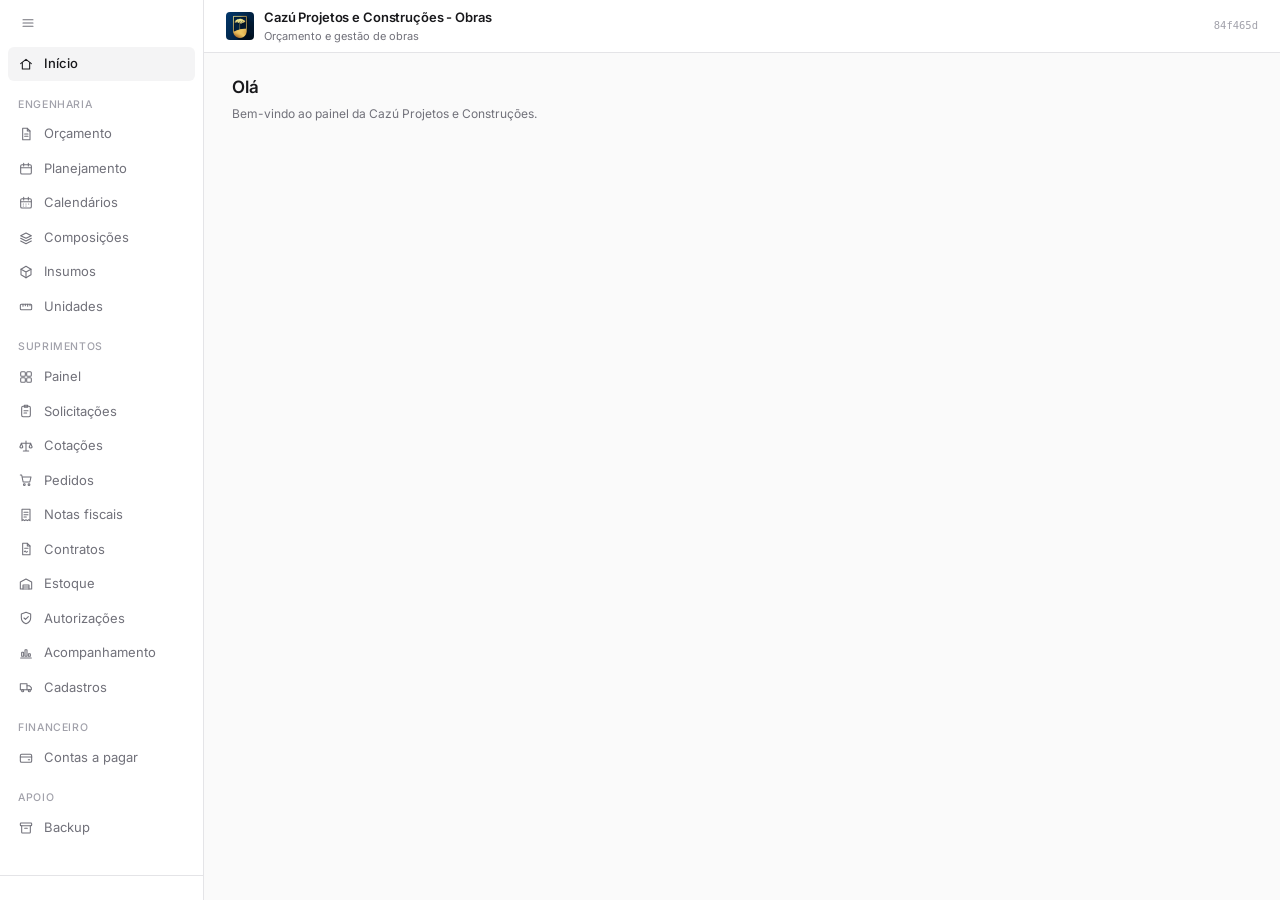
==== commit ad07efb1: "feat: Calendários de trabalho com feriados nacionais, estaduais e municipais e pontes - Nova tela Ca" ====
--- a/index.html
+++ b/index.html
@@ -12,6 +12,9 @@
 <link rel="stylesheet" href="css/suprimentos.css" />
 <link rel="stylesheet" href="css/minimalista.css" />
 <link rel="stylesheet" href="css/inicio.css" />
+<link rel="stylesheet" href="css/graficos.css" />
+<link rel="stylesheet" href="css/planejamento.css" />
+<link rel="stylesheet" href="css/calendarios.css" />
 </head>
 <body>
 <svg xmlns="http://www.w3.org/2000/svg" style="position:absolute;width:0;height:0;overflow:hidden" aria-hidden="true">
@@ -19,6 +22,7 @@
   <symbol id="i-inicio" viewBox="0 0 24 24"><path d="M4 11.5 12 5l8 6.5"/><path d="M6.5 10v9.5h11V10"/></symbol>
   <symbol id="i-orcamento" viewBox="0 0 24 24"><path d="M7 3.5h7l4 4v13H7z"/><path d="M14 3.5v4h4"/><path d="M10 12h5M10 15.5h5"/></symbol>
   <symbol id="i-planejamento" viewBox="0 0 24 24"><rect x="4" y="5.5" width="16" height="14" rx="2"/><path d="M4 10h16M8.5 3.5v4M15.5 3.5v4"/></symbol>
+  <symbol id="i-calendario" viewBox="0 0 24 24"><rect x="4" y="5.5" width="16" height="14" rx="2"/><path d="M4 10h16M8.5 3.5v4M15.5 3.5v4"/><path d="M8 13.5h.01M12 13.5h.01M16 13.5h.01M8 16.5h.01M12 16.5h.01"/></symbol>
   <symbol id="i-composicoes" viewBox="0 0 24 24"><path d="M12 4.5 20 8.5l-8 4-8-4z"/><path d="M4 12.5l8 4 8-4"/><path d="M4 16.5l8 4 8-4"/></symbol>
   <symbol id="i-insumos" viewBox="0 0 24 24"><path d="M12 3.5 19.5 7.75v8.5L12 20.5l-7.5-4.25v-8.5z"/><path d="M4.5 7.75 12 12l7.5-4.25M12 12v8.5"/></symbol>
   <symbol id="i-unidades" viewBox="0 0 24 24"><rect x="3.5" y="8" width="17" height="8" rx="1.5"/><path d="M7.5 8v3M11 8v2M14.5 8v3M18 8v2"/></symbol>
@@ -86,6 +90,9 @@
       <button class="app-sidebar-item" data-view="planejamento" data-modulo="planejamento" title="Planejamento">
         <span class="icone"><svg class="ic" aria-hidden="true"><use href="#i-planejamento"/></svg></span><span class="rotulo">Planejamento</span>
       </button>
+      <button class="app-sidebar-item" data-view="calendarios" data-modulo="planejamento" title="Calendários">
+        <span class="icone"><svg class="ic" aria-hidden="true"><use href="#i-calendario"/></svg></span><span class="rotulo">Calendários</span>
+      </button>
       <button class="app-sidebar-item" data-view="composicoes" data-modulo="composicoes" title="Composições">
         <span class="icone"><svg class="ic" aria-hidden="true"><use href="#i-composicoes"/></svg></span><span class="rotulo">Composições</span>
       </button>
@@ -361,91 +368,29 @@
   </div>
 </section>
 
-<main class="layout hidden" id="viewPlanejamento" data-modo="lista">
-  <aside class="sidebar">
-    <div class="sidebar-head">
-      <h2>Planejamento</h2>
-      <button id="btnNovoPlanejamento" class="btn btn-primary btn-sm" title="Novo cronograma">+ Novo</button>
-    </div>
-    <ul class="planejamento-list" id="listaPlanejamentos"></ul>
-    <div id="listaStatusPlanejamento" class="lista-save-panel hidden">
-      <span id="statusListaPlanejamento" class="save-status" role="status" aria-live="polite"></span>
-      <button id="btnSalvarListaPlanejamento" class="btn btn-primary btn-sm"><svg class="ic" aria-hidden="true"><use href="#i-salvar"/></svg>Salvar</button>
-    </div>
-  </aside>
-
-  <section class="content" id="contentVazioPlanejamento">
-    <div class="empty-state">
-      <div class="destaque"><svg class="ic ic-lg" aria-hidden="true"><use href="#i-planejamento"/></svg></div>
-      <h2>Planejamento e Controle de Produção</h2>
-      <p>Crie cronogramas baseados no orçamento. A EAP define as atividades, os serviços ditam as durações.</p>
-      <button id="btnCriarCronogramaVazio" class="btn btn-primary">+ Criar cronograma</button>
-    </div>
-  </section>
-
-  <section class="content hidden" id="contentPlanejamento">
-    <div class="planejamento-head">
-      <div>
-        <button id="btnVoltarListaPlanejamento" class="btn btn-ghost btn-sm" style="margin-bottom:10px"><svg class="ic" aria-hidden="true"><use href="#i-voltar"/></svg>Voltar para a lista</button>
-        <h2 id="planejamentoNome">Novo Cronograma</h2>
-        <p id="planejamentoMeta">Baseado no orçamento vinculado</p>
-      </div>
-      <div class="planejamento-head-actions">
-        <button id="btnDuplicarPlanejamento" class="btn btn-ghost btn-sm" title="Duplicar" aria-label="Duplicar"><svg class="ic" aria-hidden="true"><use href="#i-copiar"/></svg></button>
-        <button id="btnVersoesPlanejamento" class="btn btn-ghost btn-sm" title="Versões" aria-label="Versões"><svg class="ic" aria-hidden="true"><use href="#i-versoes"/></svg></button>
-        <button id="btnExportarExcelPlanejamento" class="btn btn-ghost btn-sm" title="Excel" aria-label="Excel"><svg class="ic" aria-hidden="true"><use href="#i-planilha"/></svg></button>
-        <button id="btnExportarPdfPlanejamento" class="btn btn-ghost btn-sm" title="PDF" aria-label="PDF"><svg class="ic" aria-hidden="true"><use href="#i-imprimir"/></svg></button>
-        <button id="btnRenomearPlanejamento" class="btn btn-ghost btn-sm" title="Renomear" aria-label="Renomear"><svg class="ic" aria-hidden="true"><use href="#i-editar"/></svg></button>
-        <button id="btnAddFase" class="btn btn-primary btn-sm">+ Fase</button>
-        <button id="btnImportarDoOrcamento" class="btn btn-primary btn-sm" title="Importar EAP"><svg class="ic" aria-hidden="true"><use href="#i-baixar"/></svg>Importar</button>
-        <button id="btnSalvarPlanejamento" class="btn btn-primary btn-sm" title="Salvar"><svg class="ic" aria-hidden="true"><use href="#i-salvar"/></svg>Salvar</button>
-        <button id="btnEntrarEdicaoPlanejamento" class="btn btn-ghost btn-sm hidden"><svg class="ic" aria-hidden="true"><use href="#i-editar"/></svg>Editar</button>
-        <span id="statusSalvamentoPlanejamento" class="save-status save-status-pending hidden" role="status" aria-live="polite"></span>
-      </div>
-    </div>
-
-    <div class="planejamento-resumo">
-      <div class="resumo-card">
-        <span>Duração Total</span>
-        <strong id="duracaoTotal">—</strong>
-      </div>
-      <div class="resumo-card">
-        <span>Início</span>
-        <strong id="dataInicioProjeto">—</strong>
-      </div>
-      <div class="resumo-card">
-        <span>Término</span>
-        <strong id="dataFimProjeto">—</strong>
-      </div>
-      <div class="resumo-card">
-        <span>Caminho Crítico</span>
-        <strong id="atividadesCriticas">0</strong>
-      </div>
-      <div class="resumo-card">
-        <span>Folga Total</span>
-        <strong id="folgaTotalProjeto">0d</strong>
-      </div>
-    </div>
-
-    <div class="table-wrap">
-      <table class="tabela" id="tabelaPlanejamento">
-        <thead>
-          <tr>
-            <th class="col-codigo">Código</th>
-            <th style="width:350px">Atividade / Serviço</th>
-            <th class="col-un">Un.</th>
-            <th class="col-num">Duração</th>
-            <th class="col-num">Início</th>
-            <th class="col-num">Término</th>
-            <th class="col-num">Folga</th>
-            <th class="col-acoes">Ações</th>
-          </tr>
-        </thead>
-        <tbody id="corpoTabelaPlanejamento"></tbody>
-      </table>
-    </div>
-  </section>
-</main>
+<section class="content hidden supr plan cal" id="viewCalendarios">
+  <div class="supr-topo">
+    <div class="supr-titulo">
+      <h2 id="calTitulo">Calendários</h2>
+      <p id="calSubtitulo">Dias de trabalho e feriados das obras</p>
+    </div>
+  </div>
+  <div class="supr-aviso-leitura hidden" id="calAvisoLeitura"><svg class="ic" aria-hidden="true"><use href="#i-cadeado"/></svg>Acesso somente para consulta. Para alterar calendários, peça permissão de edição do Planejamento ao administrador.</div>
+  <!-- semana, feriados nacionais, estaduais e municipais, pontes e dias específicos (js/calendarios.js) -->
+  <div id="calConteudo" class="supr-conteudo"></div>
+</section>
+
+<section class="content hidden supr plan" id="viewPlanejamento">
+  <div class="supr-topo">
+    <div class="supr-titulo">
+      <h2 id="planTitulo">Planejamento</h2>
+      <p id="planSubtitulo">Cronograma e avanço físico das obras</p>
+    </div>
+  </div>
+  <div class="supr-aviso-leitura hidden" id="planAvisoLeitura"><svg class="ic" aria-hidden="true"><use href="#i-cadeado"/></svg>Acesso somente para consulta no Planejamento. Para alterar o cronograma ou apontar avanço, peça permissão de edição ao administrador.</div>
+  <!-- lista de obras, cronograma com Gantt, avanço físico e curva S (js/planejamento.js) -->
+  <div id="planConteudo" class="supr-conteudo"></div>
+</section>
 
 
 <section class="content hidden" id="viewComposicoes">
@@ -729,7 +674,6 @@
 <script src="/js/referencia-orcamento.js"></script>
 <script src="/js/sinapi-base.js"></script>
 <script src="/js/bloqueio-ui.js"></script>
-<script src="/js/planejamento-ui.js"></script>
 <script src="/js/suprimentos/nucleo.js"></script>
 <script src="/js/suprimentos/painel.js"></script>
 <script src="/js/suprimentos/solicitacoes.js"></script>
@@ -742,7 +686,10 @@
 <script src="/js/suprimentos/acompanhamento.js"></script>
 <script src="/js/suprimentos/cadastros.js"></script>
 <script src="/js/financeiro.js"></script>
+<script src="/js/graficos.js"></script>
 <script src="/js/inicio.js"></script>
+<script type="module" src="/js/planejamento.js"></script>
+<script type="module" src="/js/calendarios.js"></script>
 
 
 </body>
--- a/css/style.css
+++ b/css/style.css
@@ -305,56 +305,6 @@
 .dica{background:#f6f1e2;border:1px solid #e0d7bc;border-radius:8px;padding:10px 12px;font-size:13px;color:var(--navy-escuro)}
 .modal-actions{display:flex;justify-content:flex-end;gap:8px;margin-top:18px;flex-wrap:wrap}
   
-/* Import Modal Styles */
-.modal-import .modal-content{
-  background:white;
-  border-radius:16px;
-  box-shadow:0 20px 60px rgba(0,0,0,0.15);
-}
-.modal-import h2{
-  margin-top:0;
-  color:var(--navy-escuro);
-  font-size:1.5rem;
-}
-.modal-import .modal-body{
-  margin:20px 0;
-}
-.modal-import .form-group{
-  margin-bottom:16px;
-}
-.modal-import label{
-  display:block;
-  margin-bottom:8px;
-  font-weight:600;
-  color:var(--suave);
-  font-size:0.9rem;
-}
-.modal-import select{
-  width:100%;
-  padding:10px 12px;
-  border:1px solid var(--borda);
-  border-radius:6px;
-  font-size:0.9rem;
-  background-color:white;
-  appearance:none;
-  background-image:url("data:image/svg+xml,%3Csvg width='6' height='6' viewBox='0 0 6 6' xmlns='http://www.w3.org/2000/svg'%3E%3Cpath fill='%23666' d='M4.5 2l-1.5 1.5-1.5-1.5'/%3E%3C/svg%3E");
-  background-repeat:no-repeat;
-  background-position:right 12px center;
-  cursor:pointer;
-}
-.modal-import select:focus{
-  outline:none;
-  border-color:var(--azul);
-  box-shadow:0 0 0 2px rgba(59,130,246,0.2);
-}
-.modal-import .modal-footer{
-  display:flex;
-  justify-content:flex-end;
-  gap:12px;
-  margin-top:24px;
-  padding-top:16px;
-  border-top:1px solid var(--borda-suave);
-}
 
 /* versões */
 .versoes-list{display:flex;flex-direction:column;gap:8px;margin-bottom:14px;max-height:260px;overflow-y:auto}
@@ -672,298 +622,6 @@
 }
 .sinapi-un{display:block;font-size:11px;color:var(--suave);margin-top:2px}
 
-/* Planejamento area specific styles */
-#viewPlanejamento .sidebar-head {
-  border-bottom: 1px solid var(--borda-suave);
-  padding-bottom: 12px;
-  margin-bottom: 16px;
-}
-#viewPlanejamento .sidebar-head h2 {
-  font-size: 1.125rem;
-  font-weight: 600;
-  color: var(--navy-escuro);
-  text-transform: none;
-  letter-spacing: 0;
-}
-#viewPlanejamento .btn-primary {
-  font-weight: 600;
-}
-#viewPlanejamento .empty-state {
-  background: #fafafa;
-  border-color: var(--borda-suave);
-}
-#viewPlanejamento .empty-state .destaque {
-  font-size: 3rem;
-  margin-bottom: 16px;
-}
-#viewPlanejamento .empty-state h2 {
-  font-size: 1.25rem;
-  font-weight: 600;
-  color: var(--navy-escuro);
-  margin-bottom: 8px;
-}
-#viewPlanejamento .empty-state p {
-  color: var(--suave);
-  font-size: 0.9375rem;
-}
-#viewPlanejamento .planejamento-head {
-  border-bottom: 1px solid var(--borda-suave);
-  padding-bottom: 16px;
-  margin-bottom: 20px;
-}
-#viewPlanejamento .planejamento-head h2 {
-  font-size: 1.5rem;
-  font-weight: 600;
-  color: var(--navy-escuro);
-  margin: 0 0 4px 0;
-}
-#viewPlanejamento .planejamento-head p {
-  color: var(--suave);
-  font-size: 0.9375rem;
-  margin: 0;
-}
-#viewPlanejamento .planejamento-head-actions {
-  gap: 12px;
-}
-#viewPlanejamento .btn-ghost {
-  border-width: 1px;
-}
-#viewPlanejamento .table-wrap {
-  border: 1px solid var(--borda-suave);
-  border-radius: 8px;
-  overflow: hidden;
-}
-#viewPlanejamento .tabela th {
-  background-color: #fafafa;
-  font-weight: 600;
-  color: var(--suave);
-  font-size: 0.875rem;
-  text-align: left;
-  padding: 12px 16px;
-}
-#viewPlanejamento .tabela td {
-  padding: 12px 16px;
-  font-size: 0.9375rem;
-  border-top: 1px solid var(--borda-suave);
-}
-#viewPlanejamento .tabela tr:hover td {
-  background-color: #fafafa;
-}
-#viewPlanejamento .resumo-card {
-  background: #fafafa;
-  border-radius: 8px;
-  text-align: center;
-  padding: 16px;
-}
-#viewPlanejamento .resumo-card span {
-  display: block;
-  font-size: 0.875rem;
-  color: var(--suave);
-  margin-bottom: 4px;
-}
-#viewPlanejamento .resumo-card strong {
-  font-size: 1.5rem;
-  font-weight: 600;
-  color: var(--navy-escuro);
-  display: block;
-}
-
-/* Import Modal Styles - matching the service addition popup aesthetic */
-.modal-import {
-  border: none;
-  border-radius: 14px;
-  box-shadow: 0 18px 50px rgba(0, 20, 40, 0.35);
-  background: white;
-  width: min(520px, 92vw);
-  max-height: 85vh;
-  overflow-y: auto;
-}
-.modal-import::backdrop {
-  background: rgba(0, 18, 38, 0.55);
-}
-.modal-import h2 {
-  margin: 0 0 16px 0;
-  font-size: 1.5rem;
-  font-weight: 600;
-  color: var(--navy-escuro);
-}
-.modal-import .modal-body {
-  margin: 0;
-}
-.modal-import .form-group {
-  margin-bottom: 16px;
-}
-.modal-import label {
-  display: block;
-  margin-bottom: 8px;
-  font-weight: 600;
-  color: var(--suave);
-  font-size: 0.875rem;
-}
-.modal-import select {
-  width: 100%;
-  padding: 12px 16px;
-  border: 1px solid var(--borda);
-  border-radius: 8px;
-  font-size: 0.875rem;
-  background-color: white;
-  transition: all 0.2s ease;
-  appearance: none;
-  background-image: url("data:image/svg+xml,%3Csvg width='6' height='6' viewBox='0 0 6 6' xmlns='http://www.w3.org/2000/svg'%3E%3Cpath fill='%23666' d='M4.5 2l-1.5 1.5-1.5-1.5'/%3E%3C/svg%3E");
-  background-repeat: no-repeat;
-  background-position: right 16px center;
-  cursor: pointer;
-}
-.modal-import select:focus {
-  outline: none;
-  border-color: var(--azul);
-  box-shadow: 0 0 0 3px rgba(59, 130, 246, 0.25);
-}
-.modal-import select:hover:not(:focus) {
-  border-color: var(--borda-suave);
-}
-.modal-import .modal-footer {
-  display: flex;
-  justify-content: flex-end;
-  gap: 12px;
-  margin-top: 18px;
-  padding-top: 16px;
-  border-top: 1px solid var(--borda-suave);
-}
-.modal-import .btn {
-  font-weight: 600;
-  padding: 8px 14px;
-  border-radius: 8px;
-  font-size: 0.875rem;
-  transition: all 0.15s ease;
-}
-.modal-import .btn-ghost {
-  background: #fff;
-  color: var(--navy);
-  border-color: var(--borda);
-}
-.modal-import .btn-ghost:hover {
-  background: #fbf7ea;
-}
-.modal-import .btn-primary {
-  background: var(--gold);
-  color: var(--navy-escuro);
-  border-color: var(--gold);
-}
-.modal-import .btn-primary:hover {
-  background: var(--gold-claro);
-}
-/* Minimalist Planning Area - Clean, modern, full-width */
-#viewPlanejamento .layout { display: flex; gap: 0; }
-#viewPlanejamento .sidebar { width: 260px; min-width: 260px; background: #fff; border-right: 1px solid #e8e4d8; padding: 20px; position: sticky; top: 60px; height: calc(100vh - 60px); overflow-y: auto; }
-#viewPlanejamento .sidebar-head { display: flex; align-items: center; justify-content: space-between; margin-bottom: 16px; padding-bottom: 12px; border-bottom: 1px solid #e8e4d8; }
-#viewPlanejamento .sidebar-head h2 { margin: 0; font-size: 13px; text-transform: uppercase; letter-spacing: 0.8px; color: #5f6b7a; font-weight: 700; }
-#viewPlanejamento .btn-primary { background: #002147; color: #fff; border-color: #002147; font-size: 12px; padding: 6px 12px; border-radius: 6px; }
-#viewPlanejamento .btn-primary:hover { background: #0b3d6b; }
-#viewPlanejamento .btn-ghost { background: transparent; border: 1px solid #d9d3c4; color: #002147; font-size: 12px; padding: 6px 12px; border-radius: 6px; }
-#viewPlanejamento .btn-ghost:hover { background: #f4f1e9; }
-#viewPlanejamento .btn-sm { padding: 5px 10px; font-size: 12px; }
-
-/* Empty state - clean, centered */
-#viewPlanejamento .empty-state { max-width: 420px; margin: 15vh auto 0; text-align: center; padding: 40px 24px; background: #fff; border: 1px solid #e8e4d8; border-radius: 12px; box-shadow: 0 2px 12px rgba(0,25,50,0.06); }
-#viewPlanejamento .empty-state .destaque { font-size: 48px; margin-bottom: 16px; opacity: 0.9; }
-#viewPlanejamento .empty-state h2 { font-size: 20px; font-weight: 600; color: #001a38; margin-bottom: 8px; }
-#viewPlanejamento .empty-state p { color: #5f6b7a; font-size: 14px; line-height: 1.5; margin-bottom: 20px; }
-
-/* Editor header */
-#viewPlanejamento .planejamento-head { display: flex; align-items: flex-start; justify-content: space-between; gap: 16px; padding: 20px 24px; border-bottom: 1px solid #e8e4d8; background: #fff; }
-#viewPlanejamento .planejamento-head h2 { font-size: 22px; font-weight: 700; color: #001a38; margin: 0 0 4px 0; }
-#viewPlanejamento .planejamento-head p { color: #5f6b7a; font-size: 13px; margin: 0; }
-#viewPlanejamento .planejamento-head-actions { display: flex; gap: 6px; align-items: center; flex-wrap: wrap; }
-
-/* Summary cards - compact horizontal row */
-#viewPlanejamento .planejamento-resumo { display: flex; gap: 12px; padding: 16px 24px; background: #f8f6f0; border-bottom: 1px solid #e8e4d8; }
-#viewPlanejamento .resumo-card { flex: 1; background: #fff; border: 1px solid #e8e4d8; border-radius: 8px; padding: 14px 12px; text-align: center; }
-#viewPlanejamento .resumo-card span { display: block; font-size: 11px; color: #5f6b7a; text-transform: uppercase; letter-spacing: 0.5px; margin-bottom: 6px; font-weight: 600; }
-#viewPlanejamento .resumo-card strong { font-size: 18px; font-weight: 700; color: #001a38; }
-
-/* Table - full width, clean */
-#viewPlanejamento .table-wrap { padding: 0 24px 24px; }
-#viewPlanejamento .tabela { width: 100%; border-collapse: collapse; font-size: 13px; }
-#viewPlanejamento .tabela thead th { background: #002147; color: #fff; font-weight: 600; padding: 10px 12px; text-align: left; font-size: 11px; text-transform: uppercase; letter-spacing: 0.3px; }
-#viewPlanejamento .tabela tbody td { padding: 10px 12px; border-bottom: 1px solid #e8e4d8; color: #1d2b3a; }
-#viewPlanejamento .tabela tbody tr:hover td { background: #f4f1e9; }
-#viewPlanejamento .tabela .col-codigo { width: 80px; font-family: monospace; font-size: 11px; color: #5f6b7a; }
-#viewPlanejamento .tabela .col-num { width: 90px; text-align: center; }
-#viewPlanejamento .tabela .col-un { width: 50px; text-align: center; }
-#viewPlanejamento .tabela .col-acoes { width: 160px; text-align: center; }
-
-/* Modal import - centered, clean */
-.modal-import { border: none; border-radius: 14px; box-shadow: 0 18px 50px rgba(0,20,40,0.35); background: white; width: min(480px, 92vw); max-height: 80vh; overflow-y: auto; padding: 24px; }
-.modal-import::backdrop { background: rgba(0,18,38,0.55); }
-.modal-import h2 { margin: 0 0 20px 0; font-size: 20px; font-weight: 700; color: #001a38; }
-.modal-import .form-group { margin-bottom: 16px; }
-.modal-import label { display: block; margin-bottom: 6px; font-weight: 600; color: #5f6b7a; font-size: 13px; }
-.modal-import select { width: 100%; padding: 10px 14px; border: 1px solid #d9d3c4; border-radius: 8px; font-size: 14px; background: #fff; appearance: none; background-image: url("data:image/svg+xml,%3Csvg width='6' height='6' viewBox='0 0 6 6' xmlns='http://www.w3.org/2000/svg'%3E%3Cpath fill='%23666' d='M4.5 2l-1.5 1.5-1.5-1.5'/%3E%3C/svg%3E"); background-repeat: no-repeat; background-position: right 14px center; cursor: pointer; }
-.modal-import select:focus { outline: none; border-color: #002147; box-shadow: 0 0 0 3px rgba(0,33,71,0.15); }
-.modal-import .modal-footer { display: flex; justify-content: flex-end; gap: 10px; margin-top: 20px; padding-top: 16px; border-top: 1px solid #e8e4d8; }
-.modal-import .btn { font-weight: 600; padding: 8px 16px; border-radius: 8px; font-size: 13px; transition: all 0.15s ease; }
-.modal-import .btn-ghost { background: #fff; color: #002147; border-color: #d9d3c4; }
-.modal-import .btn-ghost:hover { background: #f4f1e9; }
-.modal-import .btn-primary { background: #002147; color: #fff; border-color: #002147; }
-.modal-import .btn-primary:hover { background: #0b3d6b; }
-/* Minimalist Planning Area - Clean, modern, full-width */
-#viewPlanejamento .layout { display: flex; gap: 0; }
-#viewPlanejamento .sidebar { width: 260px; min-width: 260px; background: #fff; border-right: 1px solid #e8e4d8; padding: 20px; position: sticky; top: 60px; height: calc(100vh - 60px); overflow-y: auto; }
-#viewPlanejamento .sidebar-head { display: flex; align-items: center; justify-content: space-between; margin-bottom: 16px; padding-bottom: 12px; border-bottom: 1px solid #e8e4d8; }
-#viewPlanejamento .sidebar-head h2 { margin: 0; font-size: 13px; text-transform: uppercase; letter-spacing: 0.8px; color: #5f6b7a; font-weight: 700; }
-#viewPlanejamento .btn-primary { background: #002147; color: #fff; border-color: #002147; font-size: 12px; padding: 6px 12px; border-radius: 6px; }
-#viewPlanejamento .btn-primary:hover { background: #0b3d6b; }
-#viewPlanejamento .btn-ghost { background: transparent; border: 1px solid #d9d3c4; color: #002147; font-size: 12px; padding: 6px 12px; border-radius: 6px; }
-#viewPlanejamento .btn-ghost:hover { background: #f4f1e9; }
-#viewPlanejamento .btn-sm { padding: 5px 10px; font-size: 12px; }
-
-/* Empty state - clean, centered */
-#viewPlanejamento .empty-state { max-width: 420px; margin: 15vh auto 0; text-align: center; padding: 40px 24px; background: #fff; border: 1px solid #e8e4d8; border-radius: 12px; box-shadow: 0 2px 12px rgba(0,25,50,0.06); }
-#viewPlanejamento .empty-state .destaque { font-size: 48px; margin-bottom: 16px; opacity: 0.9; }
-#viewPlanejamento .empty-state h2 { font-size: 20px; font-weight: 600; color: #001a38; margin-bottom: 8px; }
-#viewPlanejamento .empty-state p { color: #5f6b7a; font-size: 14px; line-height: 1.5; margin-bottom: 20px; }
-
-/* Editor header */
-#viewPlanejamento .planejamento-head { display: flex; align-items: flex-start; justify-content: space-between; gap: 16px; padding: 20px 24px; border-bottom: 1px solid #e8e4d8; background: #fff; }
-#viewPlanejamento .planejamento-head h2 { font-size: 22px; font-weight: 700; color: #001a38; margin: 0 0 4px 0; }
-#viewPlanejamento .planejamento-head p { color: #5f6b7a; font-size: 13px; margin: 0; }
-#viewPlanejamento .planejamento-head-actions { display: flex; gap: 6px; align-items: center; flex-wrap: wrap; }
-
-/* Summary cards - compact horizontal row */
-#viewPlanejamento .planejamento-resumo { display: flex; gap: 12px; padding: 16px 24px; background: #f8f6f0; border-bottom: 1px solid #e8e4d8; }
-#viewPlanejamento .resumo-card { flex: 1; background: #fff; border: 1px solid #e8e4d8; border-radius: 8px; padding: 14px 12px; text-align: center; }
-#viewPlanejamento .resumo-card span { display: block; font-size: 11px; color: #5f6b7a; text-transform: uppercase; letter-spacing: 0.5px; margin-bottom: 6px; font-weight: 600; }
-#viewPlanejamento .resumo-card strong { font-size: 18px; font-weight: 700; color: #001a38; }
-
-/* Table - full width, clean */
-#viewPlanejamento .table-wrap { padding: 0 24px 24px; }
-#viewPlanejamento .tabela { width: 100%; border-collapse: collapse; font-size: 13px; }
-#viewPlanejamento .tabela thead th { background: #002147; color: #fff; font-weight: 600; padding: 10px 12px; text-align: left; font-size: 11px; text-transform: uppercase; letter-spacing: 0.3px; }
-#viewPlanejamento .tabela tbody td { padding: 10px 12px; border-bottom: 1px solid #e8e4d8; color: #1d2b3a; }
-#viewPlanejamento .tabela tbody tr:hover td { background: #f4f1e9; }
-#viewPlanejamento .tabela .col-codigo { width: 80px; font-family: monospace; font-size: 11px; color: #5f6b7a; }
-#viewPlanejamento .tabela .col-num { width: 90px; text-align: center; }
-#viewPlanejamento .tabela .col-un { width: 50px; text-align: center; }
-#viewPlanejamento .tabela .col-acoes { width: 160px; text-align: center; }
-
-/* Modal import - centered, clean */
-.modal-import { border: none; border-radius: 14px; box-shadow: 0 18px 50px rgba(0,20,40,0.35); background: white; width: min(520px,92vw); max-height: 85vh; overflow-y: auto; display: block; }
-.modal-import::backdrop { background: rgba(0,18,38,0.55); }
-.modal-import h2 { margin: 0 0 16px 0; font-size: 1.5rem; font-weight: 600; color: #001a38; }
-.modal-import .modal-body { margin: 0; }
-.modal-import .form-group { margin-bottom: 16px; }
-.modal-import label { display: block; margin-bottom: 8px; font-weight: 600; color: #5f6b7a; font-size: 0.875rem; }
-.modal-import select { width: 100%; padding: 12px 16px; border: 1px solid #d9d3c4; border-radius: 8px; font-size: 0.875rem; background-color: white; transition: all 0.2s ease; appearance: none; background-image: url("data:image/svg+xml,%3Csvg width='6' height='6' viewBox='0 0 6 6' xmlns='http://www.w3.org/2000/svg'%3E%3Cpath fill='%23666' d='M4.5 2l-1.5 1.5-1.5-1.5'/%3E%3C/svg%3E"); background-repeat: no-repeat; background-position: right 16px center; cursor: pointer; }
-.modal-import select:focus { outline: none; border-color: #002147; box-shadow: 0 0 0 3px rgba(0,33,71,0.15); }
-.modal-import select:hover:not(:focus) { border-color: #e8e4d8; }
-.modal-import .modal-footer { display: flex; justify-content: flex-end; gap: 12px; margin-top: 18px; padding-top: 16px; border-top: 1px solid #e8e4d8; }
-.modal-import .btn { font-weight: 600; padding: 8px 14px; border-radius: 8px; font-size: 0.875rem; transition: all 0.15s ease; }
-.modal-import .btn-ghost { background: #fff; color: #002147; border-color: #d9d3c4; }
-.modal-import .btn-ghost:hover { background: #f4f1e9; }
-.modal-import .btn-primary { background: #002147; color: #fff; border-color: #002147; }
-.modal-import .btn-primary:hover { background: #0b3d6b; }
-
 /* ===== Minimalista: sobrescreve bordas pesadas ===== */
 .btn{
   border:1px solid transparent;
--- a/css/minimalista.css
+++ b/css/minimalista.css
@@ -74,12 +74,12 @@
 /* ---------- botões ---------- */
 .btn{display:inline-flex;align-items:center;justify-content:center;gap:6px;height:30px;padding:0 11px;border:1px solid var(--borda);border-radius:6px;background:var(--superficie);color:var(--texto);font-size:12.5px;font-weight:500;line-height:1;box-shadow:none;filter:none;white-space:nowrap}
 .btn:hover{background:var(--hover);filter:none}
-.btn-primary,.modal-import .btn-primary,#viewPlanejamento .btn-primary{background:var(--tinta);border-color:var(--tinta);color:#fff}
-.btn-primary:hover,.modal-import .btn-primary:hover,#viewPlanejamento .btn-primary:hover{background:#3f3f46;border-color:#3f3f46;color:#fff}
-.btn-ghost,.modal-import .btn-ghost,#viewPlanejamento .btn-ghost{background:transparent;border-color:var(--borda);color:var(--texto)}
-.btn-ghost:hover,.modal-import .btn-ghost:hover,#viewPlanejamento .btn-ghost:hover{background:var(--hover);color:var(--tinta)}
+.btn-primary{background:var(--tinta);border-color:var(--tinta);color:#fff}
+.btn-primary:hover{background:#3f3f46;border-color:#3f3f46;color:#fff}
+.btn-ghost{background:transparent;border-color:var(--borda);color:var(--texto)}
+.btn-ghost:hover{background:var(--hover);color:var(--tinta)}
 .btn-danger{background:transparent;border-color:var(--borda);color:var(--vermelho)}
-.btn-sm,#viewPlanejamento .btn-sm{height:28px;padding:0 9px;font-size:12px}
+.btn-sm{height:28px;padding:0 9px;font-size:12px}
 .btn-xs{height:22px;padding:0 7px;gap:4px;border-radius:5px;font-size:11px}
 #viewOrcamento .orcamento-head-actions .btn{height:28px;padding:0 9px;font-size:12px}
 .btn-icon{display:inline-grid;place-items:center;width:26px;height:26px;padding:0;border:0;border-radius:6px;background:transparent;color:var(--fraco);font-size:0;cursor:pointer}
@@ -233,10 +233,9 @@
 .memo-botoes .btn:hover{background:var(--hover)}
 
 /* ---------- janelas ---------- */
-.modal,.modal-import{border:1px solid var(--borda);border-radius:10px;padding:20px;box-shadow:0 12px 32px rgba(0,0,0,.12)}
-.modal::backdrop,.modal-import::backdrop{background:rgba(24,24,27,.28)}
+.modal{border:1px solid var(--borda);border-radius:10px;padding:20px;box-shadow:0 12px 32px rgba(0,0,0,.12)}
+.modal::backdrop{background:rgba(24,24,27,.28)}
 .modal h3{font-size:15px;color:var(--tinta)}
-.modal-import h2{font-size:15px}
 .modal label{font-size:12px;font-weight:500;color:var(--suave)}
 .modal-actions{margin-top:16px}
 .dica{background:#fafafa;border-color:var(--borda);font-size:12px;color:var(--suave)}
@@ -383,35 +382,11 @@
 .componentes-tabela th,.componentes-tabela td,.unidades-tabela th,.unidades-tabela td{border-bottom-color:var(--linha)}
 .unidades-tabela td:first-child{font-weight:500}
 
-/* ---------- planejamento ---------- */
-#viewPlanejamento .sidebar{border-right-color:var(--borda)}
-#viewPlanejamento .sidebar-head{border-bottom-color:var(--linha)}
-#viewPlanejamento .sidebar-head h2{font-size:11px;font-weight:500;letter-spacing:.06em}
-#viewPlanejamento .empty-state{border-color:var(--borda);box-shadow:none}
-#viewPlanejamento .empty-state h2{font-size:15px}
-#viewPlanejamento .empty-state p{font-size:12.5px}
-#viewPlanejamento .empty-state .destaque{color:var(--fraco);font-size:0;opacity:1}
-#viewPlanejamento .planejamento-head{border-bottom-color:var(--borda)}
-#viewPlanejamento .planejamento-head h2{font-size:16px;font-weight:600}
-#viewPlanejamento .planejamento-resumo{background:var(--superficie);border-bottom-color:var(--borda)}
-#viewPlanejamento .resumo-card{background:var(--superficie);border-color:var(--borda)}
-#viewPlanejamento .resumo-card span{font-size:11px;font-weight:400;text-transform:none;letter-spacing:0}
-#viewPlanejamento .resumo-card strong{font-size:15px;font-weight:600}
-#viewPlanejamento .tabela thead th{background:var(--superficie);color:var(--suave);border-bottom:1px solid var(--borda);font-size:10.5px;font-weight:500}
-#viewPlanejamento .tabela tbody td{border-bottom-color:var(--linha);font-size:12.5px}
-#viewPlanejamento .tabela tbody tr:hover td{background:#fafafa}
-
 /* ---------- suprimentos e contas a pagar: ver css/suprimentos.css ---------- */
 
 /* ---------- usuários e liberação ---------- */
 /* permissões por módulo (js/permissoes-ui.js): o que a pessoa não pode ver some do menu */
 .app-sidebar-item.sem-permissao,.app-sidebar-group.sem-permissao{display:none!important}
-body.sem-editar-planejamento #btnNovoPlanejamento,body.sem-editar-planejamento #btnCriarCronogramaVazio,
-body.sem-editar-planejamento #btnDuplicarPlanejamento,body.sem-editar-planejamento #btnRenomearPlanejamento,
-body.sem-editar-planejamento #btnAddFase,body.sem-editar-planejamento #btnImportarDoOrcamento,
-body.sem-editar-planejamento #btnSalvarPlanejamento,body.sem-editar-planejamento #btnSalvarListaPlanejamento,
-body.sem-editar-planejamento #btnEntrarEdicaoPlanejamento,body.sem-editar-planejamento #viewPlanejamento [data-acao="editar"],
-body.sem-editar-planejamento #viewPlanejamento [data-acao="excluir"],body.sem-editar-planejamento #viewPlanejamento [data-acao="editar-duracao"],
 body.sem-editar-backup #viewBackup label:has(#inputImportar){display:none!important}
 .ua-permissoes{font-size:11.5px;color:var(--suave)}
 .modal-permissoes{width:min(620px,94vw)}
--- a/css/inicio.css
+++ b/css/inicio.css
@@ -67,6 +67,7 @@
 .ini-chave.realizado{background:var(--realizado)}
 .ini-chave.comprometido{background:var(--comprometido)}
 .ini-chave.orcado{background:var(--trilha)}
+.ini-chave.marca{width:2px;height:12px;border-radius:0;background:var(--tinta)}
 
 /* ---------- colunas (SVG) ---------- */
 .ini-grafico{width:100%;min-height:196px}
@@ -91,7 +92,7 @@
 .ini-medidor:hover{background:#fafafa}
 .ini-medidor:focus-visible{outline:2px solid var(--tinta);outline-offset:-2px}
 .ini-medidor-topo{display:flex;align-items:baseline;justify-content:space-between;flex-wrap:wrap;gap:2px 12px}
-.ini-medidor-nome{min-width:0;font-size:12.5px;color:var(--tinta)}
+.ini-medidor-nome{flex:1 1 220px;min-width:0;overflow:hidden;text-overflow:ellipsis;white-space:nowrap;font-size:12.5px;color:var(--tinta)}
 .ini-medidor-nome b{font-weight:600}
 .ini-medidor-nome small{margin-left:6px;font-size:11px;color:var(--suave)}
 .ini-medidor-valor{font-size:11.5px;color:var(--suave);font-variant-numeric:tabular-nums;white-space:nowrap}
@@ -102,6 +103,12 @@
 .ini-barra .comprometido{background:var(--comprometido)}
 .ini-barra .trilha{background:var(--trilha)}
 .ini-barra .marca{position:absolute;top:-3px;bottom:-3px;width:2px;margin-left:-1px;background:var(--tinta)}
+
+/* ---------- avanço físico ---------- */
+.ini-curva{min-height:250px}
+.ini-aviso-card{display:flex;align-items:center;flex-wrap:wrap;gap:10px 14px;color:var(--suave);font-size:12.5px}
+.ini-aviso-card>.ic{color:var(--fraco)}
+.ini-aviso-card span{flex:1 1 280px}
 
 /* ---------- barras horizontais com o valor na ponta ---------- */
 .ini-barras{margin:0;padding:0;list-style:none}
@@ -141,6 +148,7 @@
 .ini-dica-chave.comprometido{background:var(--comprometido)}
 .ini-dica-chave.orcado{background:var(--trilha);height:4px}
 .ini-dica-chave.outro{background:var(--outro)}
+.ini-dica-chave.marca{flex:0 0 2px;height:12px;margin:0 5px;background:var(--tinta)}
 
 @media (max-width:760px){
   .ini-tiles{grid-template-columns:repeat(2,minmax(0,1fr))}
--- a/css/graficos.css
+++ b/css/graficos.css
@@ -0,0 +1,30 @@
+/* Peças de gráfico compartilhadas (js/graficos.js): dica flutuante e curva S.
+   Realizado em azul escuro (o mesmo do Início), previsto em cinza de referência. */
+.graf-svg,.graf-dica,.graf-legenda{--graf-realizado:#1c5cab;--graf-previsto:#71717a;--graf-grade:#f1f1f3;--graf-base:#d4d4d8}
+.graf-legenda{display:flex;flex-wrap:wrap;gap:4px 14px;margin:0 0 6px;padding:0;list-style:none;font-size:11.5px;color:var(--texto)}
+.graf-legenda li{display:inline-flex;align-items:center;gap:6px}
+.graf-legenda .graf-chave{width:14px;height:2px}
+.graf-chave{display:inline-block;flex:0 0 12px;width:12px;height:2px;border-radius:1px;background:transparent}
+.graf-chave.realizado{background:var(--graf-realizado)}
+.graf-chave.previsto{background:var(--graf-previsto)}
+.graf-svg{display:block;overflow:visible;outline:none}
+.graf-svg:focus-visible{outline:2px solid var(--tinta);outline-offset:2px;border-radius:4px}
+.graf-svg text{font-family:inherit;font-size:10.5px;fill:var(--suave);font-variant-numeric:tabular-nums}
+.graf-svg .rotulo{fill:var(--texto);font-weight:600;font-size:11px}
+.graf-svg .grade{stroke:var(--graf-grade);stroke-width:1}
+.graf-svg .base{stroke:var(--graf-base);stroke-width:1}
+.graf-svg .hoje{stroke:#a1a1aa;stroke-width:1}
+.graf-svg .linha{fill:none;stroke-width:2;stroke-linejoin:round;stroke-linecap:round}
+.graf-svg .linha.realizado{stroke:var(--graf-realizado)}
+.graf-svg .linha.previsto{stroke:var(--graf-previsto)}
+.graf-svg .ponto{stroke:#fff;stroke-width:2}
+.graf-svg .ponto.realizado{fill:var(--graf-realizado)}
+.graf-svg .ponto.previsto{fill:var(--graf-previsto)}
+.graf-svg .mira line{stroke:#a1a1aa;stroke-width:1}
+.graf-dica{position:fixed;z-index:80;min-width:160px;max-width:280px;padding:8px 10px;border:1px solid var(--borda);border-radius:8px;background:#fff;box-shadow:0 8px 24px rgba(0,0,0,.08);font-size:12px;color:var(--texto);pointer-events:none}
+.graf-dica[hidden]{display:none}
+.graf-dica-titulo{margin:0 0 5px;font-size:11.5px;color:var(--suave)}
+.graf-dica-linha{display:flex;align-items:center;gap:7px;line-height:1.7}
+.graf-dica-linha strong{font-weight:600;color:var(--tinta);font-variant-numeric:tabular-nums}
+.graf-dica-linha span:last-child{color:var(--suave)}
+.graf-dica-linha.total{margin-top:3px;padding-top:3px;border-top:1px solid var(--linha)}
--- a/css/planejamento.css
+++ b/css/planejamento.css
@@ -0,0 +1,91 @@
+/* ============================================================
+   Planejamento (js/planejamento.js): cronograma com Gantt, avanço
+   físico e curva S no tema minimalista (usa as peças .supr-*).
+   Barras: claro = planejado, escuro = executado; azul para os
+   serviços e laranja para o caminho crítico (também marcado com
+   "Crítico" na coluna Folga).
+   ============================================================ */
+.plan{--plan-planejado:#86b6ef;--plan-executado:#1c5cab;--plan-critico:#f2a07a;--plan-critico-exec:#b8461b;--plan-resumo:#52525b;--plan-hoje:#71717a}
+.plan .supr-card .plan-alerta{display:inline-flex;align-items:center;gap:5px;font-size:11.5px;font-weight:500;color:var(--st-vermelho)}
+.plan-check{display:inline-flex;align-items:center;gap:6px;font-size:12px;color:var(--texto);cursor:pointer}
+.plan-check input{margin:0}
+.plan-sujo{font-size:12px;font-weight:500;color:var(--st-amarelo)}
+.plan-sujo[hidden]{display:none}
+.supr-dlg .campo[hidden],.plan [hidden]{display:none!important}
+.plan-dica-uso{margin:0 0 8px;font-size:11.5px;color:var(--suave)}
+.plan-data{display:inline-flex;align-items:center;gap:8px;font-size:12px;color:var(--suave);white-space:nowrap}
+.plan-data input{height:30px}
+
+/* legenda: amostra no formato da marca */
+.plan-legenda{display:flex;flex-wrap:wrap;gap:4px 16px;margin:0 0 8px;padding:0;list-style:none;font-size:11.5px;color:var(--texto)}
+.plan-legenda li{display:inline-flex;align-items:center;gap:6px}
+.plan-legenda .k{display:inline-block;width:16px;height:10px;border-radius:0 3px 3px 0;background:var(--plan-planejado)}
+.plan-legenda .k.executado{background:var(--plan-executado)}
+.plan-legenda .k.critico{background:var(--plan-critico)}
+.plan-legenda .k.resumo{height:5px;border-radius:0;background:var(--plan-resumo)}
+.plan-legenda .k.hoje{width:1px;height:14px;border-radius:0;background:var(--plan-hoje)}
+
+/* ---------- tabela com Gantt: rola dentro da moldura, cabeçalho e EAP/serviço fixos ---------- */
+.plan-gantt{position:relative;max-height:calc(100vh - 230px);min-height:200px;overflow:auto;border:1px solid var(--borda);border-radius:8px;background:var(--superficie)}
+.plan-tabela{border-collapse:separate;border-spacing:0;font-size:12px;width:max-content;min-width:100%}
+.plan-tabela th{position:sticky;top:0;z-index:3;height:32px;padding:0 8px;background:var(--superficie);border-bottom:1px solid var(--borda);color:var(--suave);font-size:10.5px;font-weight:500;text-align:left;white-space:nowrap}
+.plan-tabela td{height:34px;padding:0 8px;border-bottom:1px solid var(--linha);color:var(--texto);white-space:nowrap;background:var(--superficie)}
+.plan-tabela .c-eap{position:sticky;left:0;z-index:2;width:76px;min-width:76px;max-width:76px;color:var(--suave);font-variant-numeric:tabular-nums}
+.plan-tabela .c-nome{position:sticky;left:76px;z-index:2;width:250px;min-width:250px;max-width:250px;overflow:hidden;text-overflow:ellipsis;border-right:1px solid var(--borda)}
+.plan-tabela th.c-eap,.plan-tabela th.c-nome{z-index:4}
+.plan-tabela .c-num{width:66px;min-width:66px;text-align:right;font-variant-numeric:tabular-nums}
+.plan-tabela .c-data{width:72px;min-width:72px;font-variant-numeric:tabular-nums}
+.plan-tabela .c-pred{width:118px;min-width:118px}
+.plan-tabela .c-folga{width:70px;min-width:70px}
+.plan-tabela .c-ultimo{min-width:150px}
+.plan-tabela .c-ultimo small{display:block;font-size:10.5px;color:var(--suave);line-height:1.2}
+.plan-tabela.avanco .c-data{width:auto;min-width:140px}
+.plan-tabela.avanco .c-num{width:auto;min-width:110px}
+.plan-tabela .c-tl{padding:0;border-left:0}
+.plan-tabela .acoes{width:40px;text-align:right}
+.plan-tabela tr.grupo td{background:#fafafa;font-weight:500;color:var(--tinta)}
+.plan-tabela tr.grupo.n1 td{background:#f4f4f5;font-weight:600}
+.plan-tabela tr.servico:hover td{background:#fafafa}
+.plan-tabela tr.alterado td.c-eap{box-shadow:inset 2px 0 0 var(--st-amarelo)}
+.plan-tabela tr.alterado input{border-color:var(--st-amarelo)}
+.plan-tabela input{height:26px;padding:0 6px;font:inherit;font-size:12px}
+.plan-tabela input[type=number]{width:52px;text-align:right}
+.plan-tabela .c-pred input{width:104px}
+.plan-tabela input.invalido{border-color:var(--st-vermelho);background:#fef2f2}
+.plan-pct{display:inline-flex;align-items:center;gap:3px;color:var(--suave)}
+.plan-pct input{width:58px!important}
+.plan-abrir{display:inline-flex;align-items:center;justify-content:center;width:18px;height:18px;margin:0 2px 0 -4px;padding:0;border:0;border-radius:4px;background:transparent;color:var(--suave);cursor:pointer;vertical-align:-4px}
+.plan-abrir:hover{background:var(--hover);color:var(--tinta)}
+.plan-nome{display:block;max-width:100%;overflow:hidden;text-overflow:ellipsis;padding:0;border:0;background:none;font:inherit;color:inherit;text-align:left;cursor:default}
+button.plan-nome{cursor:pointer}
+button.plan-nome:hover{color:var(--tinta);text-decoration:underline;text-underline-offset:2px}
+.plan-nome .st{margin-left:4px;padding:0 5px;font-size:10px}
+.plan-restricao{color:var(--suave)}
+.plan-vazio{padding:18px!important;color:var(--suave);white-space:normal!important}
+
+/* linha do tempo */
+.plan-tl-cab{position:relative;height:32px}
+.plan-mes{position:absolute;top:0;bottom:0;padding-left:5px;border-left:1px solid var(--borda);line-height:32px;overflow:hidden;white-space:nowrap;text-transform:none}
+.plan-hoje-rotulo{position:absolute;bottom:1px;transform:translateX(-50%);padding:0 3px;border-radius:3px;background:var(--superficie);font-size:9.5px;line-height:12px;color:var(--plan-hoje)}
+.plan-tl{position:relative;height:34px}
+.plan-hoje{position:absolute;top:0;bottom:0;width:1px;background:var(--plan-hoje);opacity:.55;pointer-events:none}
+.plan-barra{position:absolute;top:11px;height:12px;border-radius:0 4px 4px 0;background:var(--plan-planejado);overflow:hidden}
+.plan-barra.critico{background:var(--plan-critico)}
+.plan-exec{display:block;height:100%;background:var(--plan-executado)}
+.plan-barra.critico .plan-exec{background:var(--plan-critico-exec)}
+.plan-barra:hover{filter:brightness(1.06)}
+.plan-marco{position:absolute;top:11px;width:11px;height:11px;margin-left:-5px;transform:rotate(45deg);background:var(--plan-resumo);border:2px solid var(--superficie)}
+.plan-marco.critico{background:var(--plan-critico-exec)}
+.plan-resumo{position:absolute;top:14px;height:6px;background:var(--plan-resumo)}
+.plan-resumo::before,.plan-resumo::after{content:"";position:absolute;bottom:-4px;width:2px;height:4px;background:var(--plan-resumo)}
+.plan-resumo::before{left:0}
+.plan-resumo::after{right:0}
+
+.plan-curva [data-curva]{min-height:240px}
+
+@media (max-width:760px){
+  .plan-tabela .c-nome{width:150px;min-width:150px;max-width:150px}
+  .plan-tabela .c-eap{width:58px;min-width:58px;max-width:58px}
+  .plan-tabela .c-nome{left:58px}
+  .plan-gantt{max-height:calc(100vh - 160px)}
+}
--- a/css/calendarios.css
+++ b/css/calendarios.css
@@ -0,0 +1,75 @@
+/* ============================================================
+   Calendários (js/calendarios.js): semana de trabalho, feriados
+   por grupo, ano em 12 meses e pontes sugeridas. Cada tipo de
+   folga tem um tom claro (texto sempre escuro por cima) e o mesmo
+   tom na legenda; ponte sugerida é contorno tracejado.
+   ============================================================ */
+.cal{--cal-nacional:#cde2fb;--cal-estadual:#fbd5c4;--cal-municipal:#c8eedd;--cal-facultativo:#fbe5a6;--cal-parado:#e4e4e7;--cal-ponte:#b8461b;--cal-trabalhado:#1c5cab}
+.cal .cal-padrao{flex-direction:row!important;align-items:center;align-self:end;padding-bottom:6px}
+.cal-semana{display:flex;flex-wrap:wrap;gap:6px}
+.cal-dia{display:inline-flex;align-items:center;gap:6px;padding:5px 10px;border:1px solid var(--borda);border-radius:6px;background:var(--superficie);font-size:12px;cursor:pointer}
+.cal-dia:has(input:checked){border-color:var(--tinta);background:var(--hover);color:var(--tinta);font-weight:500}
+.cal-grade{display:grid;grid-template-columns:minmax(0,1fr) minmax(0,1.25fr);gap:16px;align-items:start}
+@media (max-width:1100px){.cal-grade{grid-template-columns:minmax(0,1fr)}}
+
+/* grupos de feriados */
+.cal-grupo{margin:0 0 12px;border:1px solid var(--borda);border-radius:8px;background:var(--superficie)}
+.cal-grupo-cab{display:flex;align-items:center;justify-content:space-between;gap:10px;padding:8px 12px;border-bottom:1px solid var(--linha)}
+.cal-grupo-titulo{display:inline-flex;align-items:center;gap:8px;font-size:12.5px;font-weight:600;color:var(--tinta)}
+.cal-qtd{font-size:11.5px;color:var(--suave)}
+.cal-regras{margin:0;padding:4px 0;list-style:none}
+.cal-regras li{display:flex;align-items:center;gap:6px;padding:3px 12px}
+.cal-regras li label{display:flex;align-items:center;gap:8px;flex:1;min-width:0;font-size:12px;color:var(--texto);cursor:pointer}
+.cal-regras li.desligada .cal-nome,.cal-regras li.desligada .cal-data{color:var(--fraco)}
+.cal-data{flex:0 0 74px;font-variant-numeric:tabular-nums;color:var(--suave)}
+.cal-nome{min-width:0;overflow:hidden;text-overflow:ellipsis;white-space:nowrap}
+.cal-nome small{color:var(--suave)}
+.cal-novo-municipal{display:flex;flex-wrap:wrap;gap:6px;padding:8px 12px;border-top:1px solid var(--linha)}
+.cal-novo-municipal select{width:auto}
+.cal-novo-municipal [data-novo="data"]{width:70px}
+.cal-novo-municipal [data-novo="nome"]{flex:1 1 180px;min-width:0}
+.cal-grupo .supr-dica{margin:0;padding:0 12px 8px}
+
+/* chaves da legenda e dos grupos */
+.cal-chave{display:inline-block;width:12px;height:12px;border-radius:3px;background:var(--cal-nacional)}
+.cal-chave.estadual{background:var(--cal-estadual)}
+.cal-chave.municipal{background:var(--cal-municipal)}
+.cal-chave.facultativo{background:var(--cal-facultativo)}
+.cal-chave.parado{background:var(--cal-parado)}
+.cal-chave.sem{background:transparent;border:1px solid var(--borda)}
+.cal-chave.ponte{background:transparent;border:1px dashed var(--cal-ponte)}
+.cal-chave.trabalhado{background:transparent;box-shadow:inset 0 0 0 2px var(--cal-trabalhado)}
+.cal-legenda{display:flex;flex-wrap:wrap;gap:4px 14px;margin:0 0 10px;padding:0;list-style:none;font-size:11.5px;color:var(--texto)}
+.cal-legenda li{display:inline-flex;align-items:center;gap:6px}
+
+/* ano em 12 meses */
+.cal .supr-secao h4 .btn-icon{width:24px;height:24px;color:var(--suave)}
+.cal-volta{transform:rotate(180deg)}
+.cal-resumo{font-size:11.5px;font-weight:400;color:var(--suave)}
+.cal-ano{display:grid;grid-template-columns:repeat(auto-fill,minmax(170px,1fr));gap:14px 16px}
+.cal-mes-nome{margin:0 0 4px;font-size:11.5px;font-weight:600;color:var(--tinta);text-transform:capitalize}
+.cal-mes-grade{display:grid;grid-template-columns:repeat(7,1fr);gap:2px;font-size:11px;text-align:center;font-variant-numeric:tabular-nums}
+.cal-mes-grade b{font-weight:500;color:var(--fraco);font-size:10px;line-height:18px}
+.cal-mes-grade span{line-height:22px;border-radius:4px;color:var(--texto);cursor:default}
+.cal-mes-grade span.sem{color:var(--fraco)}
+.cal-mes-grade span.nacional{background:var(--cal-nacional);color:var(--tinta)}
+.cal-mes-grade span.estadual{background:var(--cal-estadual);color:var(--tinta)}
+.cal-mes-grade span.municipal{background:var(--cal-municipal);color:var(--tinta)}
+.cal-mes-grade span.facultativo{background:var(--cal-facultativo);color:var(--tinta)}
+.cal-mes-grade span.parado{background:var(--cal-parado);color:var(--tinta)}
+.cal-mes-grade span.ponte{box-shadow:inset 0 0 0 1px var(--cal-ponte);outline:1px dashed var(--cal-ponte);outline-offset:-1px}
+.cal-mes-grade span.trabalhado{box-shadow:inset 0 0 0 2px var(--cal-trabalhado);font-weight:600}
+.cal-mes-grade span.hoje{font-weight:700;text-decoration:underline;text-underline-offset:2px}
+
+/* pontes e dias específicos */
+.cal-pontes{margin:0;padding:0;list-style:none}
+.cal-pontes li{display:flex;align-items:center;gap:10px;padding:6px 0;border-bottom:1px solid var(--linha);font-size:12px}
+.cal-pontes li:last-child{border-bottom:0}
+.cal-pontes .cal-nome{flex:1}
+.cal-pontes .cal-data{flex:0 0 96px}
+.cal-novo-dia{display:flex;flex-wrap:wrap;align-items:flex-end;gap:8px 12px;margin:0 0 10px}
+.cal-novo-dia label{display:flex;flex-direction:column;gap:4px;font-size:11.5px;font-weight:500;color:var(--suave)}
+.cal-novo-dia label.largo{flex:1 1 220px}
+.cal-novo-dia input,.cal-novo-dia select{height:30px}
+.cal-novo-dia label{white-space:nowrap}
+.cal-novo-dia .supr-dica{display:inline;font-weight:400}
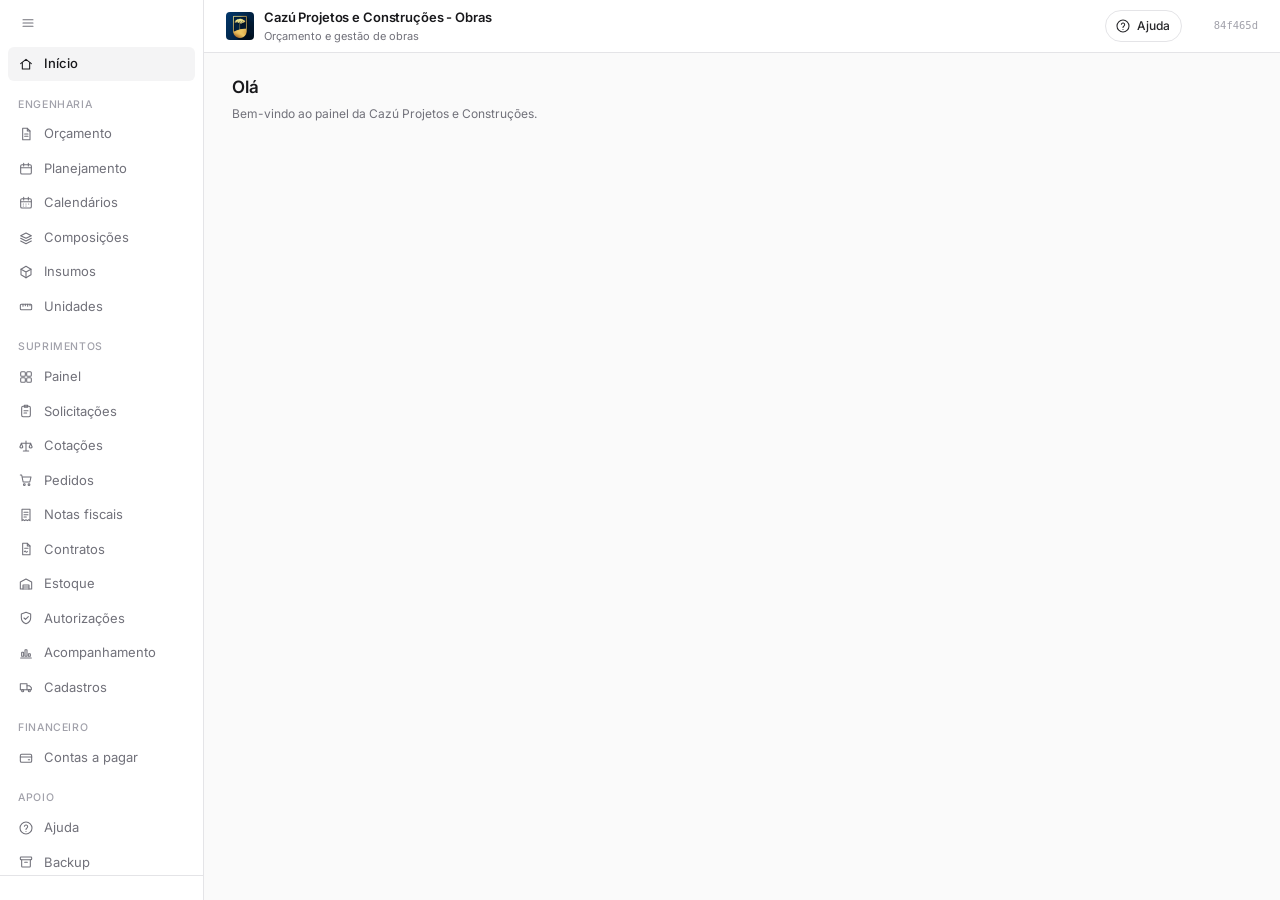
==== commit 19b6cffa: "feat: página de Ajuda com passo a passo, fotos das telas e vídeos de demonstração Apoio › Ajuda com " ====
--- a/index.html
+++ b/index.html
@@ -15,6 +15,7 @@
 <link rel="stylesheet" href="css/graficos.css" />
 <link rel="stylesheet" href="css/planejamento.css" />
 <link rel="stylesheet" href="css/calendarios.css" />
+<link rel="stylesheet" href="css/ajuda.css" />
 </head>
 <body>
 <svg xmlns="http://www.w3.org/2000/svg" style="position:absolute;width:0;height:0;overflow:hidden" aria-hidden="true">
@@ -56,6 +57,7 @@
   <symbol id="i-baixar" viewBox="0 0 24 24"><path d="M12 4.5V15M7.5 10.5 12 15l4.5-4.5M5 19.5h14"/></symbol>
   <symbol id="i-enviar" viewBox="0 0 24 24"><path d="M12 15V4.5M7.5 9 12 4.5 16.5 9M5 19.5h14"/></symbol>
   <symbol id="i-email" viewBox="0 0 24 24"><rect x="3.5" y="5.5" width="17" height="13" rx="2"/><path d="M3.5 7.5 12 13l8.5-5.5"/></symbol>
+  <symbol id="i-ajuda" viewBox="0 0 24 24"><circle cx="12" cy="12" r="9"/><path d="M9.6 9.4a2.5 2.5 0 0 1 4.9.8c0 1.7-2.5 2.2-2.5 3.9"/><path d="M12 17.3h.01"/></symbol>
   <symbol id="i-link" viewBox="0 0 24 24"><path d="M10 14a3.5 3.5 0 0 0 5 0l3-3a3.5 3.5 0 0 0-5-5l-1 1"/><path d="M14 10a3.5 3.5 0 0 0-5 0l-3 3a3.5 3.5 0 0 0 5 5l1-1"/></symbol>
   <symbol id="i-prancheta" viewBox="0 0 24 24"><rect x="5.5" y="5" width="13" height="15.5" rx="2"/><path d="M9.5 3.5h5v3h-5zM9 11.5h6M9 15h4"/></symbol>
   <symbol id="i-sub-etapa" viewBox="0 0 24 24"><path d="M6.5 4.5v7a3 3 0 0 0 3 3H18"/><path d="M14.5 11 18 14.5 14.5 18"/></symbol>
@@ -144,6 +146,9 @@
     </div>
     <div class="app-sidebar-group">
       <span class="app-sidebar-group-label">Apoio</span>
+      <button class="app-sidebar-item" data-view="ajuda" title="Ajuda: como usar o sistema">
+        <span class="icone"><svg class="ic" aria-hidden="true"><use href="#i-ajuda"/></svg></span><span class="rotulo">Ajuda</span>
+      </button>
       <button class="app-sidebar-item admin-only hidden" id="navUsuarios" data-view="usuarios" title="Usuários">
         <span class="icone"><svg class="ic" aria-hidden="true"><use href="#i-usuarios"/></svg></span><span class="rotulo">Usuários</span>
       </button>
@@ -173,6 +178,7 @@
       <p>Orçamento e gestão de obras</p>
     </div>
   </div>
+  <button type="button" class="topbar-ajuda" id="btnAjudaContexto" title="Ajuda desta tela" aria-pressed="false"><svg class="ic" aria-hidden="true"><use href="#i-ajuda"/></svg><span>Ajuda</span></button>
   <div class="topbar-user" id="topbarUser"></div>
   <div class="topbar-version" id="topbarVersion" title="Versão do código"></div>
 </header>
@@ -392,6 +398,24 @@
   <div id="planConteudo" class="supr-conteudo"></div>
 </section>
 
+
+<section class="content hidden" id="viewAjuda">
+  <div class="orcamento-head">
+    <div>
+      <h2>Ajuda</h2>
+      <p>Como usar o ERP: passo a passo, vídeos de demonstração e dúvidas frequentes.</p>
+    </div>
+  </div>
+  <!-- índice, busca e artigos de ajuda/artigos.html (js/ajuda.js) -->
+  <div class="ajuda-layout">
+    <aside class="ajuda-lateral" aria-label="Tópicos da ajuda">
+      <label class="ajuda-busca"><svg class="ic" aria-hidden="true"><use href="#i-buscar"/></svg><input type="search" id="ajudaBusca" placeholder="Buscar na ajuda" aria-label="Buscar na ajuda" autocomplete="off" /></label>
+      <button type="button" class="btn btn-ghost btn-sm ajuda-topicos" data-topicos>Tópicos da ajuda</button>
+      <nav id="ajudaIndice"></nav>
+    </aside>
+    <div class="ajuda-artigo" id="ajudaArtigo" aria-live="polite"></div>
+  </div>
+</section>
 
 <section class="content hidden" id="viewComposicoes">
   <div class="orcamento-head catalogo-page-head">
@@ -690,6 +714,7 @@
 <script src="/js/inicio.js"></script>
 <script type="module" src="/js/planejamento.js"></script>
 <script type="module" src="/js/calendarios.js"></script>
+<script src="/js/ajuda.js"></script>
 
 
 </body>
--- a/css/suprimentos.css
+++ b/css/suprimentos.css
@@ -3,7 +3,7 @@
    texto pequeno, cinzas neutros, bordas finas; cores só nas
    situações dos documentos. Tudo escopado em .supr e .supr-dlg.
    ============================================================ */
-.supr{--st-amarelo:#a16207;--st-amarelo-bg:#fefce8;--st-azul:#1d4ed8;--st-azul-bg:#eff6ff;--st-verde:#15803d;--st-verde-bg:#f0fdf4;
+.supr,.supr-dlg{--st-amarelo:#a16207;--st-amarelo-bg:#fefce8;--st-azul:#1d4ed8;--st-azul-bg:#eff6ff;--st-verde:#15803d;--st-verde-bg:#f0fdf4;
   --st-vermelho:#b91c1c;--st-vermelho-bg:#fef2f2;--st-cinza:#52525b;--st-cinza-bg:#f4f4f5;--st-roxo:#6d28d9;--st-roxo-bg:#f5f3ff}
 
 /* ---------- topo ---------- */
@@ -225,3 +225,14 @@
   .supr-tabela,.supr-mapa{font-size:10.5px}
   .supr-mapa input,.supr-mapa select{border:0;background:transparent;padding:0}
 }
+
+/* cadastro de fornecedor: retorno da consulta de CNPJ e CEP */
+.supr-dlg .forn-status{margin:-4px 0 2px;font-size:11.5px;line-height:1.5;color:var(--suave)}
+.supr-dlg .forn-status[hidden]{display:none}
+.supr-dlg .forn-status .ic{margin-right:4px;vertical-align:-2px}
+.supr-dlg .forn-status.ok{color:var(--suave)}
+.supr-dlg .forn-status.ok .ic{color:var(--st-verde)}
+.supr-dlg .forn-status.alerta{color:var(--st-amarelo)}
+.supr-dlg .forn-status.erro{color:var(--st-vermelho)}
+.supr-dlg .forn-status a{color:var(--tinta);font-weight:500}
+.supr-dlg .forn-preenchido{background:#f0fdf4}
--- a/css/planejamento.css
+++ b/css/planejamento.css
@@ -30,12 +30,26 @@
 .plan-tabela{border-collapse:separate;border-spacing:0;font-size:12px;width:max-content;min-width:100%}
 .plan-tabela th{position:sticky;top:0;z-index:3;height:32px;padding:0 8px;background:var(--superficie);border-bottom:1px solid var(--borda);color:var(--suave);font-size:10.5px;font-weight:500;text-align:left;white-space:nowrap}
 .plan-tabela td{height:34px;padding:0 8px;border-bottom:1px solid var(--linha);color:var(--texto);white-space:nowrap;background:var(--superficie)}
-.plan-tabela .c-eap{position:sticky;left:0;z-index:2;width:76px;min-width:76px;max-width:76px;color:var(--suave);font-variant-numeric:tabular-nums}
-.plan-tabela .c-nome{position:sticky;left:76px;z-index:2;width:250px;min-width:250px;max-width:250px;overflow:hidden;text-overflow:ellipsis;border-right:1px solid var(--borda)}
-.plan-tabela th.c-eap,.plan-tabela th.c-nome{z-index:4}
-.plan-tabela .c-num{width:66px;min-width:66px;text-align:right;font-variant-numeric:tabular-nums}
+.plan-tabela .c-lin{position:sticky;left:0;z-index:2;width:42px;min-width:42px;max-width:42px;padding:0 6px;color:var(--suave);text-align:right;font-variant-numeric:tabular-nums}
+.plan-tabela .c-eap{position:sticky;left:42px;z-index:2;width:70px;min-width:70px;max-width:70px;color:var(--suave);font-variant-numeric:tabular-nums}
+.plan-tabela .c-nome{position:sticky;left:112px;z-index:2;width:220px;min-width:220px;max-width:220px;overflow:hidden;text-overflow:ellipsis;border-right:1px solid var(--borda)}
+.plan-tabela th.c-lin,.plan-tabela th.c-eap,.plan-tabela th.c-nome{z-index:4}
+.plan-tabela .c-equipe{width:96px;min-width:96px}
+.plan-tabela .c-mao{width:130px;min-width:130px;max-width:130px;overflow:hidden;text-overflow:ellipsis}
+.plan-eq-rot{display:block;font-size:9.5px;font-weight:400;color:var(--fraco)}
+.plan-equipe{display:inline-flex;gap:4px}
+.plan-tabela .plan-equipe input{width:40px;padding:0 4px;text-align:right}
+.plan-tabela .plan-equipe input.base{border-color:var(--tinta)}
+.plan-eq-vazio{color:var(--fraco)}
+.plan-mao{display:block;overflow:hidden;text-overflow:ellipsis;color:var(--suave)}
+.plan-mao b{font-weight:500;color:var(--texto);font-variant-numeric:tabular-nums}
+.plan-tabela input.plan-auto{color:var(--suave);background:#fafafa}
+.plan-auto{color:var(--suave)}
+.plan-recalc{margin-left:3px;padding:0 4px;border:0;border-radius:4px;background:transparent;color:var(--suave);font:inherit;font-size:13px;cursor:pointer}
+.plan-recalc:hover{background:var(--hover);color:var(--tinta)}
+.plan-tabela .c-num{width:66px;min-width:66px;text-align:right;font-variant-numeric:tabular-nums;white-space:nowrap}
 .plan-tabela .c-data{width:72px;min-width:72px;font-variant-numeric:tabular-nums}
-.plan-tabela .c-pred{width:118px;min-width:118px}
+.plan-tabela .c-pred{width:100px;min-width:100px}
 .plan-tabela .c-folga{width:70px;min-width:70px}
 .plan-tabela .c-ultimo{min-width:150px}
 .plan-tabela .c-ultimo small{display:block;font-size:10.5px;color:var(--suave);line-height:1.2}
@@ -50,7 +64,7 @@
 .plan-tabela tr.alterado input{border-color:var(--st-amarelo)}
 .plan-tabela input{height:26px;padding:0 6px;font:inherit;font-size:12px}
 .plan-tabela input[type=number]{width:52px;text-align:right}
-.plan-tabela .c-pred input{width:104px}
+.plan-tabela .c-pred input{width:86px}
 .plan-tabela input.invalido{border-color:var(--st-vermelho);background:#fef2f2}
 .plan-pct{display:inline-flex;align-items:center;gap:3px;color:var(--suave)}
 .plan-pct input{width:58px!important}
@@ -84,8 +98,12 @@
 .plan-curva [data-curva]{min-height:240px}
 
 @media (max-width:760px){
-  .plan-tabela .c-nome{width:150px;min-width:150px;max-width:150px}
-  .plan-tabela .c-eap{width:58px;min-width:58px;max-width:58px}
-  .plan-tabela .c-nome{left:58px}
+  .plan-tabela .c-lin{width:34px;min-width:34px;max-width:34px}
+  .plan-tabela .c-eap{left:34px;width:54px;min-width:54px;max-width:54px}
+  .plan-tabela .c-nome{left:88px;width:140px;min-width:140px;max-width:140px}
   .plan-gantt{max-height:calc(100vh - 160px)}
 }
+.supr-dlg label.campo.plan-check{flex-direction:row;align-items:center;gap:8px;font-size:12px;color:var(--texto)}
+.plan-eq-zero{display:inline-block;width:40px;padding:0 4px;text-align:right;color:var(--fraco);font-variant-numeric:tabular-nums}
+.plan-tabela .plan-equipe input.derivado{color:var(--suave)}
+.plan-tabela .plan-equipe input.abaixo,.plan-equipe span.abaixo{border-color:var(--st-amarelo);background:#fefce8;color:var(--st-amarelo)}
--- a/css/calendarios.css
+++ b/css/calendarios.css
@@ -73,3 +73,11 @@
 .cal-novo-dia input,.cal-novo-dia select{height:30px}
 .cal-novo-dia label{white-space:nowrap}
 .cal-novo-dia .supr-dica{display:inline;font-weight:400}
+.cal-jornada{border-collapse:collapse;font-size:12px}
+.cal-jornada th{padding:4px 10px 6px 0;color:var(--suave);font-size:10.5px;font-weight:500;text-align:left;white-space:nowrap}
+.cal-jornada th.num,.cal-jornada td.num{text-align:right;font-variant-numeric:tabular-nums}
+.cal-jornada td{padding:3px 10px 3px 0}
+.cal-jornada input[type=time]{width:108px;height:30px}
+.cal-jornada input[type=number]{width:90px;height:30px;text-align:right}
+.cal-jornada tr.inativo td{color:var(--fraco)}
+.cal-jornada .cal-dia{min-width:110px}
--- a/css/ajuda.css
+++ b/css/ajuda.css
@@ -0,0 +1,131 @@
+/* ============================================================
+   Ajuda (js/ajuda.js): índice com busca à esquerda e um artigo por
+   vez à direita (passo a passo, fotos ampliáveis e vídeos), mais o
+   botão Ajuda do topo, que abre o artigo da tela atual.
+   ============================================================ */
+.topbar-ajuda{display:inline-flex;align-items:center;gap:6px;height:32px;margin-left:auto;padding:0 11px 0 9px;border:1px solid var(--borda);border-radius:999px;background:var(--superficie);color:var(--texto);font:inherit;font-size:12px;font-weight:500;cursor:pointer}
+.topbar-ajuda:hover,.topbar-ajuda[aria-pressed="true"]{background:var(--hover);color:var(--tinta)}
+.topbar-ajuda:focus-visible{outline:2px solid var(--tinta);outline-offset:2px}
+.topbar-ajuda + .topbar-user{margin-left:0}
+
+.ajuda-layout{display:grid;grid-template-columns:250px minmax(0,1fr);gap:32px;align-items:start;max-width:1200px}
+.ajuda-lateral{position:sticky;top:68px;max-height:calc(100vh - 88px);overflow:auto;padding:0 4px 16px 0}
+.ajuda-busca{display:flex;align-items:center;gap:8px;height:34px;padding:0 10px;border:1px solid var(--borda);border-radius:8px;background:var(--superficie);color:var(--suave)}
+.ajuda-busca:focus-within{border-color:var(--tinta)}
+.ajuda-busca input{flex:1;min-width:0;height:100%;padding:0;border:0;outline:0;background:transparent;font:inherit;font-size:12.5px;color:var(--texto)}
+.ajuda-topicos{display:none}
+.ajuda-grupo{margin-top:18px}
+.ajuda-grupo-nome{margin:0 0 4px;padding:0 10px;font-size:10.5px;font-weight:600;letter-spacing:.06em;text-transform:uppercase;color:var(--fraco)}
+.ajuda-grupo ul{margin:0;padding:0;list-style:none}
+.ajuda-grupo a{display:block;padding:5px 10px;border-radius:6px;color:var(--texto);font-size:12.5px;text-decoration:none}
+.ajuda-grupo a:hover{background:var(--hover);color:var(--tinta)}
+.ajuda-grupo a[aria-current]{background:var(--hover);color:var(--tinta);font-weight:600}
+.ajuda-sem-resultado{margin:14px 10px;color:var(--suave);font-size:12.5px}
+.ajuda-carregando{color:var(--suave)}
+
+/* ---------- artigo ---------- */
+.ajuda-artigo{min-width:0;max-width:840px;padding-bottom:40px}
+.ajuda-cab{margin-bottom:16px}
+.ajuda-eyebrow{margin:0 0 2px;font-size:11.5px;font-weight:500;color:var(--suave)}
+.ajuda-cab-linha{display:flex;align-items:center;justify-content:space-between;gap:12px;flex-wrap:wrap}
+.ajuda-cab h2{margin:0;font-size:21px;line-height:1.3}
+.ajuda-cab .btn .ic{margin:0 0 0 4px}
+.ajuda-corpo{font-size:13.5px;line-height:1.65;color:var(--texto)}
+.ajuda-corpo h3{margin:28px 0 8px;font-size:15px}
+.ajuda-corpo p{margin:0 0 10px}
+.ajuda-corpo ul{margin:0 0 12px;padding-left:20px}
+.ajuda-corpo li{margin:4px 0}
+.ajuda-corpo a{color:var(--tinta);text-decoration:underline;text-decoration-color:var(--fraco);text-underline-offset:2px}
+.ajuda-corpo a:hover{text-decoration-color:var(--tinta)}
+.ajuda-corpo code{padding:1px 5px;border-radius:4px;background:var(--hover);font-size:12px;color:var(--tinta)}
+.ajuda-corpo .ajuda-lead{font-size:15px;line-height:1.6;color:var(--tinta)}
+.ajuda-corpo .ui{display:inline-block;padding:0 6px;border:1px solid var(--borda);border-radius:5px;background:var(--superficie);font-size:12px;font-weight:500;line-height:1.55;color:var(--tinta);white-space:nowrap}
+
+/* passo a passo numerado */
+.ajuda-passos{margin:0 0 14px;padding:0;list-style:none;counter-reset:passo}
+.ajuda-corpo .ajuda-passos li{position:relative;margin:0;padding:6px 0 6px 36px;counter-increment:passo}
+.ajuda-passos li::before{content:counter(passo);position:absolute;left:0;top:6px;width:24px;height:24px;border-radius:50%;background:var(--tinta);color:#fff;font-size:12px;font-weight:600;line-height:24px;text-align:center}
+
+/* fluxo em etapas */
+.ajuda-fluxo{display:grid;grid-template-columns:repeat(auto-fit,minmax(130px,1fr));gap:8px;margin:8px 0 20px;padding:0;list-style:none;counter-reset:fluxo}
+.ajuda-corpo .ajuda-fluxo li{position:relative;margin:0;padding:10px 12px 10px 40px;border:1px solid var(--borda);border-radius:8px;background:var(--superficie);counter-increment:fluxo}
+.ajuda-fluxo li::before{content:counter(fluxo);position:absolute;left:12px;top:11px;width:20px;height:20px;border-radius:50%;background:var(--hover);color:var(--tinta);font-size:11px;font-weight:600;line-height:20px;text-align:center}
+.ajuda-fluxo b{display:block;font-size:13px;color:var(--tinta)}
+.ajuda-fluxo span{display:block;font-size:11.5px;line-height:1.4;color:var(--suave)}
+
+/* fotos e vídeos */
+.ajuda-foto,.ajuda-video{margin:16px 0 20px}
+.ajuda-foto img{display:block;width:100%;height:auto;border:1px solid var(--borda);border-radius:8px;background:var(--hover);cursor:zoom-in}
+.ajuda-video video{display:block;width:100%;height:auto;aspect-ratio:16/10;border:1px solid var(--borda);border-radius:8px;background:#18181b}
+.ajuda-foto figcaption,.ajuda-video figcaption{margin-top:6px;font-size:12px;line-height:1.5;color:var(--suave)}
+.ajuda-video figcaption::before{content:"▶";display:inline-block;margin-right:6px;font-size:9px;color:var(--tinta);vertical-align:1px}
+
+/* destaques */
+.ajuda-corpo .ajuda-dica,.ajuda-corpo .ajuda-atencao{margin:14px 0;padding:10px 14px;border:1px solid var(--borda);border-radius:8px;background:var(--fundo)}
+.ajuda-corpo .ajuda-atencao{border-color:#fed7aa;background:#fff7ed}
+
+/* termos */
+.ajuda-termos{display:grid;grid-template-columns:170px minmax(0,1fr);gap:8px 18px;margin:4px 0 16px}
+.ajuda-termos dt{font-weight:600;color:var(--tinta)}
+.ajuda-termos dd{margin:0}
+
+/* dúvidas frequentes */
+.ajuda-faq{padding:11px 0;border-bottom:1px solid var(--linha)}
+.ajuda-faq summary{display:flex;gap:8px;font-weight:600;color:var(--tinta);cursor:pointer;list-style:none}
+.ajuda-faq summary::-webkit-details-marker{display:none}
+.ajuda-faq summary::before{content:"+";flex:0 0 14px;color:var(--suave);font-weight:500}
+.ajuda-faq[open] summary::before{content:"–"}
+.ajuda-corpo .ajuda-faq p{margin:8px 0 2px 22px}
+
+/* cartões da página inicial da ajuda */
+.ajuda-cartoes{display:grid;grid-template-columns:repeat(auto-fill,minmax(250px,1fr));gap:12px;margin-top:24px}
+.ajuda-cartao{padding:14px 16px;border:1px solid var(--borda);border-radius:10px;background:var(--superficie)}
+.ajuda-cartao h4{margin:0 0 10px;font-size:13px}
+.ajuda-corpo .ajuda-cartao ul{margin:0;padding:0;list-style:none}
+.ajuda-corpo .ajuda-cartao li{margin:0 0 9px}
+.ajuda-corpo .ajuda-cartao a{font-weight:500;text-decoration:none}
+.ajuda-corpo .ajuda-cartao a:hover{text-decoration:underline}
+.ajuda-cartao span{display:block;font-size:11.5px;line-height:1.45;color:var(--suave)}
+
+/* anterior / próximo */
+.ajuda-navegacao{display:grid;grid-template-columns:1fr 1fr;gap:12px;margin-top:34px;padding-top:18px;border-top:1px solid var(--borda)}
+.ajuda-navegacao a{display:block;padding:10px 14px;border:1px solid var(--borda);border-radius:8px;background:var(--superficie);color:var(--tinta);font-weight:500;text-decoration:none}
+.ajuda-navegacao a:hover{background:var(--hover)}
+.ajuda-navegacao .prox{text-align:right}
+.ajuda-navegacao small{display:block;font-size:11px;font-weight:400;color:var(--suave)}
+
+/* resultados da busca */
+.ajuda-resultados{margin:0;padding:0;list-style:none}
+.ajuda-resultados a{display:block;margin-bottom:8px;padding:12px 14px;border:1px solid var(--borda);border-radius:8px;background:var(--superficie);color:var(--texto);text-decoration:none}
+.ajuda-resultados a:hover{border-color:var(--fraco)}
+.ajuda-resultados small{display:block;font-size:11px;color:var(--suave)}
+.ajuda-resultados b{display:block;font-size:14px;color:var(--tinta)}
+.ajuda-resultados span{display:block;margin-top:4px;font-size:12.5px;line-height:1.5;color:var(--suave)}
+.ajuda-resultados mark{padding:0 1px;border-radius:2px;background:#fef08a;color:var(--tinta)}
+
+/* foto ampliada */
+.ajuda-zoom{max-width:96vw;max-height:96vh;padding:0;border:0;background:transparent;overflow:visible}
+.ajuda-zoom::backdrop{background:rgba(9,9,11,.84)}
+.ajuda-zoom img{display:block;max-width:94vw;max-height:88vh;border-radius:8px;cursor:zoom-out}
+.ajuda-zoom p{margin:8px 0 0;color:#e4e4e7;font-size:12.5px;text-align:center}
+.ajuda-zoom-fechar{position:fixed;top:14px;right:16px;display:grid;place-items:center;width:34px;height:34px;padding:0;border:0;border-radius:50%;background:rgba(255,255,255,.14);color:#fff;cursor:pointer}
+
+@media (max-width:860px){
+  .ajuda-layout{grid-template-columns:minmax(0,1fr);gap:16px}
+  .ajuda-lateral{position:static;max-height:none;overflow:visible;padding:0}
+  .ajuda-topicos{display:inline-flex;margin-top:8px}
+  .ajuda-lateral #ajudaIndice{display:none}
+  .ajuda-lateral.aberta #ajudaIndice{display:block}
+  .ajuda-termos{grid-template-columns:minmax(0,1fr);gap:2px}
+  .ajuda-termos dd{margin-bottom:8px}
+  .ajuda-navegacao{grid-template-columns:minmax(0,1fr)}
+  .ajuda-navegacao .prox{text-align:left}
+}
+@media (max-width:640px){
+  .topbar-ajuda span{display:none}
+  .topbar-ajuda{padding:0 8px}
+}
+@media print{
+  .app-sidebar,.topbar,.ajuda-lateral,.ajuda-navegacao,.ajuda-video{display:none!important}
+  .ajuda-layout{display:block}
+}
